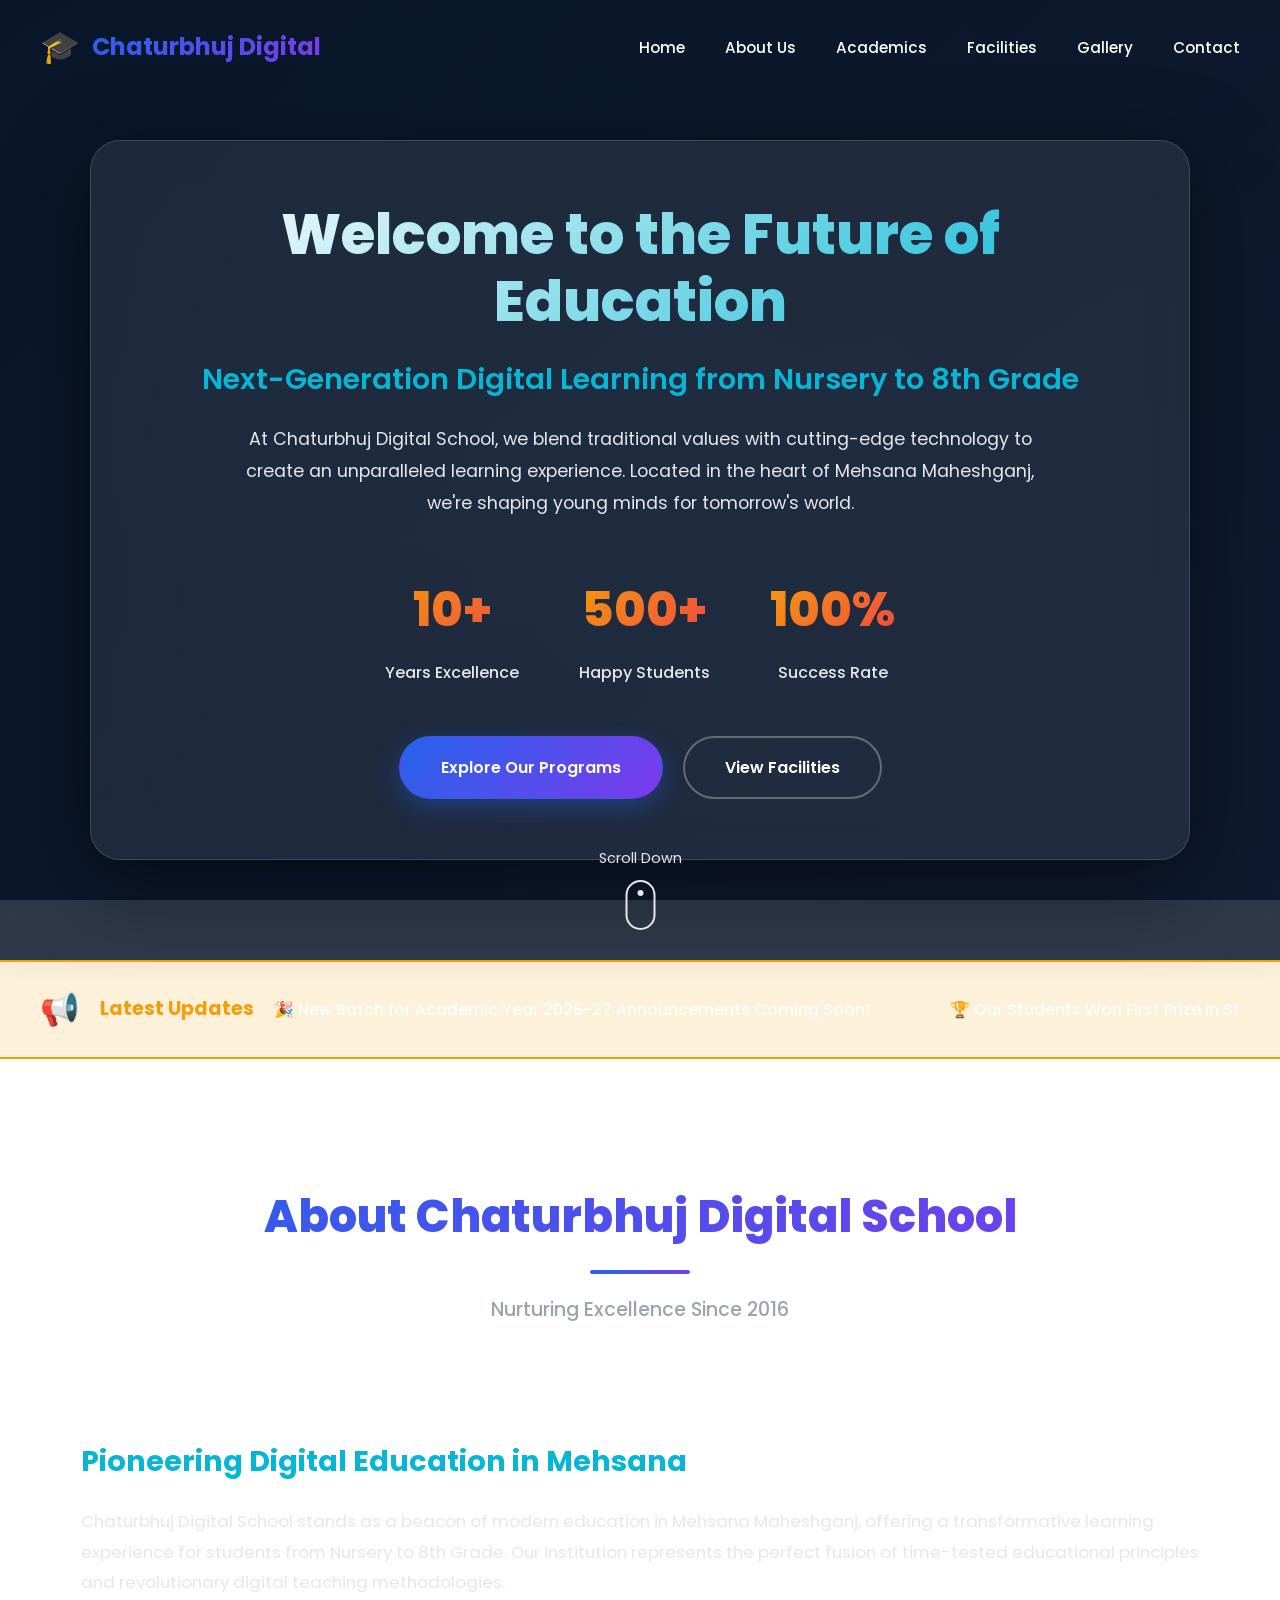
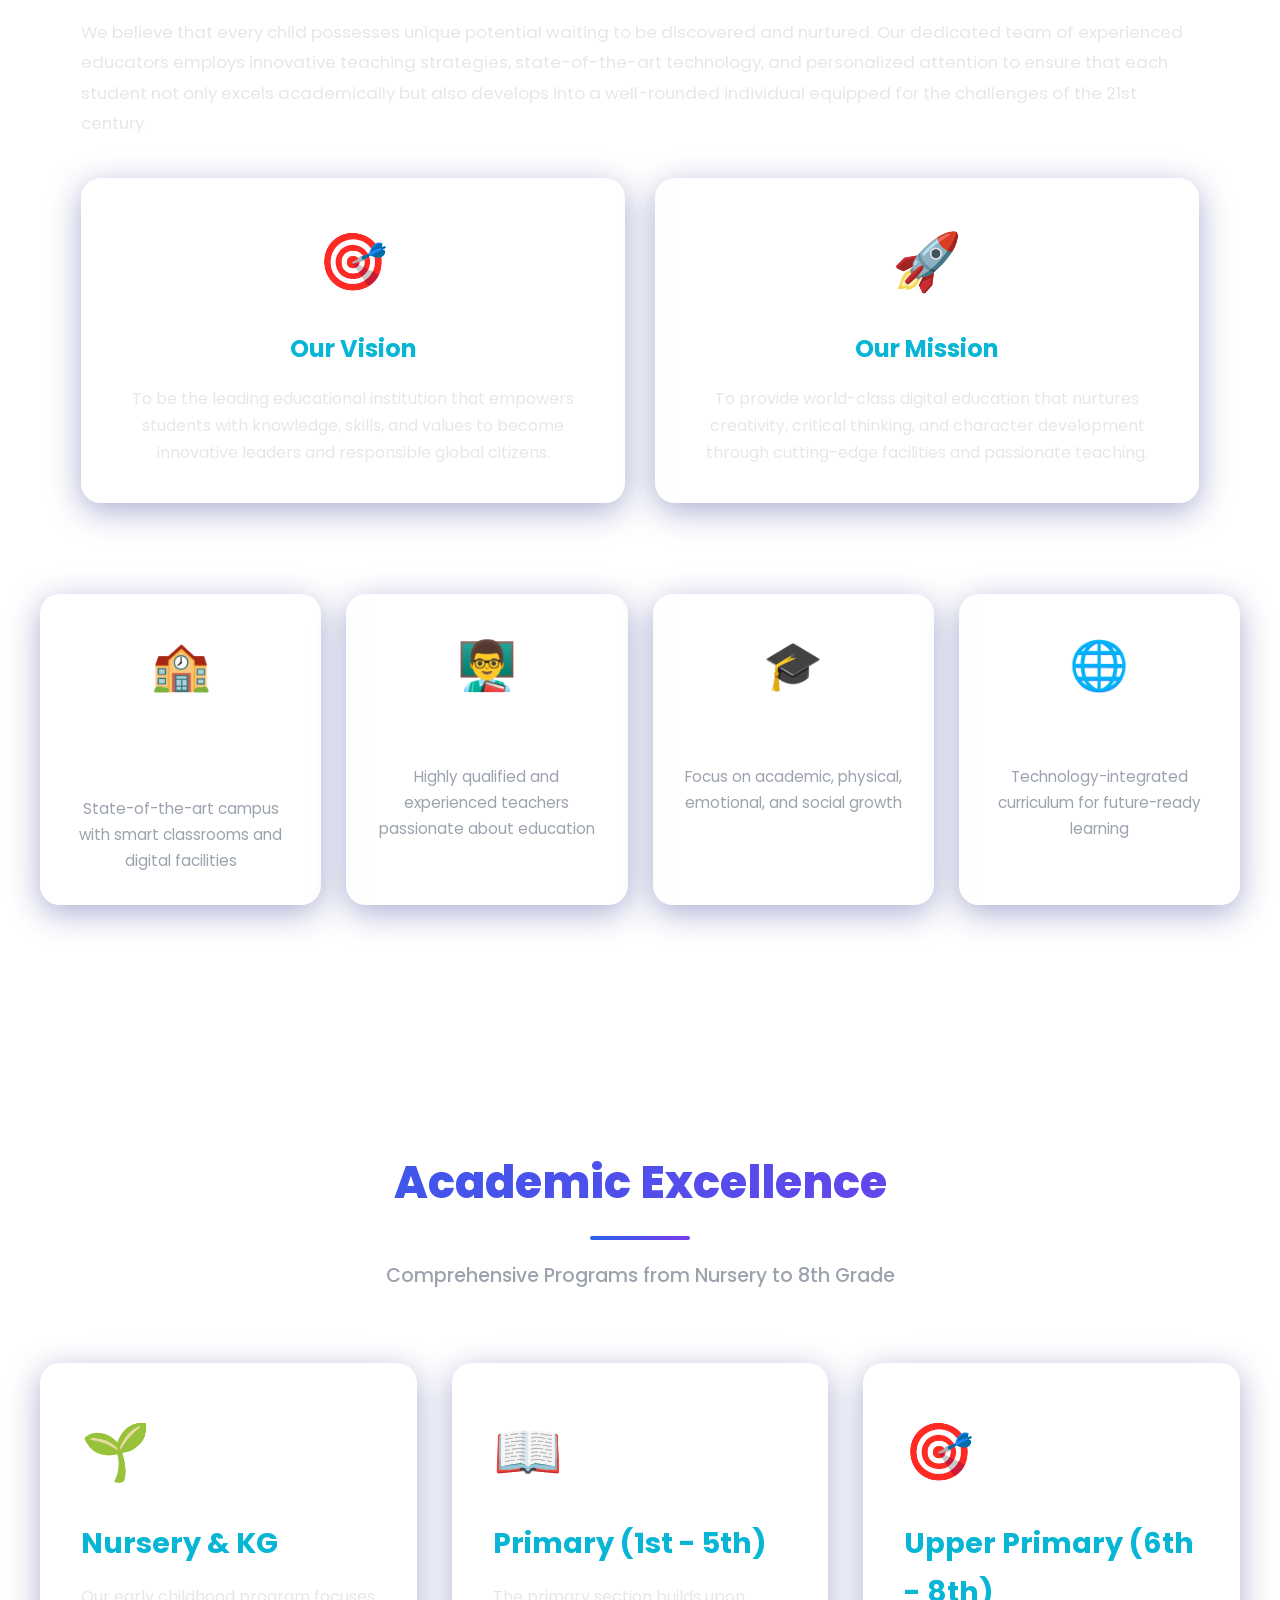
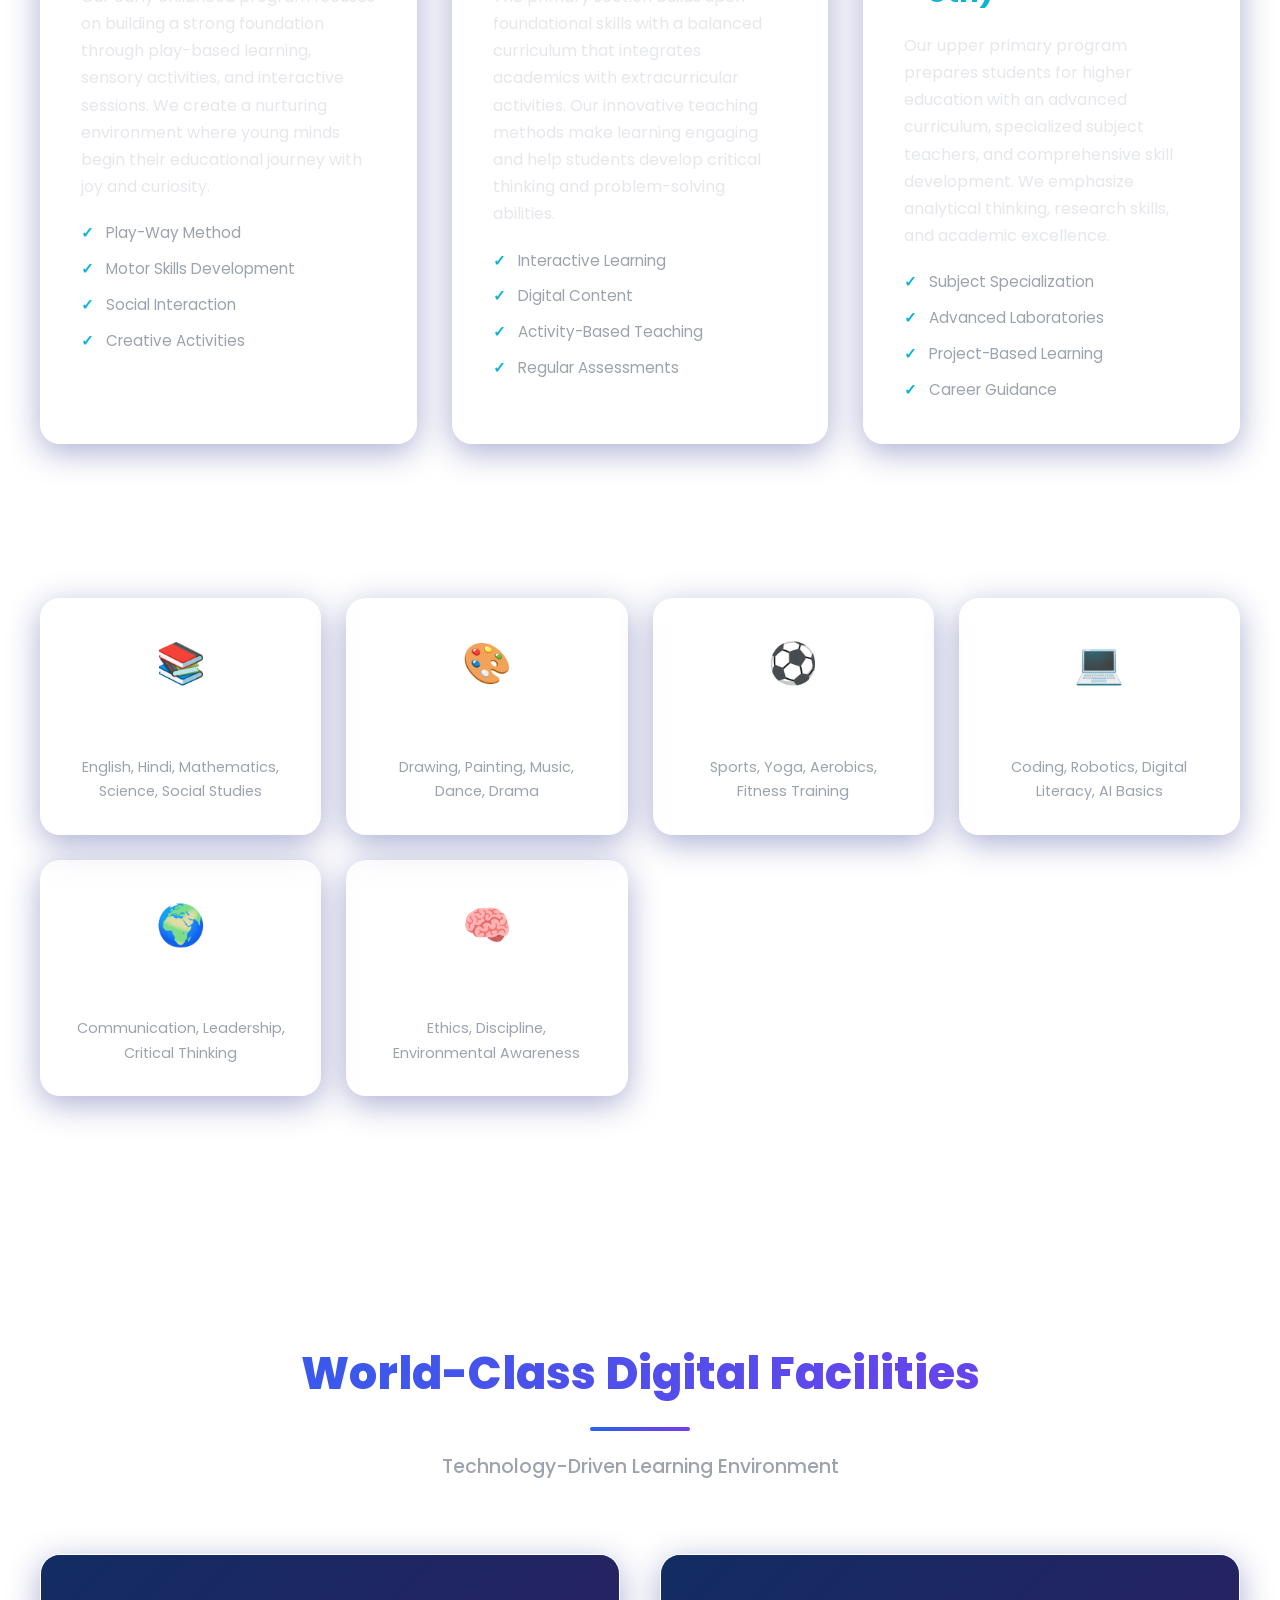
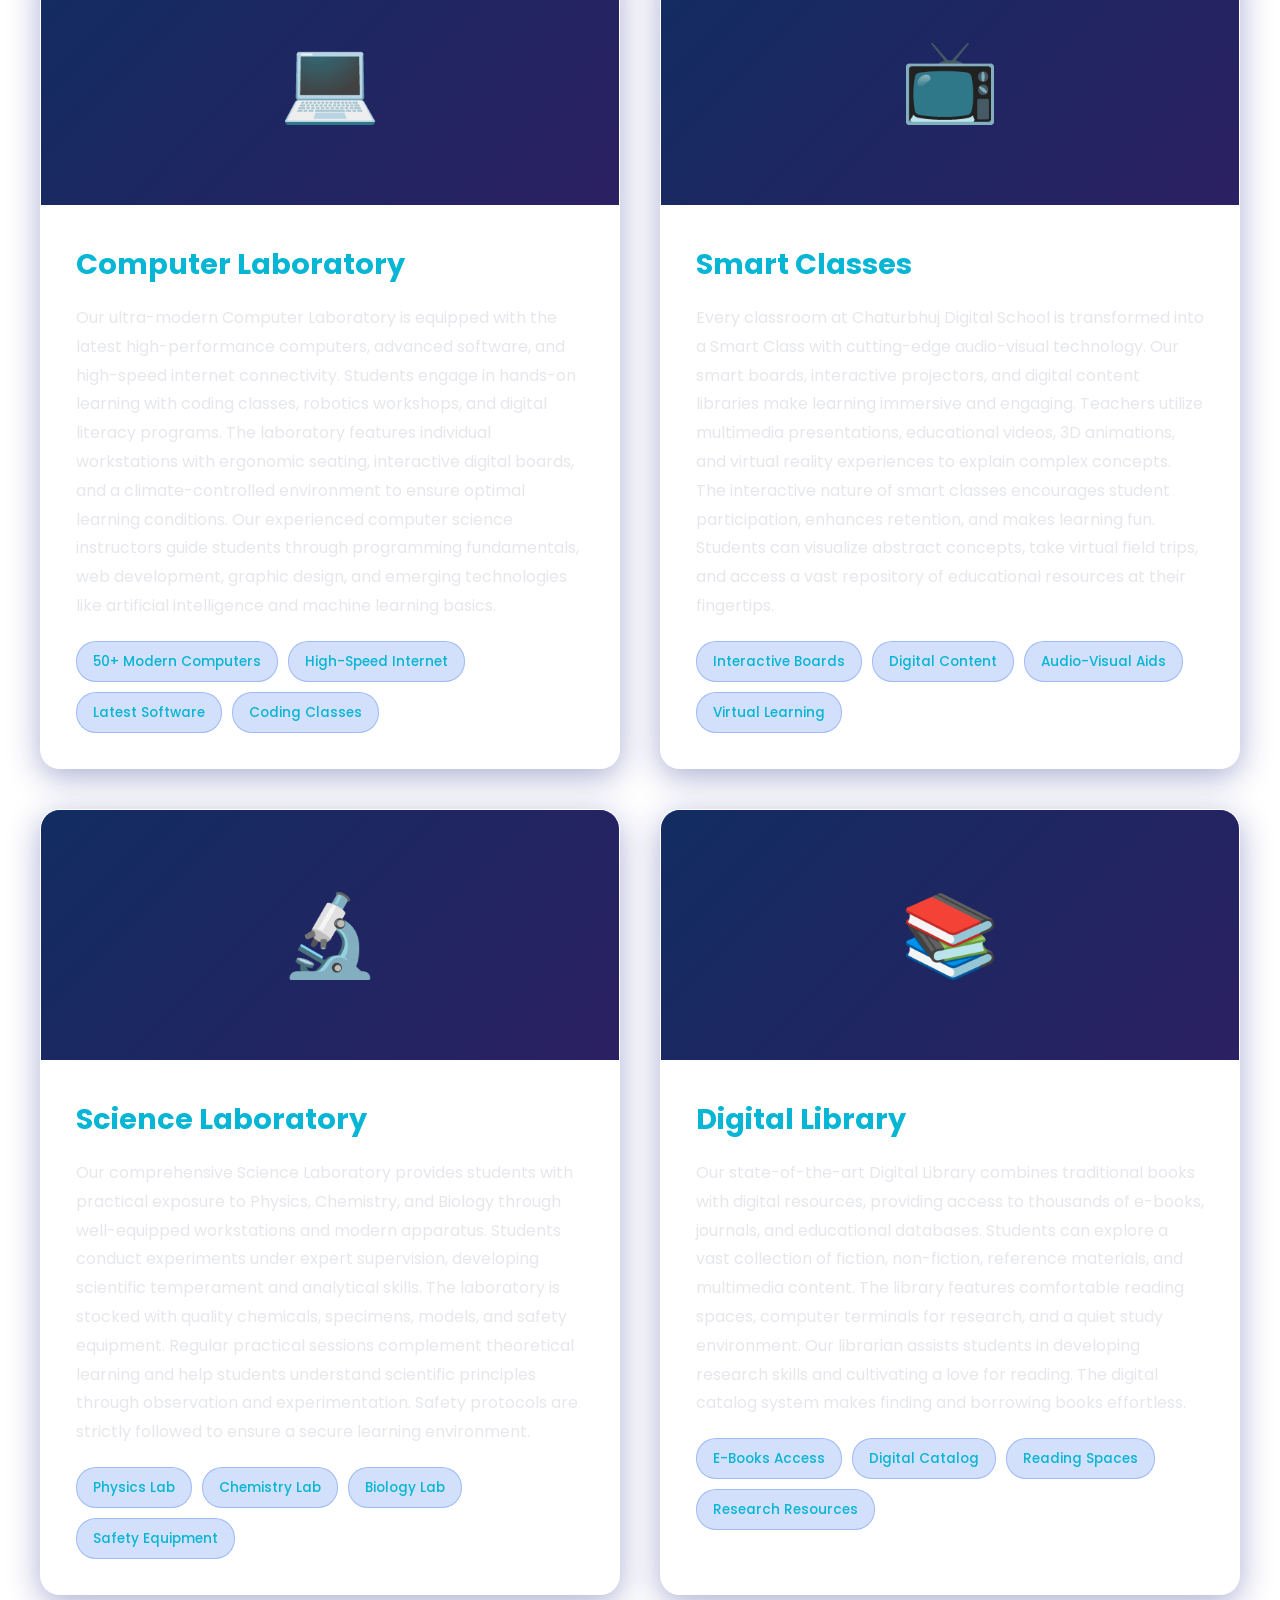
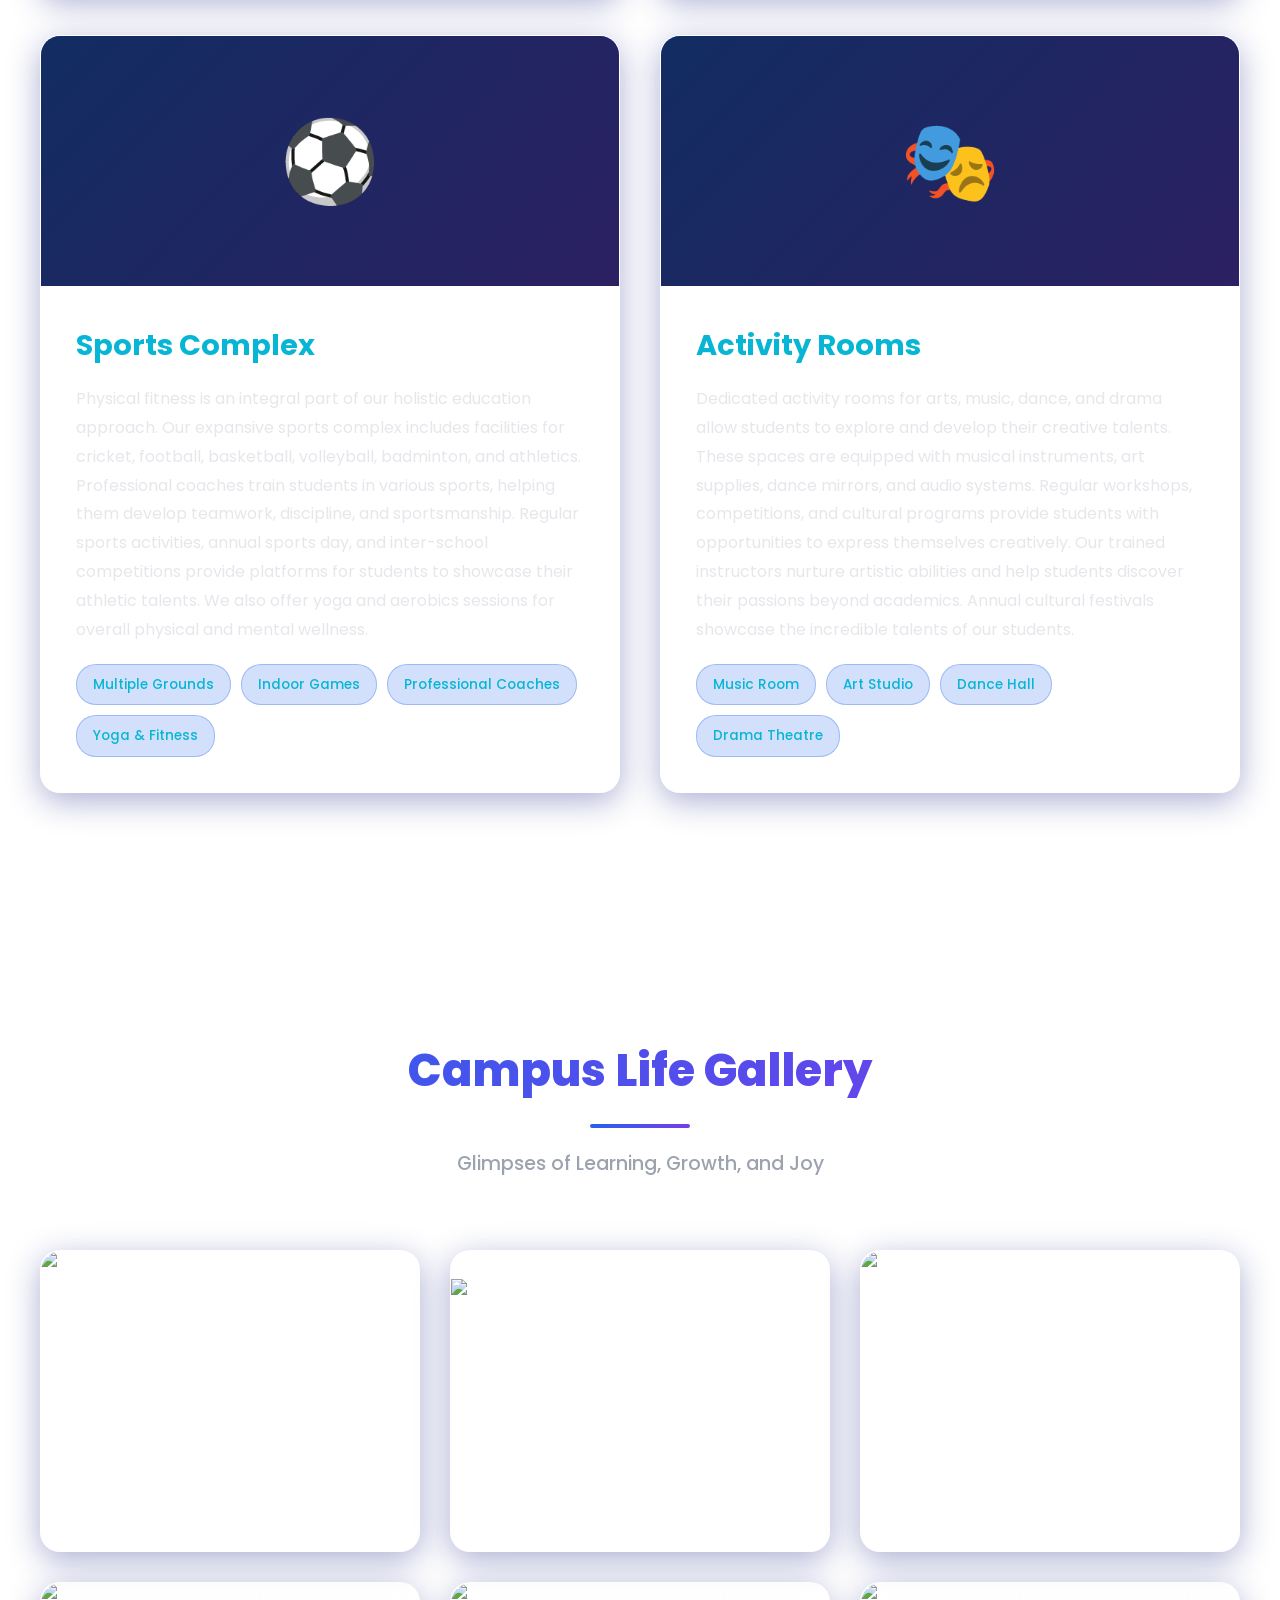
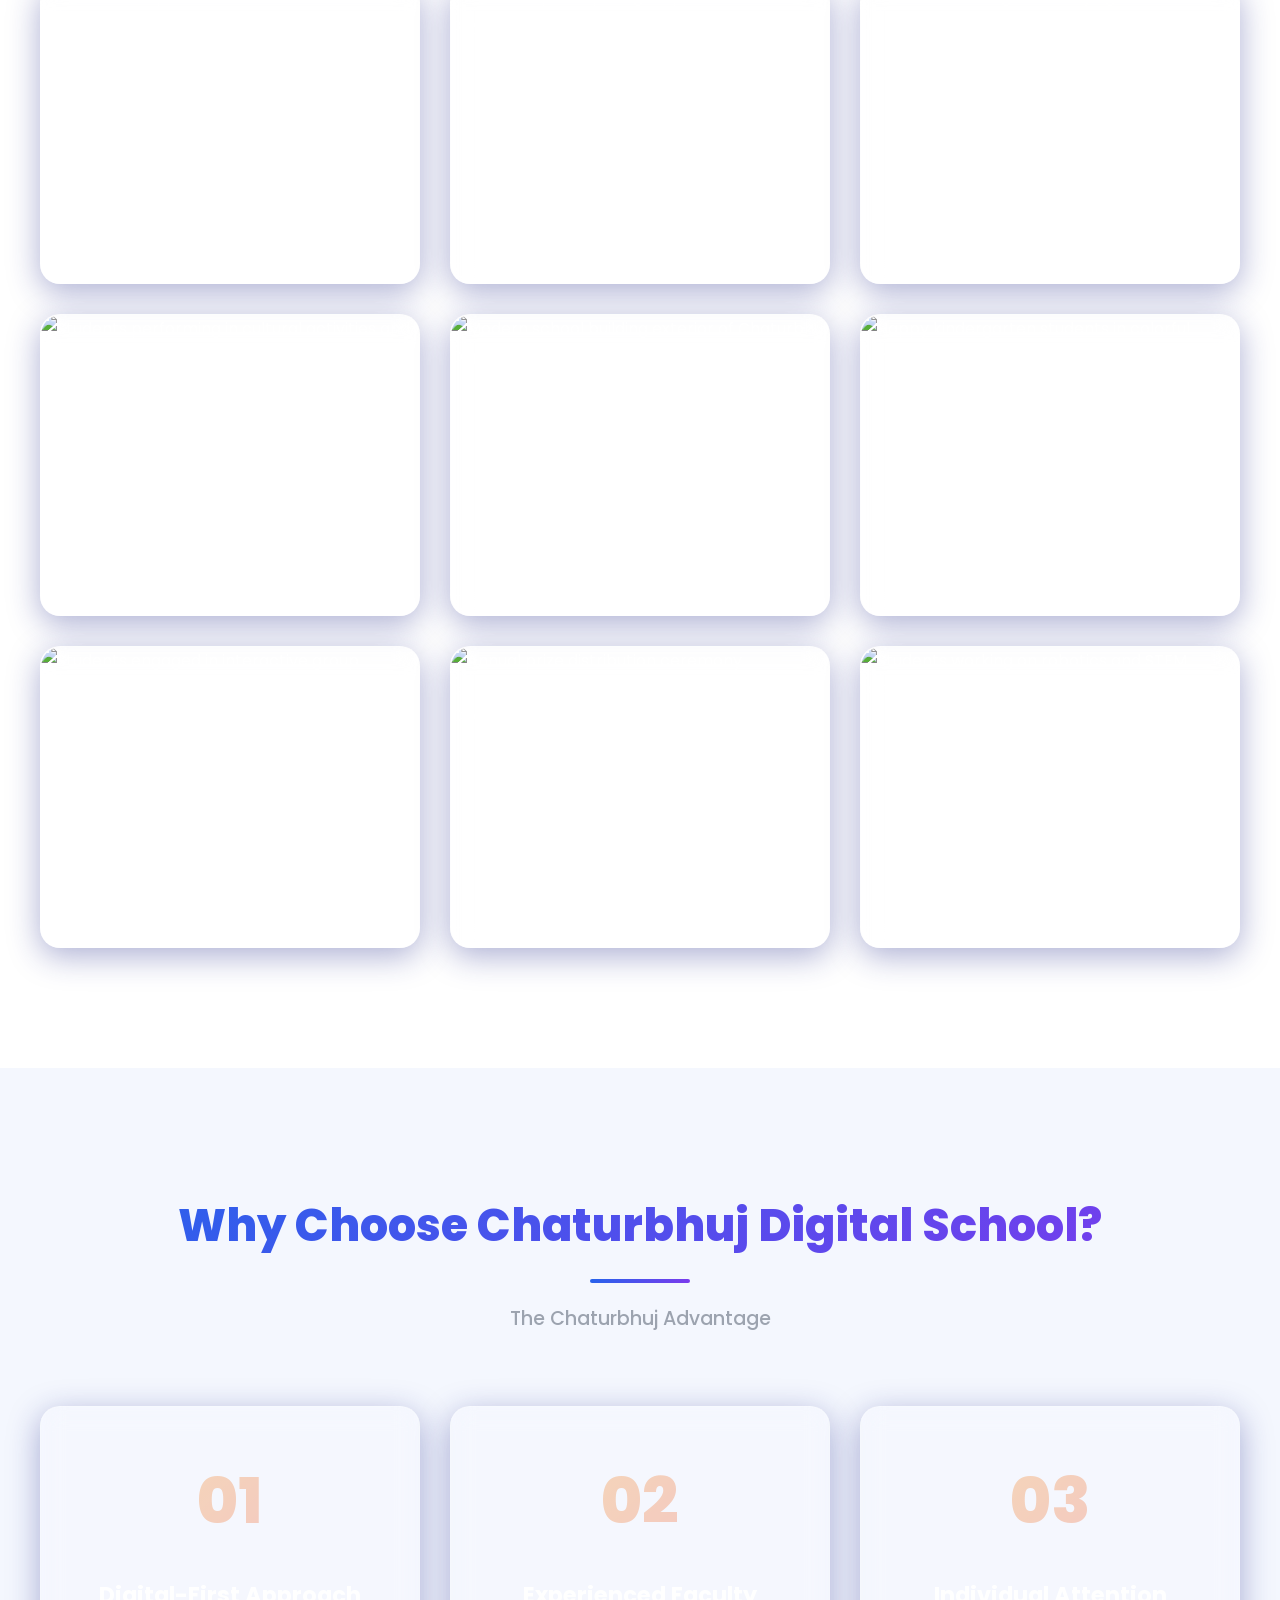
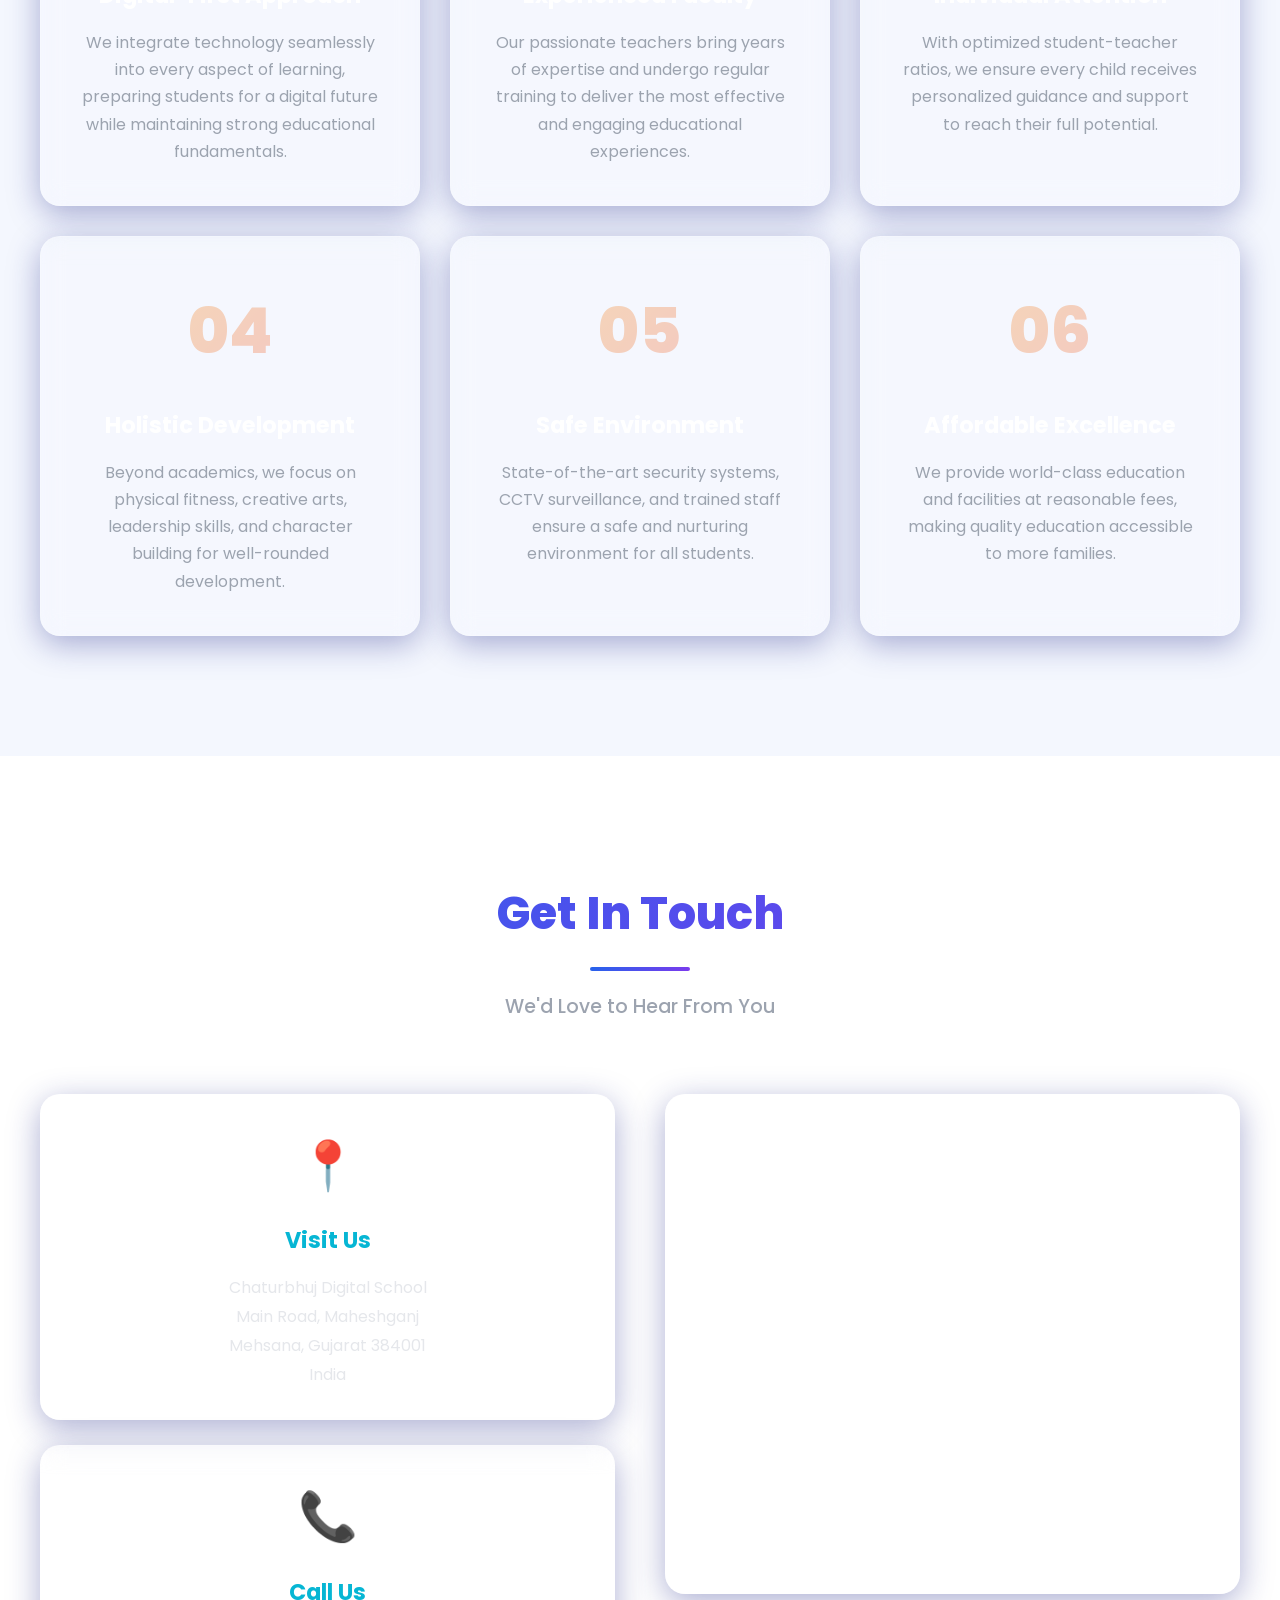
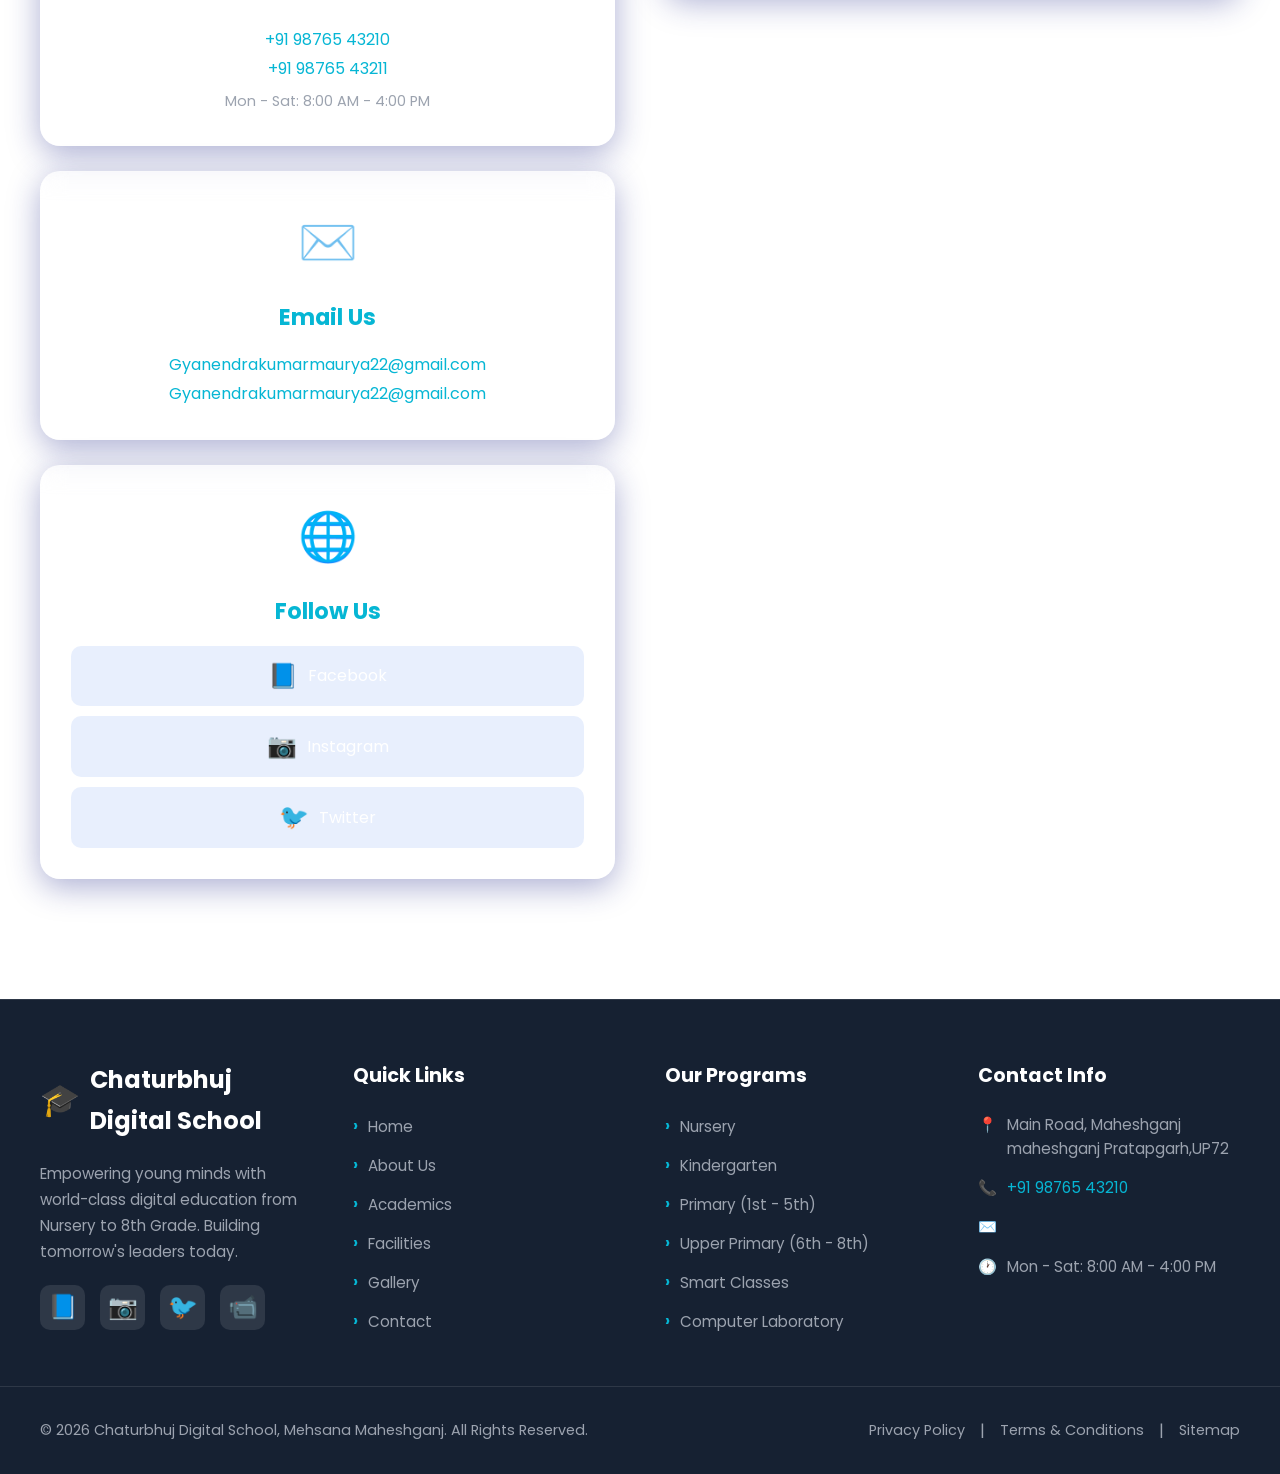
==== index.html @ 66360d22 "Change image sources in gallery section Updated image sources in the gallery section to new URLs." ====
<!DOCTYPE html>
<html lang="en">
<head>
    <meta charset="UTF-8">
    <meta name="viewport" content="width=device-width, initial-scale=1.0">
    <meta http-equiv="X-UA-Compatible" content="IE=edge">
    
    <!-- Primary Meta Tags -->
    <title>Chaturbhuj Digital School | Premier Digital Education Nursery to 8th Grade | Mehsana Maheshganj</title>
    <meta name="title" content="Chaturbhuj Digital School | Premier Digital Education Nursery to 8th Grade | Mehsana Maheshganj">
    <meta name="description" content="Chaturbhuj Digital School in Mehsana Maheshganj offers next-generation digital learning from Nursery to 8th Grade. Experience modern education with smart classes, advanced computer laboratory, and innovative teaching methods.">
    <meta name="keywords" content="Chaturbhuj Digital School, digital school Mehsana, best school Maheshganj, nursery to 8th grade, smart classes, computer laboratory, digital education, modern school, CBSE school Mehsana, primary education, elementary school">
    <meta name="robots" content="index, follow">
    <meta name="language" content="English">
    <meta name="author" content="Chaturbhuj Digital School">
    <meta name="revisit-after" content="7 days">
    
    <!-- Open Graph / Facebook -->
    <meta property="og:type" content="website">
    <meta property="og:url" content="https://chaturbhujdigitalschool.edu.in/">
    <meta property="og:title" content="Chaturbhuj Digital School | Premier Digital Education Nursery to 8th Grade">
    <meta property="og:description" content="Experience next-generation digital learning at Chaturbhuj Digital School, Mehsana Maheshganj. Modern education from Nursery to 8th Grade with smart classes and advanced facilities.">
    <meta property="og:image" content="https://chaturbhujdigitalschool.edu.in/og-image.jpg">
    <meta property="og:locale" content="en_IN">
    <meta property="og:site_name" content="Chaturbhuj Digital School">
    
    <!-- Twitter -->
    <meta property="twitter:card" content="summary_large_image">
    <meta property="twitter:url" content="https://chaturbhujdigitalschool.edu.in/">
    <meta property="twitter:title" content="Chaturbhuj Digital School | Premier Digital Education Nursery to 8th Grade">
    <meta property="twitter:description" content="Experience next-generation digital learning at Chaturbhuj Digital School, Mehsana Maheshganj. Modern education from Nursery to 8th Grade.">
    <meta property="twitter:image" content="https://chaturbhujdigitalschool.edu.in/twitter-image.jpg">
    
    <!-- Canonical URL -->
    <link rel="canonical" href="https://chaturbhujdigitalschool.edu.in/">
    
    <!-- Favicon -->
    <link rel="icon" type="image/png" href="favicon.png">
    
    <!-- Preconnect for Performance -->
    <link rel="preconnect" href="https://fonts.googleapis.com">
    <link rel="preconnect" href="https://fonts.gstatic.com" crossorigin>
    
    <!-- Google Fonts - Poppins -->
    <link href="https://fonts.googleapis.com/css2?family=Poppins:wght@300;400;500;600;700;800&display=swap" rel="stylesheet">
    
    <!-- Stylesheet -->
    <link rel="stylesheet" href="style.css">
    
    <!-- JSON-LD Schema Markup -->
    <script type="application/ld+json">
    {
      "@context": "https://schema.org",
      "@type": "EducationalOrganization",
      "name": "Chaturbhuj Digital School",
      "alternateName": "Chaturbhuj Digital",
      "url": "https://chaturbhujdigitalschool.edu.in",
      "logo": "https://chaturbhujdigitalschool.edu.in/logo.png",
      "description": "Premier digital school offering modern education from Nursery to 8th Grade with advanced facilities including smart classes and computer laboratory",
      "address": {
        "@type": "PostalAddress",
        "streetAddress": "Main Road",
        "addressLocality": "Maheshganj",
        "addressRegion": "Mehsana",
        "postalCode": "384001",
        "addressCountry": "IN"
      },
      "geo": {
        "@type": "GeoCoordinates",
        "latitude": "23.5880",
        "longitude": "72.3693"
      },
      "telephone": "+91-9876543210",
      "email": "info@chaturbhujdigitalschool.edu.in",
      "sameAs": [
        "https://www.facebook.com/chaturbhujdigital",
        "https://twitter.com/chaturbhujdigital",
        "https://www.instagram.com/chaturbhujdigital"
      ],
      "priceRange": "₹₹",
      "hasOfferCatalog": {
        "@type": "OfferCatalog",
        "name": "Educational Programs",
        "itemListElement": [
          {
            "@type": "Offer",
            "itemOffered": {
              "@type": "Course",
              "name": "Nursery to 8th Grade Education",
              "description": "Comprehensive digital learning program",
              "provider": {
                "@type": "EducationalOrganization",
                "name": "Chaturbhuj Digital School"
              }
            }
          }
        ]
      },
      "amenityFeature": [
        {
          "@type": "LocationFeatureSpecification",
          "name": "Computer Laboratory",
          "value": true
        },
        {
          "@type": "LocationFeatureSpecification",
          "name": "Smart Classes",
          "value": true
        },
        {
          "@type": "LocationFeatureSpecification",
          "name": "Digital Library",
          "value": true
        }
      ]
    }
    </script>
</head>
<body>
    
    <!-- Navigation Bar -->
    <header>
        <nav id="navbar" class="navbar" role="navigation" aria-label="Main Navigation">
            <div class="nav-container">
                <div class="logo">
                    <a href="#home" aria-label="Chaturbhuj Digital School Home">
                        <span class="logo-icon">🎓</span>
                        <span class="logo-text">Chaturbhuj Digital</span>
                    </a>
                </div>
                <ul class="nav-menu" role="menubar">
                    <li role="none"><a href="#home" role="menuitem">Home</a></li>
                    <li role="none"><a href="#about" role="menuitem">About Us</a></li>
                    <li role="none"><a href="#academics" role="menuitem">Academics</a></li>
                    <li role="none"><a href="#facilities" role="menuitem">Facilities</a></li>
                    <li role="none"><a href="#gallery" role="menuitem">Gallery</a></li>
                    <li role="none"><a href="#contact" role="menuitem">Contact</a></li>
                </ul>
                <button class="mobile-menu-toggle" aria-label="Toggle Mobile Menu" aria-expanded="false">
                    <span class="hamburger"></span>
                    <span class="hamburger"></span>
                    <span class="hamburger"></span>
                </button>
            </div>
        </nav>
    </header>

    <!-- Main Content -->
    <main>
        
        <!-- Hero Section -->
        <section id="home" class="hero-section" aria-labelledby="hero-heading">
            <div class="hero-overlay"></div>
            <div class="hero-content">
                <div class="hero-glass-box fade-in-up">
                    <h1 id="hero-heading" class="hero-title">Welcome to the Future of Education</h1>
                    <p class="hero-subtitle">Next-Generation Digital Learning from Nursery to 8th Grade</p>
                    <p class="hero-description">At Chaturbhuj Digital School, we blend traditional values with cutting-edge technology to create an unparalleled learning experience. Located in the heart of Mehsana Maheshganj, we're shaping young minds for tomorrow's world.</p>
                    <div class="hero-stats">
                        <div class="stat-item">
                            <div class="stat-number">10+</div>
                            <div class="stat-label">Years Excellence</div>
                        </div>
                        <div class="stat-item">
                            <div class="stat-number">500+</div>
                            <div class="stat-label">Happy Students</div>
                        </div>
                        <div class="stat-item">
                            <div class="stat-number">100%</div>
                            <div class="stat-label">Success Rate</div>
                        </div>
                    </div>
                    <div class="hero-cta">
                        <a href="#academics" class="btn-primary">Explore Our Programs</a>
                        <a href="#facilities" class="btn-secondary">View Facilities</a>
                    </div>
                </div>
            </div>
            <div class="scroll-indicator" aria-hidden="true">
                <span>Scroll Down</span>
                <div class="scroll-arrow"></div>
            </div>
        </section>

        <!-- Notice Board -->
        <section class="notice-board" aria-labelledby="notice-heading">
            <div class="notice-container">
                <div class="notice-icon" aria-hidden="true">📢</div>
                <h2 id="notice-heading" class="notice-title">Latest Updates</h2>
                <div class="notice-ticker">
                    <div class="ticker-content">
                        <span class="ticker-item">🎉 New Batch for Academic Year 2026-27 Announcements Coming Soon!</span>
                        <span class="ticker-item">🏆 Our Students Won First Prize in State-Level Science Exhibition</span>
                        <span class="ticker-item">💻 Upgraded Computer Laboratory with Latest Technology Now Open</span>
                        <span class="ticker-item">📚 Annual Sports Day Scheduled for March 2026 - Get Ready!</span>
                        <span class="ticker-item">🌟 Introduction of Advanced Robotics Classes for Grades 6-8</span>
                        <span class="ticker-item">🎨 Art & Craft Competition Results Announced - Congratulations to All Winners!</span>
                        <span class="ticker-item">🎉 New Batch for Academic Year 2026-27 Announcements Coming Soon!</span>
                        <span class="ticker-item">🏆 Our Students Won First Prize in State-Level Science Exhibition</span>
                    </div>
                </div>
            </div>
        </section>

        <!-- About Section -->
        <section id="about" class="about-section fade-in-up" aria-labelledby="about-heading">
            <div class="container">
                <div class="section-header">
                    <h2 id="about-heading" class="section-title">About Chaturbhuj Digital School</h2>
                    <div class="title-underline"></div>
                    <p class="section-subtitle">Nurturing Excellence Since 2016</p>
                </div>
                <div class="about-content">
                    <div class="about-text">
                        <h3 class="about-subtitle">Pioneering Digital Education in Mehsana</h3>
                        <p class="about-description">Chaturbhuj Digital School stands as a beacon of modern education in Mehsana Maheshganj, offering a transformative learning experience for students from Nursery to 8th Grade. Our institution represents the perfect fusion of time-tested educational principles and revolutionary digital teaching methodologies.</p>
                        <p class="about-description">We believe that every child possesses unique potential waiting to be discovered and nurtured. Our dedicated team of experienced educators employs innovative teaching strategies, state-of-the-art technology, and personalized attention to ensure that each student not only excels academically but also develops into a well-rounded individual equipped for the challenges of the 21st century.</p>
                        <div class="vision-mission">
                            <div class="vm-card glass-card">
                                <div class="vm-icon" aria-hidden="true">🎯</div>
                                <h4>Our Vision</h4>
                                <p>To be the leading educational institution that empowers students with knowledge, skills, and values to become innovative leaders and responsible global citizens.</p>
                            </div>
                            <div class="vm-card glass-card">
                                <div class="vm-icon" aria-hidden="true">🚀</div>
                                <h4>Our Mission</h4>
                                <p>To provide world-class digital education that nurtures creativity, critical thinking, and character development through cutting-edge facilities and passionate teaching.</p>
                            </div>
                        </div>
                    </div>
                    <div class="about-highlights">
                        <div class="highlight-card glass-card">
                            <div class="highlight-icon">🏫</div>
                            <h4>Modern Infrastructure</h4>
                            <p>State-of-the-art campus with smart classrooms and digital facilities</p>
                        </div>
                        <div class="highlight-card glass-card">
                            <div class="highlight-icon">👨‍🏫</div>
                            <h4>Expert Faculty</h4>
                            <p>Highly qualified and experienced teachers passionate about education</p>
                        </div>
                        <div class="highlight-card glass-card">
                            <div class="highlight-icon">🎓</div>
                            <h4>Holistic Development</h4>
                            <p>Focus on academic, physical, emotional, and social growth</p>
                        </div>
                        <div class="highlight-card glass-card">
                            <div class="highlight-icon">🌐</div>
                            <h4>Digital First</h4>
                            <p>Technology-integrated curriculum for future-ready learning</p>
                        </div>
                    </div>
                </div>
            </div>
        </section>

        <!-- Academics Section -->
        <section id="academics" class="academics-section fade-in-up" aria-labelledby="academics-heading">
            <div class="container">
                <div class="section-header">
                    <h2 id="academics-heading" class="section-title">Academic Excellence</h2>
                    <div class="title-underline"></div>
                    <p class="section-subtitle">Comprehensive Programs from Nursery to 8th Grade</p>
                </div>
                <div class="academics-grid">
                    <article class="academic-card glass-card">
                        <div class="card-icon" aria-hidden="true">🌱</div>
                        <h3 class="card-title">Nursery & KG</h3>
                        <p class="card-description">Our early childhood program focuses on building a strong foundation through play-based learning, sensory activities, and interactive sessions. We create a nurturing environment where young minds begin their educational journey with joy and curiosity.</p>
                        <ul class="card-features">
                            <li>Play-Way Method</li>
                            <li>Motor Skills Development</li>
                            <li>Social Interaction</li>
                            <li>Creative Activities</li>
                        </ul>
                    </article>
                    <article class="academic-card glass-card">
                        <div class="card-icon" aria-hidden="true">📖</div>
                        <h3 class="card-title">Primary (1st - 5th)</h3>
                        <p class="card-description">The primary section builds upon foundational skills with a balanced curriculum that integrates academics with extracurricular activities. Our innovative teaching methods make learning engaging and help students develop critical thinking and problem-solving abilities.</p>
                        <ul class="card-features">
                            <li>Interactive Learning</li>
                            <li>Digital Content</li>
                            <li>Activity-Based Teaching</li>
                            <li>Regular Assessments</li>
                        </ul>
                    </article>
                    <article class="academic-card glass-card">
                        <div class="card-icon" aria-hidden="true">🎯</div>
                        <h3 class="card-title">Upper Primary (6th - 8th)</h3>
                        <p class="card-description">Our upper primary program prepares students for higher education with an advanced curriculum, specialized subject teachers, and comprehensive skill development. We emphasize analytical thinking, research skills, and academic excellence.</p>
                        <ul class="card-features">
                            <li>Subject Specialization</li>
                            <li>Advanced Laboratories</li>
                            <li>Project-Based Learning</li>
                            <li>Career Guidance</li>
                        </ul>
                    </article>
                </div>
                <div class="curriculum-highlights">
                    <h3 class="curriculum-title">Our Curriculum Framework</h3>
                    <div class="curriculum-grid">
                        <div class="curriculum-item glass-card">
                            <span class="curriculum-icon">📚</span>
                            <h4>Core Subjects</h4>
                            <p>English, Hindi, Mathematics, Science, Social Studies</p>
                        </div>
                        <div class="curriculum-item glass-card">
                            <span class="curriculum-icon">🎨</span>
                            <h4>Arts & Crafts</h4>
                            <p>Drawing, Painting, Music, Dance, Drama</p>
                        </div>
                        <div class="curriculum-item glass-card">
                            <span class="curriculum-icon">⚽</span>
                            <h4>Physical Education</h4>
                            <p>Sports, Yoga, Aerobics, Fitness Training</p>
                        </div>
                        <div class="curriculum-item glass-card">
                            <span class="curriculum-icon">💻</span>
                            <h4>Computer Science</h4>
                            <p>Coding, Robotics, Digital Literacy, AI Basics</p>
                        </div>
                        <div class="curriculum-item glass-card">
                            <span class="curriculum-icon">🌍</span>
                            <h4>Life Skills</h4>
                            <p>Communication, Leadership, Critical Thinking</p>
                        </div>
                        <div class="curriculum-item glass-card">
                            <span class="curriculum-icon">🧠</span>
                            <h4>Moral Values</h4>
                            <p>Ethics, Discipline, Environmental Awareness</p>
                        </div>
                    </div>
                </div>
            </div>
        </section>

        <!-- Facilities Section -->
        <section id="facilities" class="facilities-section fade-in-up" aria-labelledby="facilities-heading">
            <div class="container">
                <div class="section-header">
                    <h2 id="facilities-heading" class="section-title">World-Class Digital Facilities</h2>
                    <div class="title-underline"></div>
                    <p class="section-subtitle">Technology-Driven Learning Environment</p>
                </div>
                <div class="facilities-grid">
                    <article class="facility-card glass-card">
                        <div class="facility-image">
                            <div class="facility-overlay">
                                <span class="facility-icon">💻</span>
                            </div>
                        </div>
                        <div class="facility-content">
                            <h3 class="facility-title">Computer Laboratory</h3>
                            <p class="facility-description">Our ultra-modern Computer Laboratory is equipped with the latest high-performance computers, advanced software, and high-speed internet connectivity. Students engage in hands-on learning with coding classes, robotics workshops, and digital literacy programs. The laboratory features individual workstations with ergonomic seating, interactive digital boards, and a climate-controlled environment to ensure optimal learning conditions. Our experienced computer science instructors guide students through programming fundamentals, web development, graphic design, and emerging technologies like artificial intelligence and machine learning basics.</p>
                            <div class="facility-features">
                                <span class="feature-tag">50+ Modern Computers</span>
                                <span class="feature-tag">High-Speed Internet</span>
                                <span class="feature-tag">Latest Software</span>
                                <span class="feature-tag">Coding Classes</span>
                            </div>
                        </div>
                    </article>
                    <article class="facility-card glass-card">
                        <div class="facility-image">
                            <div class="facility-overlay">
                                <span class="facility-icon">📺</span>
                            </div>
                        </div>
                        <div class="facility-content">
                            <h3 class="facility-title">Smart Classes</h3>
                            <p class="facility-description">Every classroom at Chaturbhuj Digital School is transformed into a Smart Class with cutting-edge audio-visual technology. Our smart boards, interactive projectors, and digital content libraries make learning immersive and engaging. Teachers utilize multimedia presentations, educational videos, 3D animations, and virtual reality experiences to explain complex concepts. The interactive nature of smart classes encourages student participation, enhances retention, and makes learning fun. Students can visualize abstract concepts, take virtual field trips, and access a vast repository of educational resources at their fingertips.</p>
                            <div class="facility-features">
                                <span class="feature-tag">Interactive Boards</span>
                                <span class="feature-tag">Digital Content</span>
                                <span class="feature-tag">Audio-Visual Aids</span>
                                <span class="feature-tag">Virtual Learning</span>
                            </div>
                        </div>
                    </article>
                    <article class="facility-card glass-card">
                        <div class="facility-image">
                            <div class="facility-overlay">
                                <span class="facility-icon">🔬</span>
                            </div>
                        </div>
                        <div class="facility-content">
                            <h3 class="facility-title">Science Laboratory</h3>
                            <p class="facility-description">Our comprehensive Science Laboratory provides students with practical exposure to Physics, Chemistry, and Biology through well-equipped workstations and modern apparatus. Students conduct experiments under expert supervision, developing scientific temperament and analytical skills. The laboratory is stocked with quality chemicals, specimens, models, and safety equipment. Regular practical sessions complement theoretical learning and help students understand scientific principles through observation and experimentation. Safety protocols are strictly followed to ensure a secure learning environment.</p>
                            <div class="facility-features">
                                <span class="feature-tag">Physics Lab</span>
                                <span class="feature-tag">Chemistry Lab</span>
                                <span class="feature-tag">Biology Lab</span>
                                <span class="feature-tag">Safety Equipment</span>
                            </div>
                        </div>
                    </article>
                    <article class="facility-card glass-card">
                        <div class="facility-image">
                            <div class="facility-overlay">
                                <span class="facility-icon">📚</span>
                            </div>
                        </div>
                        <div class="facility-content">
                            <h3 class="facility-title">Digital Library</h3>
                            <p class="facility-description">Our state-of-the-art Digital Library combines traditional books with digital resources, providing access to thousands of e-books, journals, and educational databases. Students can explore a vast collection of fiction, non-fiction, reference materials, and multimedia content. The library features comfortable reading spaces, computer terminals for research, and a quiet study environment. Our librarian assists students in developing research skills and cultivating a love for reading. The digital catalog system makes finding and borrowing books effortless.</p>
                            <div class="facility-features">
                                <span class="feature-tag">E-Books Access</span>
                                <span class="feature-tag">Digital Catalog</span>
                                <span class="feature-tag">Reading Spaces</span>
                                <span class="feature-tag">Research Resources</span>
                            </div>
                        </div>
                    </article>
                    <article class="facility-card glass-card">
                        <div class="facility-image">
                            <div class="facility-overlay">
                                <span class="facility-icon">⚽</span>
                            </div>
                        </div>
                        <div class="facility-content">
                            <h3 class="facility-title">Sports Complex</h3>
                            <p class="facility-description">Physical fitness is an integral part of our holistic education approach. Our expansive sports complex includes facilities for cricket, football, basketball, volleyball, badminton, and athletics. Professional coaches train students in various sports, helping them develop teamwork, discipline, and sportsmanship. Regular sports activities, annual sports day, and inter-school competitions provide platforms for students to showcase their athletic talents. We also offer yoga and aerobics sessions for overall physical and mental wellness.</p>
                            <div class="facility-features">
                                <span class="feature-tag">Multiple Grounds</span>
                                <span class="feature-tag">Indoor Games</span>
                                <span class="feature-tag">Professional Coaches</span>
                                <span class="feature-tag">Yoga & Fitness</span>
                            </div>
                        </div>
                    </article>
                    <article class="facility-card glass-card">
                        <div class="facility-image">
                            <div class="facility-overlay">
                                <span class="facility-icon">🎭</span>
                            </div>
                        </div>
                        <div class="facility-content">
                            <h3 class="facility-title">Activity Rooms</h3>
                            <p class="facility-description">Dedicated activity rooms for arts, music, dance, and drama allow students to explore and develop their creative talents. These spaces are equipped with musical instruments, art supplies, dance mirrors, and audio systems. Regular workshops, competitions, and cultural programs provide students with opportunities to express themselves creatively. Our trained instructors nurture artistic abilities and help students discover their passions beyond academics. Annual cultural festivals showcase the incredible talents of our students.</p>
                            <div class="facility-features">
                                <span class="feature-tag">Music Room</span>
                                <span class="feature-tag">Art Studio</span>
                                <span class="feature-tag">Dance Hall</span>
                                <span class="feature-tag">Drama Theatre</span>
                            </div>
                        </div>
                    </article>
                </div>
            </div>
        </section>

        <!-- Gallery Section -->
        <section id="gallery" class="gallery-section fade-in-up" aria-labelledby="gallery-heading">
            <div class="container">
                <div class="section-header">
                    <h2 id="gallery-heading" class="section-title">Campus Life Gallery</h2>
                    <div class="title-underline"></div>
                    <p class="section-subtitle">Glimpses of Learning, Growth, and Joy</p>
                </div>
                <div class="gallery-grid">
                    <figure class="gallery-item glass-card">
                        <div class="gallery-image">
                            <img src="https://maps.app.goo.gl/DfeEhMdkmRQgzk2d7" alt="Students collaborating in modern smart classroom with interactive digital board at Chaturbhuj Digital School" loading="lazy">
                            <div class="gallery-overlay">
                                <span class="overlay-icon">🔍</span>
                                <p class="overlay-text">Smart Classroom Learning</p>
                            </div>
                        </div>
                    </figure>
                    <figure class="gallery-item glass-card">
                        <div class="gallery-image">https://maps.app.goo.gl/ZHMoD5jXWugMfZbTA                            <img src="" alt="Students working on computers in advanced computer laboratory with latest technology at Chaturbhuj Digital School" loading="lazy">
                            <div class="gallery-overlay">
                                <span class="overlay-icon">🔍</span>
                                <p class="overlay-text">Computer Laboratory</p>
                            </div>
                        </div>
                    </figure>
                    <figure class="gallery-item glass-card">
                        <div class="gallery-image">
                            <img src="https://images.unsplash.com/photo-1427504494785-3a9ca7044f45?w=800&h=600&fit=crop" alt="Students conducting science experiments in well-equipped laboratory at Chaturbhuj Digital School" loading="lazy">
                            <div class="gallery-overlay">
                                <span class="overlay-icon">🔍</span>
                                <p class="overlay-text">Science Experiments</p>
                            </div>
                        </div>
                    </figure>
                    <figure class="gallery-item glass-card">
                        <div class="gallery-image">
                            <img src="https://images.unsplash.com/photo-1523050854058-8df90110c9f1?w=800&h=600&fit=crop" alt="Vibrant campus outdoor area with students engaged in activities at Chaturbhuj Digital School Mehsana" loading="lazy">
                            <div class="gallery-overlay">
                                <span class="overlay-icon">🔍</span>
                                <p class="overlay-text">Campus Outdoors</p>
                            </div>
                        </div>
                    </figure>
                    <figure class="gallery-item glass-card">
                        <div class="gallery-image">
                            <img src="https://images.unsplash.com/photo-1554774853-aae0a22c8aa4?w=800&h=600&fit=crop" alt="Students participating in sports activities and physical education at Chaturbhuj Digital School" loading="lazy">
                            <div class="gallery-overlay">
                                <span class="overlay-icon">🔍</span>
                                <p class="overlay-text">Sports Activities</p>
                            </div>
                        </div>
                    </figure>
                    <figure class="gallery-item glass-card">
                        <div class="gallery-image">
                            <img src="https://images.unsplash.com/photo-1509062522246-3755977927d7?w=800&h=600&fit=crop" alt="Students reading and studying in modern digital library at Chaturbhuj Digital School" loading="lazy">
                            <div class="gallery-overlay">
                                <span class="overlay-icon">🔍</span>
                                <p class="overlay-text">Digital Library</p>
                            </div>
                        </div>
                    </figure>
                    <figure class="gallery-item glass-card">
                        <div class="gallery-image">
                            <img src="https://images.unsplash.com/photo-1544531586-fde5298cdd40?w=800&h=600&fit=crop" alt="Students performing in cultural activities and creative arts at Chaturbhuj Digital School" loading="lazy">
                            <div class="gallery-overlay">
                                <span class="overlay-icon">🔍</span>
                                <p class="overlay-text">Cultural Events</p>
                            </div>
                        </div>
                    </figure>
                    <figure class="gallery-item glass-card">
                        <div class="gallery-image">
                            <img src="https://images.unsplash.com/photo-1497633762265-9d179a990aa6?w=800&h=600&fit=crop" alt="Modern school building exterior of Chaturbhuj Digital School in Mehsana Maheshganj" loading="lazy">
                            <div class="gallery-overlay">
                                <span class="overlay-icon">🔍</span>
                                <p class="overlay-text">School Campus</p>
                            </div>
                        </div>
                    </figure>
                    <figure class="gallery-item glass-card">
                        <div class="gallery-image">
                            <img src="https://images.unsplash.com/photo-1546410531-bb4caa6b424d?w=800&h=600&fit=crop" alt="Happy kindergarten students in colorful nursery classroom at Chaturbhuj Digital School" loading="lazy">
                            <div class="gallery-overlay">
                                <span class="overlay-icon">🔍</span>
                                <p class="overlay-text">Nursery & KG</p>
                            </div>
                        </div>
                    </figure>
                    <figure class="gallery-item glass-card">
                        <div class="gallery-image">
                            <img src="https://images.unsplash.com/photo-1524178232363-1fb2b075b655?w=800&h=600&fit=crop" alt="Students engaged in interactive group learning activities at Chaturbhuj Digital School" loading="lazy">
                            <div class="gallery-overlay">
                                <span class="overlay-icon">🔍</span>
                                <p class="overlay-text">Group Activities</p>
                            </div>
                        </div>
                    </figure>
                    <figure class="gallery-item glass-card">
                        <div class="gallery-image">
                            <img src="https://images.unsplash.com/photo-1516534775068-ba3e7458af70?w=800&h=600&fit=crop" alt="Annual prize distribution ceremony celebrating student achievements at Chaturbhuj Digital School" loading="lazy">
                            <div class="gallery-overlay">
                                <span class="overlay-icon">🔍</span>
                                <p class="overlay-text">Prize Distribution</p>
                            </div>
                        </div>
                    </figure>
                    <figure class="gallery-item glass-card">
                        <div class="gallery-image">
                            <img src="https://images.unsplash.com/photo-1577896851231-70ef18881754?w=800&h=600&fit=crop" alt="Students working on robotics and STEM projects at Chaturbhuj Digital School" loading="lazy">
                            <div class="gallery-overlay">
                                <span class="overlay-icon">🔍</span>
                                <p class="overlay-text">Robotics Class</p>
                            </div>
                        </div>
                    </figure>
                </div>
            </div>
        </section>

        <!-- Why Choose Us Section -->
        <section class="why-choose-section fade-in-up" aria-labelledby="why-choose-heading">
            <div class="container">
                <div class="section-header">
                    <h2 id="why-choose-heading" class="section-title">Why Choose Chaturbhuj Digital School?</h2>
                    <div class="title-underline"></div>
                    <p class="section-subtitle">The Chaturbhuj Advantage</p>
                </div>
                <div class="why-choose-grid">
                    <div class="why-card glass-card">
                        <div class="why-number">01</div>
                        <h3 class="why-title">Digital-First Approach</h3>
                        <p class="why-description">We integrate technology seamlessly into every aspect of learning, preparing students for a digital future while maintaining strong educational fundamentals.</p>
                    </div>
                    <div class="why-card glass-card">
                        <div class="why-number">02</div>
                        <h3 class="why-title">Experienced Faculty</h3>
                        <p class="why-description">Our passionate teachers bring years of expertise and undergo regular training to deliver the most effective and engaging educational experiences.</p>
                    </div>
                    <div class="why-card glass-card">
                        <div class="why-number">03</div>
                        <h3 class="why-title">Individual Attention</h3>
                        <p class="why-description">With optimized student-teacher ratios, we ensure every child receives personalized guidance and support to reach their full potential.</p>
                    </div>
                    <div class="why-card glass-card">
                        <div class="why-number">04</div>
                        <h3 class="why-title">Holistic Development</h3>
                        <p class="why-description">Beyond academics, we focus on physical fitness, creative arts, leadership skills, and character building for well-rounded development.</p>
                    </div>
                    <div class="why-card glass-card">
                        <div class="why-number">05</div>
                        <h3 class="why-title">Safe Environment</h3>
                        <p class="why-description">State-of-the-art security systems, CCTV surveillance, and trained staff ensure a safe and nurturing environment for all students.</p>
                    </div>
                    <div class="why-card glass-card">
                        <div class="why-number">06</div>
                        <h3 class="why-title">Affordable Excellence</h3>
                        <p class="why-description">We provide world-class education and facilities at reasonable fees, making quality education accessible to more families.</p>
                    </div>
                </div>
            </div>
        </section>

        <!-- Contact Section -->
        <section id="contact" class="contact-section fade-in-up" aria-labelledby="contact-heading">
            <div class="container">
                <div class="section-header">
                    <h2 id="contact-heading" class="section-title">Get In Touch</h2>
                    <div class="title-underline"></div>
                    <p class="section-subtitle">We'd Love to Hear From You</p>
                </div>
                <div class="contact-grid">
                    <div class="contact-info">
                        <div class="info-card glass-card">
                            <div class="info-icon" aria-hidden="true">📍</div>
                            <h3 class="info-title">Visit Us</h3>
                            <p class="info-text">Chaturbhuj Digital School<br>Main Road, Maheshganj<br>Mehsana, Gujarat 384001<br>India</p>
                        </div>
                        <div class="info-card glass-card">
                            <div class="info-icon" aria-hidden="true">📞</div>
                            <h3 class="info-title">Call Us</h3>
                            <p class="info-text">
                                <a href="tel:+919876543210">+91 98765 43210</a><br>
                                <a href="tel:+919876543211">+91 98765 43211</a><br>
                                <span class="info-hours">Mon - Sat: 8:00 AM - 4:00 PM</span>
                            </p>
                        </div>
                        <div class="info-card glass-card">
                            <div class="info-icon" aria-hidden="true">✉️</div>
                            <h3 class="info-title">Email Us</h3>
                            <p class="info-text">
                                <a href="mailto:Gyanendrakumarmaurya22@gmail.com">Gyanendrakumarmaurya22@gmail.com</a><br>
                                <a href="mailto:Gyanendrakumarmaurya22@gmail.com">Gyanendrakumarmaurya22@gmail.com</a>
                            </p>
                        </div>
                        <div class="info-card glass-card">
                            <div class="info-icon" aria-hidden="true">🌐</div>
                            <h3 class="info-title">Follow Us</h3>
                            <div class="social-links">
                                <a href="https://facebook.com/chaturbhujdigital" target="_blank" rel="noopener noreferrer" aria-label="Visit our Facebook page" class="social-link">
                                    <span class="social-icon">📘</span> Facebook
                                </a>
                                <a href="https://instagram.com/chaturbhujdigital" target="_blank" rel="noopener noreferrer" aria-label="Visit our Instagram page" class="social-link">
                                    <span class="social-icon">📷</span> Instagram
                                </a>
                                <a href="https://twitter.com/chaturbhujdigital" target="_blank" rel="noopener noreferrer" aria-label="Visit our Twitter page" class="social-link">
                                    <span class="social-icon">🐦</span> Twitter
                                </a>
                            </div>
                        </div>
                    </div>
                    <div class="contact-map">
                        <div class="map-container glass-card">
                            <iframe src="https://maps.app.goo.gl/vuBTNYsGTa4S6xL18" width="100%" height="100%" style="border:0;" allowfullscreen="" loading="lazy" referrerpolicy="no-referrer-when-downgrade" title="Chaturbhuj Digital School Location Map - Mehsana Maheshganj" aria-label="Google Map showing location of Chaturbhuj Digital School in Mehsana Maheshganj"></iframe>
                        </div>
                    </div>
                </div>
            </div>
        </section>

    </main>

    <!-- Footer -->
    <footer class="footer" role="contentinfo">
        <div class="footer-content">
            <div class="footer-grid">
                <div class="footer-column">
                    <h3 class="footer-title">
                        <span class="footer-logo-icon">🎓</span>
                        Chaturbhuj Digital School
                    </h3>
                    <p class="footer-description">Empowering young minds with world-class digital education from Nursery to 8th Grade. Building tomorrow's leaders today.</p>
                    <div class="footer-social">
                        <a href="https://facebook.com/chaturbhujdigital" target="_blank" rel="noopener noreferrer" aria-label="Facebook" class="social-icon-link">📘</a>
                        <a href="https://instagram.com/chaturbhujdigital" target="_blank" rel="noopener noreferrer" aria-label="Instagram" class="social-icon-link">📷</a>
                        <a href="https://twitter.com/chaturbhujdigital" target="_blank" rel="noopener noreferrer" aria-label="Twitter" class="social-icon-link">🐦</a>
                        <a href="https://youtube.com/chaturbhujdigital" target="_blank" rel="noopener noreferrer" aria-label="YouTube" class="social-icon-link">📹</a>
                    </div>
                </div>
                <div class="footer-column">
                    <h4 class="footer-heading">Quick Links</h4>
                    <ul class="footer-links">
                        <li><a href="#home">Home</a></li>
                        <li><a href="#about">About Us</a></li>
                        <li><a href="#academics">Academics</a></li>
                        <li><a href="#facilities">Facilities</a></li>
                        <li><a href="#gallery">Gallery</a></li>
                        <li><a href="#contact">Contact</a></li>
                    </ul>
                </div>
                <div class="footer-column">
                    <h4 class="footer-heading">Our Programs</h4>
                    <ul class="footer-links">
                        <li><a href="#academics">Nursery</a></li>
                        <li><a href="#academics">Kindergarten</a></li>
                        <li><a href="#academics">Primary (1st - 5th)</a></li>
                        <li><a href="#academics">Upper Primary (6th - 8th)</a></li>
                        <li><a href="#facilities">Smart Classes</a></li>
                        <li><a href="#facilities">Computer Laboratory</a></li>
                    </ul>
                </div>
                <div class="footer-column">
                    <h4 class="footer-heading">Contact Info</h4>
                    <ul class="footer-contact">
                        <li>
                            <span class="contact-icon">📍</span>
                            Main Road, Maheshganj<br> maheshganj Pratapgarh,UP72
                        </li>
                        <li>
                            <span class="contact-icon">📞</span>
                            <a href="tel:+919876543210">+91 98765 43210</a>
                        </li>
                        <li>
                            <span class="contact-icon">✉️</span>
                            <a href="mailto:Gyanendrakumarmaurya22@gmail.com"></a>
                        </li>
                        <li>
                            <span class="contact-icon">🕐</span>
                            Mon - Sat: 8:00 AM - 4:00 PM
                        </li>
                    </ul>
                </div>
            </div>
        </div>
        <div class="footer-bottom">
            <div class="footer-bottom-content">
    <p class="copyright">&copy; 2026 Chaturbhuj Digital School, Mehsana Maheshganj. All Rights Reserved.</p>
                <div class="footer-bottom-links">
                    <a href="#privacy">Privacy Policy</a>
                    <span class="separator">|</span>
                    <a href="#terms">Terms & Conditions</a>
                    <span class="separator">|</span>
                    <a href="#sitemap">Sitemap</a>
                </div>
            </div>
        </div>
    </footer>

    <!-- Back to Top Button -->
    <button id="backToTop" class="back-to-top" aria-label="Back to top">
        <span class="arrow-up">↑</span>
    </button>

    <!-- JavaScript -->
    <script src="script.js"></script>

</body>
    </html
---- style.css ----
/* ===================================
   CHATURBHUJ DIGITAL SCHOOL - PREMIUM CSS
   Ultra-Modern Glassmorphism Design
   =================================== */

/* === ROOT VARIABLES === */
:root {
    /* Color Palette - Premium Digital School Theme */
    --primary-navy: #0a1628;
    --secondary-navy: #1a2642;
    --accent-blue: #2563eb;
    --accent-cyan: #06b6d4;
    --accent-purple: #7c3aed;
    --accent-gold: #f59e0b;
    --text-white: #ffffff;
    --text-light: #e5e7eb;
    --text-gray: #9ca3af;
    --glass-bg: rgba(255, 255, 255, 0.1);
    --glass-border: rgba(255, 255, 255, 0.2);
    --overlay-dark: rgba(10, 22, 40, 0.85);
    --gradient-primary: linear-gradient(135deg, #2563eb 0%, #7c3aed 100%);
    --gradient-secondary: linear-gradient(135deg, #06b6d4 0%, #2563eb 100%);
    --gradient-gold: linear-gradient(135deg, #f59e0b 0%, #ef4444 100%);
    
    /* Spacing */
    --container-width: 1400px;
    --section-padding: 120px;
    --card-padding: 30px;
    
    /* Typography */
    --font-primary: 'Poppins', sans-serif;
    
    /* Effects */
    --transition-smooth: all 0.4s cubic-bezier(0.4, 0, 0.2, 1);
    --shadow-glass: 0 8px 32px 0 rgba(31, 38, 135, 0.37);
    --shadow-elevated: 0 20px 60px rgba(0, 0, 0, 0.3);
    --blur-amount: 12px;
}

/* === GLOBAL RESET & BASE STYLES === */
* {
    margin: 0;
    padding: 0;
    box-sizing: border-box;
}

html {
    scroll-behavior: smooth;
    font-size: 16px;
}

body {
    font-family: var(--font-primary);
    background: linear-gradient(135deg, #0a1628 0%, #1a2642 50%, #2d3a5a 100%);
    background-attachment: fixed;
    color: var(--text-white);
    line-height: 1.7;
    overflow-x: hidden;
    position: relative;
}

body::before {
    content: '';
    position: fixed;
    top: 0;
    left: 0;
    width: 100%;
    height: 100%;
    background-image: 
        radial-gradient(circle at 20% 50%, rgba(37, 99, 235, 0.1) 0%, transparent 50%),
        radial-gradient(circle at 80% 80%, rgba(124, 58, 237, 0.1) 0%, transparent 50%),
        radial-gradient(circle at 40% 20%, rgba(6, 182, 212, 0.1) 0%, transparent 50%);
    pointer-events: none;
    z-index: 0;
}

img {
    max-width: 100%;
    height: auto;
    display: block;
}

a {
    text-decoration: none;
    color: inherit;
    transition: var(--transition-smooth);
}

ul {
    list-style: none;
}

.container {
    max-width: var(--container-width);
    margin: 0 auto;
    padding: 0 40px;
    position: relative;
    z-index: 1;
}

/* === GLASS CARD EFFECT === */
.glass-card {
    background: var(--glass-bg);
    backdrop-filter: blur(var(--blur-amount));
    -webkit-backdrop-filter: blur(var(--blur-amount));
    border: 1px solid var(--glass-border);
    border-radius: 20px;
    box-shadow: var(--shadow-glass);
    transition: var(--transition-smooth);
}

.glass-card:hover {
    transform: translateY(-8px);
    box-shadow: var(--shadow-elevated);
    border-color: rgba(255, 255, 255, 0.3);
}

/* === NAVIGATION BAR === */
.navbar {
    position: fixed;
    top: 0;
    left: 0;
    width: 100%;
    z-index: 1000;
    padding: 20px 0;
    transition: var(--transition-smooth);
}

.navbar.scrolled {
    background: rgba(10, 22, 40, 0.95);
    backdrop-filter: blur(20px);
    -webkit-backdrop-filter: blur(20px);
    padding: 15px 0;
    box-shadow: 0 4px 30px rgba(0, 0, 0, 0.3);
}

.nav-container {
    max-width: var(--container-width);
    margin: 0 auto;
    padding: 0 40px;
    display: flex;
    justify-content: space-between;
    align-items: center;
}

.logo a {
    display: flex;
    align-items: center;
    gap: 12px;
    font-size: 1.5rem;
    font-weight: 700;
}

.logo-icon {
    font-size: 2rem;
    animation: float 3s ease-in-out infinite;
}

@keyframes float {
    0%, 100% { transform: translateY(0); }
    50% { transform: translateY(-10px); }
}

.logo-text {
    background: var(--gradient-primary);
    -webkit-background-clip: text;
    -webkit-text-fill-color: transparent;
    background-clip: text;
}

.nav-menu {
    display: flex;
    gap: 40px;
    align-items: center;
}

.nav-menu a {
    font-size: 0.95rem;
    font-weight: 500;
    position: relative;
    padding: 8px 0;
}

.nav-menu a::after {
    content: '';
    position: absolute;
    bottom: 0;
    left: 0;
    width: 0;
    height: 2px;
    background: var(--gradient-primary);
    transition: width 0.3s ease;
}

.nav-menu a:hover::after {
    width: 100%;
}

.mobile-menu-toggle {
    display: none;
    flex-direction: column;
    gap: 5px;
    background: transparent;
    border: none;
    cursor: pointer;
    padding: 8px;
}

.hamburger {
    width: 28px;
    height: 3px;
    background: var(--text-white);
    border-radius: 3px;
    transition: var(--transition-smooth);
}

/* === HERO SECTION === */
.hero-section {
    min-height: 100vh;
    display: flex;
    align-items: center;
    justify-content: center;
    position: relative;
    background-image: url('https://images.unsplash.com/photo-1427504494785-3a9ca7044f45?w=1920&h=1080&fit=crop');
    background-size: cover;
    background-position: center;
    background-attachment: fixed;
    padding: 140px 40px 100px;
}

.hero-overlay {
    position: absolute;
    top: 0;
    left: 0;
    width: 100%;
    height: 100%;
    background: var(--overlay-dark);
    z-index: 1;
}

.hero-content {
    position: relative;
    z-index: 2;
    max-width: var(--container-width);
    margin: 0 auto;
    width: 100%;
}

.hero-glass-box {
    background: rgba(255, 255, 255, 0.08);
    backdrop-filter: blur(20px);
    -webkit-backdrop-filter: blur(20px);
    border: 1px solid rgba(255, 255, 255, 0.15);
    border-radius: 30px;
    padding: 60px;
    box-shadow: 0 20px 80px rgba(0, 0, 0, 0.5);
    text-align: center;
    max-width: 1100px;
    margin: 0 auto;
}

.hero-title {
    font-size: 3.5rem;
    font-weight: 800;
    margin-bottom: 20px;
    background: linear-gradient(135deg, #ffffff 0%, #06b6d4 100%);
    -webkit-background-clip: text;
    -webkit-text-fill-color: transparent;
    background-clip: text;
    line-height: 1.2;
}

.hero-subtitle {
    font-size: 1.8rem;
    font-weight: 600;
    color: var(--accent-cyan);
    margin-bottom: 20px;
}

.hero-description {
    font-size: 1.1rem;
    color: var(--text-light);
    max-width: 800px;
    margin: 0 auto 40px;
    line-height: 1.8;
}

.hero-stats {
    display: flex;
    justify-content: center;
    gap: 60px;
    margin: 50px 0;
    flex-wrap: wrap;
}

.stat-item {
    text-align: center;
}

.stat-number {
    font-size: 3rem;
    font-weight: 800;
    background: var(--gradient-gold);
    -webkit-background-clip: text;
    -webkit-text-fill-color: transparent;
    background-clip: text;
    margin-bottom: 8px;
}

.stat-label {
    font-size: 1rem;
    color: var(--text-light);
    font-weight: 500;
}

.hero-cta {
    display: flex;
    gap: 20px;
    justify-content: center;
    flex-wrap: wrap;
    margin-top: 40px;
}

.btn-primary, .btn-secondary {
    padding: 16px 40px;
    border-radius: 50px;
    font-weight: 600;
    font-size: 1rem;
    cursor: pointer;
    border: 2px solid transparent;
    transition: var(--transition-smooth);
    display: inline-block;
}

.btn-primary {
    background: var(--gradient-primary);
    color: var(--text-white);
    box-shadow: 0 8px 25px rgba(37, 99, 235, 0.4);
}

.btn-primary:hover {
    transform: translateY(-3px);
    box-shadow: 0 12px 35px rgba(37, 99, 235, 0.6);
}

.btn-secondary {
    background: transparent;
    border: 2px solid rgba(255, 255, 255, 0.3);
    color: var(--text-white);
}

.btn-secondary:hover {
    background: rgba(255, 255, 255, 0.1);
    border-color: rgba(255, 255, 255, 0.5);
    transform: translateY(-3px);
}

.scroll-indicator {
    position: absolute;
    bottom: 30px;
    left: 50%;
    transform: translateX(-50%);
    text-align: center;
    z-index: 2;
    color: var(--text-light);
    font-size: 0.9rem;
    animation: bounce 2s infinite;
}

.scroll-arrow {
    width: 30px;
    height: 50px;
    border: 2px solid var(--text-light);
    border-radius: 20px;
    margin: 10px auto 0;
    position: relative;
}

.scroll-arrow::before {
    content: '';
    position: absolute;
    top: 8px;
    left: 50%;
    transform: translateX(-50%);
    width: 6px;
    height: 6px;
    background: var(--text-light);
    border-radius: 50%;
    animation: scroll 2s infinite;
}

@keyframes bounce {
    0%, 100% { transform: translateX(-50%) translateY(0); }
    50% { transform: translateX(-50%) translateY(-10px); }
}

@keyframes scroll {
    0% { top: 8px; opacity: 1; }
    100% { top: 30px; opacity: 0; }
}

/* === NOTICE BOARD === */
.notice-board {
    background: rgba(245, 158, 11, 0.15);
    backdrop-filter: blur(10px);
    -webkit-backdrop-filter: blur(10px);
    border-top: 2px solid var(--accent-gold);
    border-bottom: 2px solid var(--accent-gold);
    padding: 20px 0;
    position: relative;
    z-index: 10;
}

.notice-container {
    max-width: var(--container-width);
    margin: 0 auto;
    padding: 0 40px;
    display: flex;
    align-items: center;
    gap: 20px;
}

.notice-icon {
    font-size: 2rem;
    animation: pulse 2s infinite;
}

@keyframes pulse {
    0%, 100% { transform: scale(1); }
    50% { transform: scale(1.1); }
}

.notice-title {
    font-size: 1.2rem;
    font-weight: 700;
    color: var(--accent-gold);
    white-space: nowrap;
}

.notice-ticker {
    flex: 1;
    overflow: hidden;
    position: relative;
}

.ticker-content {
    display: flex;
    animation: ticker 45s linear infinite;
    gap: 80px;
}

.ticker-item {
    white-space: nowrap;
    font-size: 1rem;
    color: var(--text-white);
    font-weight: 500;
}

@keyframes ticker {
    0% { transform: translateX(0); }
    100% { transform: translateX(-50%); }
}

/* === SECTION STYLES === */
section {
    padding: var(--section-padding) 0;
    position: relative;
}

.section-header {
    text-align: center;
    margin-bottom: 70px;
}

.section-title {
    font-size: 2.8rem;
    font-weight: 800;
    margin-bottom: 15px;
    background: var(--gradient-primary);
    -webkit-background-clip: text;
    -webkit-text-fill-color: transparent;
    background-clip: text;
}

.title-underline {
    width: 100px;
    height: 4px;
    background: var(--gradient-primary);
    margin: 0 auto 20px;
    border-radius: 2px;
}

.section-subtitle {
    font-size: 1.2rem;
    color: var(--text-gray);
    font-weight: 500;
}

/* === ABOUT SECTION === */
.about-content {
    display: grid;
    grid-template-columns: 1fr;
    gap: 50px;
}

.about-text {
    padding: 40px;
    background: var(--glass-bg);
    backdrop-filter: blur(var(--blur-amount));
    -webkit-backdrop-filter: blur(var(--blur-amount));
    border: 1px solid var(--glass-border);
    border-radius: 20px;
}

.about-subtitle {
    font-size: 1.8rem;
    font-weight: 700;
    margin-bottom: 20px;
    color: var(--accent-cyan);
}

.about-description {
    font-size: 1.05rem;
    color: var(--text-light);
    margin-bottom: 20px;
    line-height: 1.8;
}

.vision-mission {
    display: grid;
    grid-template-columns: repeat(auto-fit, minmax(300px, 1fr));
    gap: 30px;
    margin-top: 40px;
}

.vm-card {
    padding: 35px;
    text-align: center;
}

.vm-icon {
    font-size: 3.5rem;
    margin-bottom: 20px;
    display: block;
}

.vm-card h4 {
    font-size: 1.5rem;
    font-weight: 700;
    margin-bottom: 15px;
    color: var(--accent-cyan);
}

.vm-card p {
    font-size: 1rem;
    color: var(--text-light);
    line-height: 1.7;
}

.about-highlights {
    display: grid;
    grid-template-columns: repeat(auto-fit, minmax(250px, 1fr));
    gap: 25px;
}

.highlight-card {
    padding: 30px;
    text-align: center;
}

.highlight-icon {
    font-size: 3rem;
    margin-bottom: 15px;
    display: block;
}

.highlight-card h4 {
    font-size: 1.2rem;
    font-weight: 700;
    margin-bottom: 10px;
    color: var(--text-white);
}

.highlight-card p {
    font-size: 0.95rem;
    color: var(--text-gray);
}

/* === ACADEMICS SECTION === */
.academics-grid {
    display: grid;
    grid-template-columns: repeat(auto-fit, minmax(350px, 1fr));
    gap: 35px;
    margin-bottom: 60px;
}

.academic-card {
    padding: 40px;
    position: relative;
    overflow: hidden;
}

.academic-card::before {
    content: '';
    position: absolute;
    top: 0;
    left: 0;
    width: 100%;
    height: 4px;
    background: var(--gradient-primary);
    transform: scaleX(0);
    transition: var(--transition-smooth);
}

.academic-card:hover::before {
    transform: scaleX(1);
}

.card-icon {
    font-size: 3.5rem;
    margin-bottom: 20px;
    display: block;
}

.card-title {
    font-size: 1.8rem;
    font-weight: 700;
    margin-bottom: 15px;
    color: var(--accent-cyan);
}

.card-description {
    font-size: 1rem;
    color: var(--text-light);
    margin-bottom: 20px;
    line-height: 1.7;
}

.card-features {
    display: flex;
    flex-direction: column;
    gap: 10px;
}

.card-features li {
    font-size: 0.95rem;
    color: var(--text-gray);
    padding-left: 25px;
    position: relative;
}

.card-features li::before {
    content: '✓';
    position: absolute;
    left: 0;
    color: var(--accent-cyan);
    font-weight: 700;
}

.curriculum-highlights {
    margin-top: 60px;
}

.curriculum-title {
    font-size: 2rem;
    font-weight: 700;
    text-align: center;
    margin-bottom: 40px;
    color: var(--text-white);
}

.curriculum-grid {
    display: grid;
    grid-template-columns: repeat(auto-fit, minmax(280px, 1fr));
    gap: 25px;
}

.curriculum-item {
    padding: 30px;
    text-align: center;
    position: relative;
}

.curriculum-icon {
    font-size: 2.5rem;
    margin-bottom: 15px;
    display: block;
}

.curriculum-item h4 {
    font-size: 1.2rem;
    font-weight: 700;
    margin-bottom: 10px;
    color: var(--text-white);
}

.curriculum-item p {
    font-size: 0.9rem;
    color: var(--text-gray);
}

/* === FACILITIES SECTION === */
.facilities-grid {
    display: grid;
    grid-template-columns: repeat(auto-fit, minmax(450px, 1fr));
    gap: 40px;
}

.facility-card {
    overflow: hidden;
    padding: 0;
}

.facility-image {
    height: 250px;
    background: linear-gradient(135deg, #2563eb 0%, #7c3aed 100%);
    position: relative;
    display: flex;
    align-items: center;
    justify-content: center;
}

.facility-overlay {
    position: absolute;
    top: 0;
    left: 0;
    width: 100%;
    height: 100%;
    background: rgba(10, 22, 40, 0.7);
    display: flex;
    align-items: center;
    justify-content: center;
}

.facility-icon {
    font-size: 5rem;
}

.facility-content {
    padding: 35px;
}

.facility-title {
    font-size: 1.8rem;
    font-weight: 700;
    margin-bottom: 15px;
    color: var(--accent-cyan);
}

.facility-description {
    font-size: 1rem;
    color: var(--text-light);
    margin-bottom: 20px;
    line-height: 1.8;
}

.facility-features {
    display: flex;
    flex-wrap: wrap;
    gap: 10px;
}

.feature-tag {
    padding: 8px 16px;
    background: rgba(37, 99, 235, 0.2);
    border: 1px solid rgba(37, 99, 235, 0.3);
    border-radius: 20px;
    font-size: 0.85rem;
    color: var(--accent-cyan);
    font-weight: 500;
}

/* === GALLERY SECTION === */
.gallery-grid {
    display: grid;
    grid-template-columns: repeat(auto-fill, minmax(320px, 1fr));
    gap: 30px;
}

.gallery-item {
    margin: 0;
    padding: 0;
    overflow: hidden;
    border-radius: 20px;
}

.gallery-image {
    position: relative;
    overflow: hidden;
    height: 300px;
    border-radius: 20px;
}

.gallery-image img {
    width: 100%;
    height: 100%;
    object-fit: cover;
    transition: var(--transition-smooth);
}

.gallery-overlay {
    position: absolute;
    top: 0;
    left: 0;
    width: 100%;
    height: 100%;
    background: var(--overlay-dark);
    display: flex;
    flex-direction: column;
    align-items: center;
    justify-content: center;
    opacity: 0;
    transition: var(--transition-smooth);
}

.gallery-item:hover .gallery-image img {
    transform: scale(1.1);
}

.gallery-item:hover .gallery-overlay {
    opacity: 1;
}

.overlay-icon {
    font-size: 3rem;
    margin-bottom: 15px;
}

.overlay-text {
    font-size: 1.2rem;
    font-weight: 600;
    color: var(--text-white);
}

/* === WHY CHOOSE SECTION === */
.why-choose-section {
    background: rgba(37, 99, 235, 0.05);
}

.why-choose-grid {
    display: grid;
    grid-template-columns: repeat(auto-fit, minmax(300px, 1fr));
    gap: 30px;
}

.why-card {
    padding: 40px;
    text-align: center;
    position: relative;
    overflow: hidden;
}

.why-number {
    font-size: 4rem;
    font-weight: 800;
    background: var(--gradient-gold);
    -webkit-background-clip: text;
    -webkit-text-fill-color: transparent;
    background-clip: text;
    margin-bottom: 20px;
    opacity: 0.3;
}

.why-title {
    font-size: 1.4rem;
    font-weight: 700;
    margin-bottom: 15px;
    color: var(--text-white);
}

.why-description {
    font-size: 1rem;
    color: var(--text-gray);
    line-height: 1.7;
}

/* === CONTACT SECTION === */
.contact-grid {
    display: grid;
    grid-template-columns: repeat(auto-fit, minmax(400px, 1fr));
    gap: 50px;
    align-items: start;
}

.contact-info {
    display: flex;
    flex-direction: column;
    gap: 25px;
}

.info-card {
    padding: 30px;
    text-align: center;
}

.info-icon {
    font-size: 3rem;
    margin-bottom: 15px;
    display: block;
}

.info-title {
    font-size: 1.4rem;
    font-weight: 700;
    margin-bottom: 15px;
    color: var(--accent-cyan);
}

.info-text {
    font-size: 1rem;
    color: var(--text-light);
    line-height: 1.8;
}

.info-text a {
    color: var(--accent-cyan);
}

.info-text a:hover {
    text-decoration: underline;
}

.info-hours {
    display: block;
    font-size: 0.9rem;
    color: var(--text-gray);
    margin-top: 5px;
}

.social-links {
    display: flex;
    flex-direction: column;
    gap: 10px;
    margin-top: 15px;
}

.social-link {
    display: flex;
    align-items: center;
    justify-content: center;
    gap: 10px;
    padding: 10px 20px;
    background: rgba(37, 99, 235, 0.1);
    border-radius: 10px;
    transition: var(--transition-smooth);
}

.social-link:hover {
    background: rgba(37, 99, 235, 0.2);
    transform: translateX(5px);
}

.social-icon {
    font-size: 1.5rem;
}

.contact-map {
    position: sticky;
    top: 100px;
}

.map-container {
    height: 500px;
    overflow: hidden;
    padding: 0;
}

.map-container iframe {
    border-radius: 20px;
}

/* === FOOTER === */
.footer {
    background: rgba(10, 22, 40, 0.95);
    backdrop-filter: blur(20px);
    -webkit-backdrop-filter: blur(20px);
    border-top: 1px solid rgba(255, 255, 255, 0.1);
    padding-top: 60px;
}

.footer-content {
    max-width: var(--container-width);
    margin: 0 auto;
    padding: 0 40px;
}

.footer-grid {
    display: grid;
    grid-template-columns: repeat(auto-fit, minmax(250px, 1fr));
    gap: 50px;
    margin-bottom: 50px;
}

.footer-column {
    display: flex;
    flex-direction: column;
}

.footer-title {
    font-size: 1.5rem;
    font-weight: 700;
    margin-bottom: 20px;
    display: flex;
    align-items: center;
    gap: 10px;
}

.footer-logo-icon {
    font-size: 2rem;
}

.footer-description {
    font-size: 0.95rem;
    color: var(--text-gray);
    line-height: 1.7;
    margin-bottom: 20px;
}

.footer-social {
    display: flex;
    gap: 15px;
}

.social-icon-link {
    width: 45px;
    height: 45px;
    background: rgba(255, 255, 255, 0.1);
    border-radius: 10px;
    display: flex;
    align-items: center;
    justify-content: center;
    font-size: 1.5rem;
    transition: var(--transition-smooth);
}

.social-icon-link:hover {
    background: var(--gradient-primary);
    transform: translateY(-3px);
}

.footer-heading {
    font-size: 1.2rem;
    font-weight: 700;
    margin-bottom: 20px;
    color: var(--text-white);
}

.footer-links {
    display: flex;
    flex-direction: column;
    gap: 12px;
}

.footer-links a {
    font-size: 0.95rem;
    color: var(--text-gray);
    transition: var(--transition-smooth);
    padding-left: 15px;
    position: relative;
}

.footer-links a::before {
    content: '›';
    position: absolute;
    left: 0;
    color: var(--accent-cyan);
    font-weight: 700;
}

.footer-links a:hover {
    color: var(--accent-cyan);
    padding-left: 20px;
}

.footer-contact {
    display: flex;
    flex-direction: column;
    gap: 15px;
}

.footer-contact li {
    font-size: 0.95rem;
    color: var(--text-gray);
    display: flex;
    gap: 10px;
    line-height: 1.6;
}

.contact-icon {
    color: var(--accent-cyan);
    flex-shrink: 0;
}

.footer-contact a {
    color: var(--accent-cyan);
}

.footer-contact a:hover {
    text-decoration: underline;
}

.footer-bottom {
    border-top: 1px solid rgba(255, 255, 255, 0.1);
    padding: 30px 0;
}

.footer-bottom-content {
    max-width: var(--container-width);
    margin: 0 auto;
    padding: 0 40px;
    display: flex;
    justify-content: space-between;
    align-items: center;
    flex-wrap: wrap;
    gap: 20px;
}

.copyright {
    font-size: 0.9rem;
    color: var(--text-gray);
}

.footer-bottom-links {
    display: flex;
    gap: 15px;
    align-items: center;
}

.footer-bottom-links a {
    font-size: 0.9rem;
    color: var(--text-gray);
}

.footer-bottom-links a:hover {
    color: var(--accent-cyan);
}

.separator {
    color: var(--text-gray);
}

/* === BACK TO TOP BUTTON === */
.back-to-top {
    position: fixed;
    bottom: 30px;
    right: 30px;
    width: 50px;
    height: 50px;
    background: var(--gradient-primary);
    border: none;
    border-radius: 50%;
    color: var(--text-white);
    font-size: 1.5rem;
    cursor: pointer;
    box-shadow: 0 8px 25px rgba(37, 99, 235, 0.4);
    opacity: 0;
    visibility: hidden;
    transition: var(--transition-smooth);
    z-index: 999;
}

.back-to-top.visible {
    opacity: 1;
    visibility: visible;
}

.back-to-top:hover {
    transform: translateY(-5px);
    box-shadow: 0 12px 35px rgba(37, 99, 235, 0.6);
}

.arrow-up {
    display: block;
    font-size: 1.5rem;
}

/* === SCROLL ANIMATIONS === */
.fade-in-up {
    opacity: 0;
    transform: translateY(50px);
    transition: opacity 0.8s ease, transform 0.8s ease;
}

.fade-in-up.visible {
    opacity: 1;
    transform: translateY(0);
}

/* === RESPONSIVE DESIGN === */

/* Tablets and Small Laptops */
@media (max-width: 1024px) {
    :root {
        --section-padding: 80px;
        --container-width: 100%;
    }
    
    .hero-title {
        font-size: 2.8rem;
    }
    
    .hero-subtitle {
        font-size: 1.5rem;
    }
    
    .hero-glass-box {
        padding: 50px 40px;
    }
    
    .section-title {
        font-size: 2.4rem;
    }
    
    .facilities-grid,
    .academics-grid {
        grid-template-columns: 1fr;
    }
    
    .contact-grid {
        grid-template-columns: 1fr;
    }
    
    .contact-map {
        position: static;
    }
}

/* Mobile Devices */
@media (max-width: 768px) {
    :root {
        --section-padding: 60px;
    }
    
    .container,
    .nav-container,
    .notice-container,
    .footer-content,
    .footer-bottom-content {
        padding: 0 20px;
    }
    
    .mobile-menu-toggle {
        display: flex;
    }
    
    .nav-menu {
        position: absolute;
        top: 100%;
        left: 0;
        width: 100%;
        background: rgba(10, 22, 40, 0.98);
        backdrop-filter: blur(20px);
        -webkit-backdrop-filter: blur(20px);
        flex-direction: column;
        gap: 0;
        padding: 20px 0;
        transform: translateY(-100%);
        opacity: 0;
        visibility: hidden;
        transition: var(--transition-smooth);
    }
    
    .nav-menu.active {
        transform: translateY(0);
        opacity: 1;
        visibility: visible;
    }
    
    .nav-menu li {
        width: 100%;
        text-align: center;
        padding: 15px 0;
        border-bottom: 1px solid rgba(255, 255, 255, 0.1);
    }
    
    .hero-section {
        padding: 120px 20px 80px;
    }
    
    .hero-glass-box {
        padding: 40px 25px;
    }
    
    .hero-title {
        font-size: 2rem;
    }
    
    .hero-subtitle {
        font-size: 1.2rem;
    }
    
    .hero-description {
        font-size: 1rem;
    }
    
    .hero-stats {
        gap: 30px;
    }
    
    .stat-number {
        font-size: 2.2rem;
    }
    
    .stat-label {
        font-size: 0.9rem;
    }
    
    .hero-cta {
        flex-direction: column;
        align-items: stretch;
    }
    
    .btn-primary,
    .btn-secondary {
        padding: 14px 30px;
        font-size: 0.95rem;
    }
    
    .notice-container {
        flex-direction: column;
        gap: 10px;
    }
    
    .section-title {
        font-size: 2rem;
    }
    
    .section-subtitle {
        font-size: 1rem;
    }
    
    .about-text {
        padding: 25px;
    }
    
    .about-subtitle {
        font-size: 1.5rem;
    }
    
    .vision-mission,
    .about-highlights,
    .curriculum-grid,
    .why-choose-grid,
    .gallery-grid {
        grid-template-columns: 1fr;
    }
    
    .academics-grid {
        grid-template-columns: 1fr;
    }
    
    .facilities-grid {
        grid-template-columns: 1fr;
    }
    
    .gallery-image {
        height: 250px;
    }
    
    .footer-grid {
        grid-template-columns: 1fr;
        gap: 40px;
    }
    
    .footer-bottom-content {
        flex-direction: column;
        text-align: center;
    }
    
    .back-to-top {
        width: 45px;
        height: 45px;
        bottom: 20px;
        right: 20px;
    }
}

/* Small Mobile Devices */
@media (max-width: 480px) {
    .hero-title {
        font-size: 1.6rem;
    }
    
    .hero-subtitle {
        font-size: 1rem;
    }
    
    .hero-description {
        font-size: 0.9rem;
    }
    
    .hero-stats {
        flex-direction: column;
        gap: 20px;
    }
    
    .section-title {
        font-size: 1.6rem;
    }
    
    .card-title,
    .facility-title {
        font-size: 1.4rem;
    }
    
    .facility-image {
        height: 200px;
    }
    
    .facility-icon {
        font-size: 3.5rem;
    }
    
    .map-container {
        height: 350px;
    }
}

/* Large Screens */
@media (min-width: 1600px) {
    :root {
        --container-width: 1600px;
    }
    
    .hero-title {
        font-size: 4rem;
    }
    
    .section-title {
        font-size: 3.2rem;
    }
}

/* Print Styles */
@media print {
    .navbar,
    .notice-board,
    .scroll-indicator,
    .back-to-top,
    .hero-cta {
        display: none;
    }
    
    body {
        background: white;
        color: black;
    }
    
    .glass-card {
        border: 1px solid #ccc;
        background: white;
    }
}

/* Accessibility - High Contrast Mode */
@media (prefers-contrast: high) {
    :root {
        --glass-bg: rgba(255, 255, 255, 0.2);
        --glass-border: rgba(255, 255, 255, 0.4);
    }
}

/* Accessibility - Reduced Motion */
@media (prefers-reduced-motion: reduce) {
    *,
    *::before,
    *::after {
        animation-duration: 0.01ms !important;
        animation-iteration-count: 1 !important;
        transition-duration: 0.01ms !important;
    }
   }
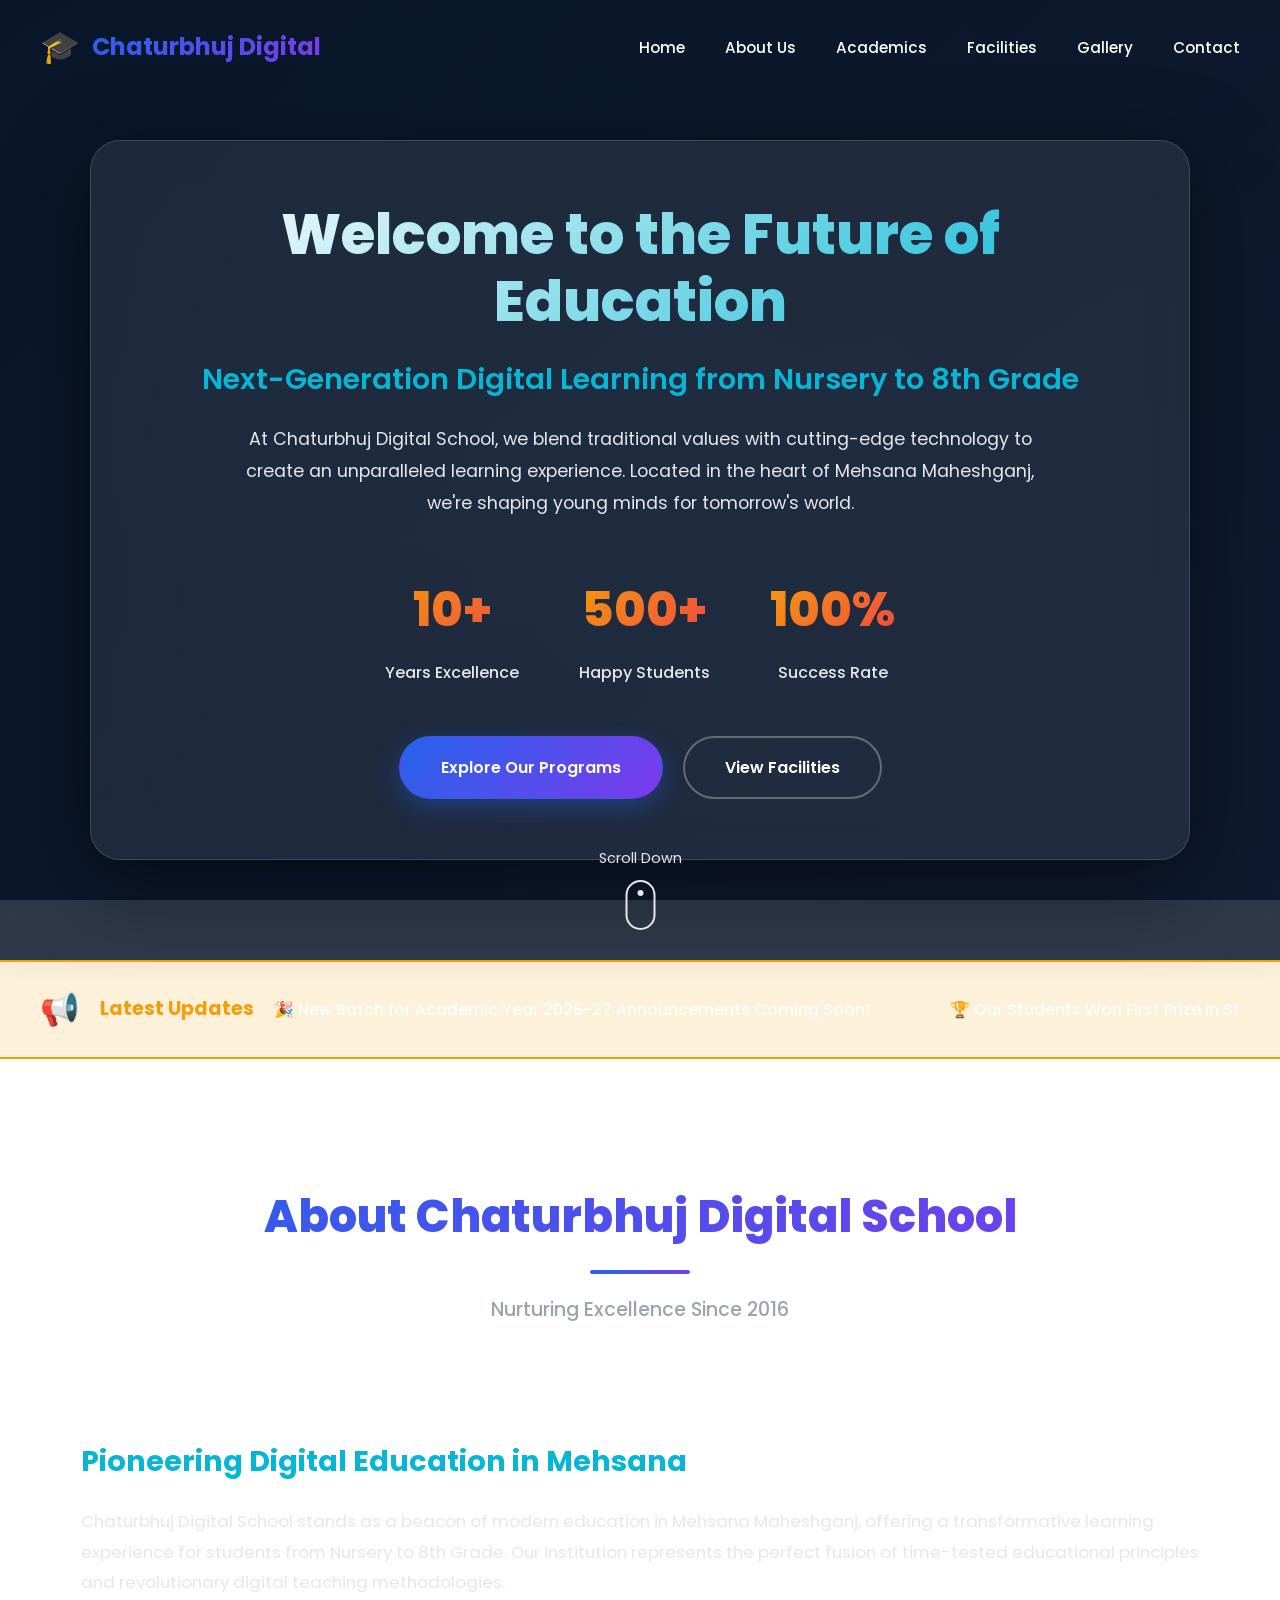
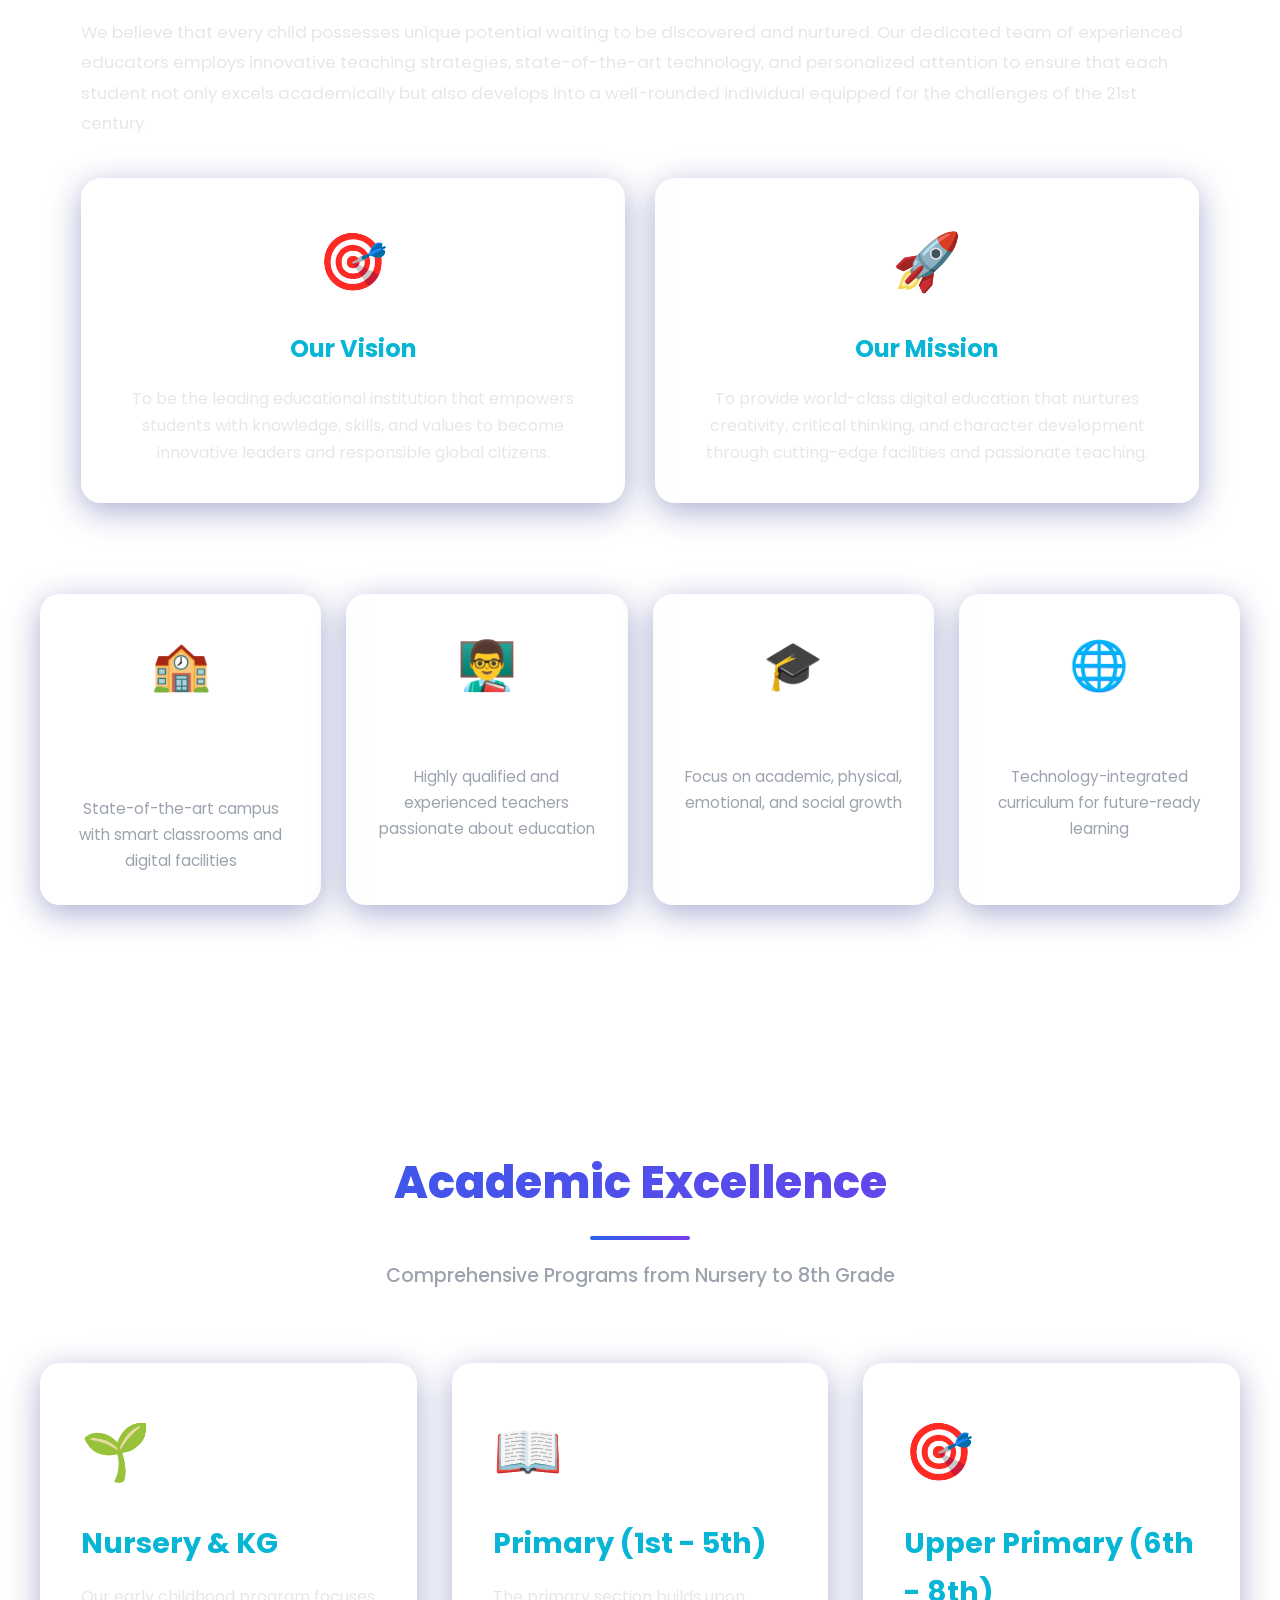
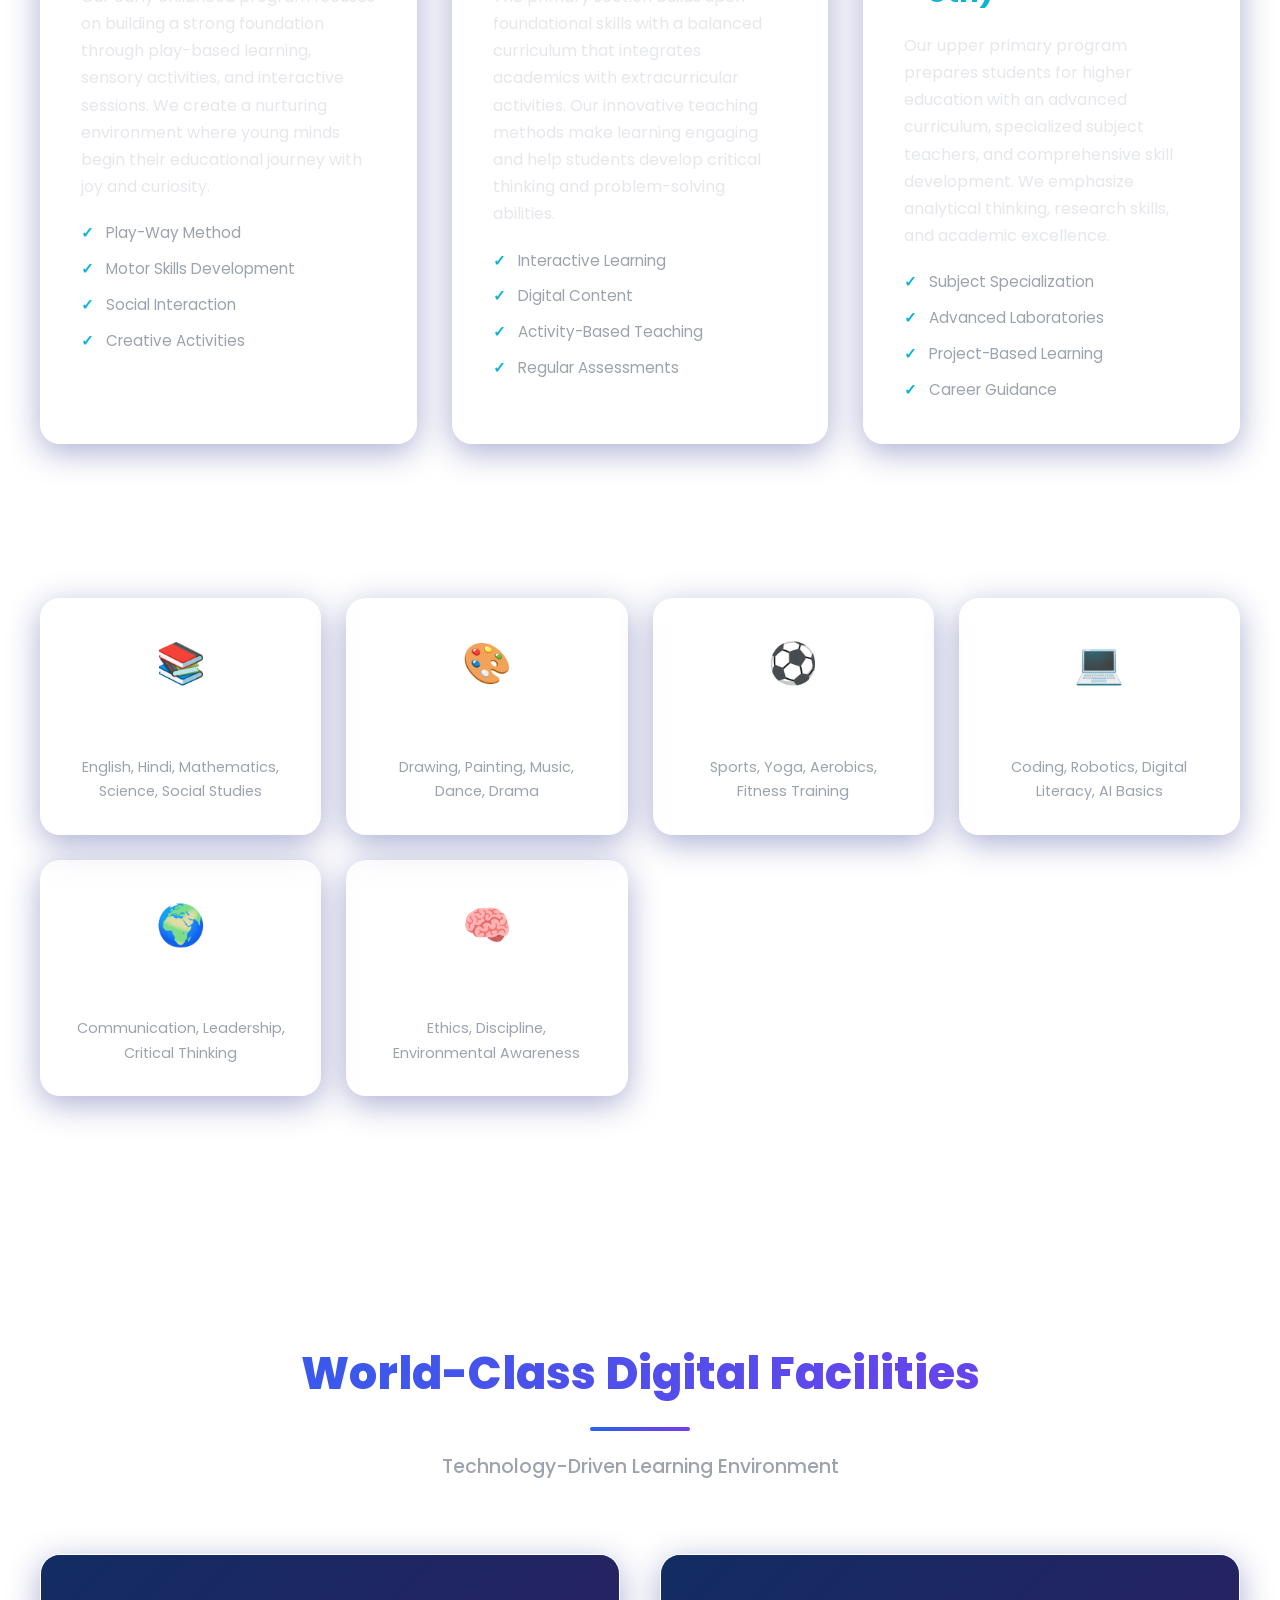
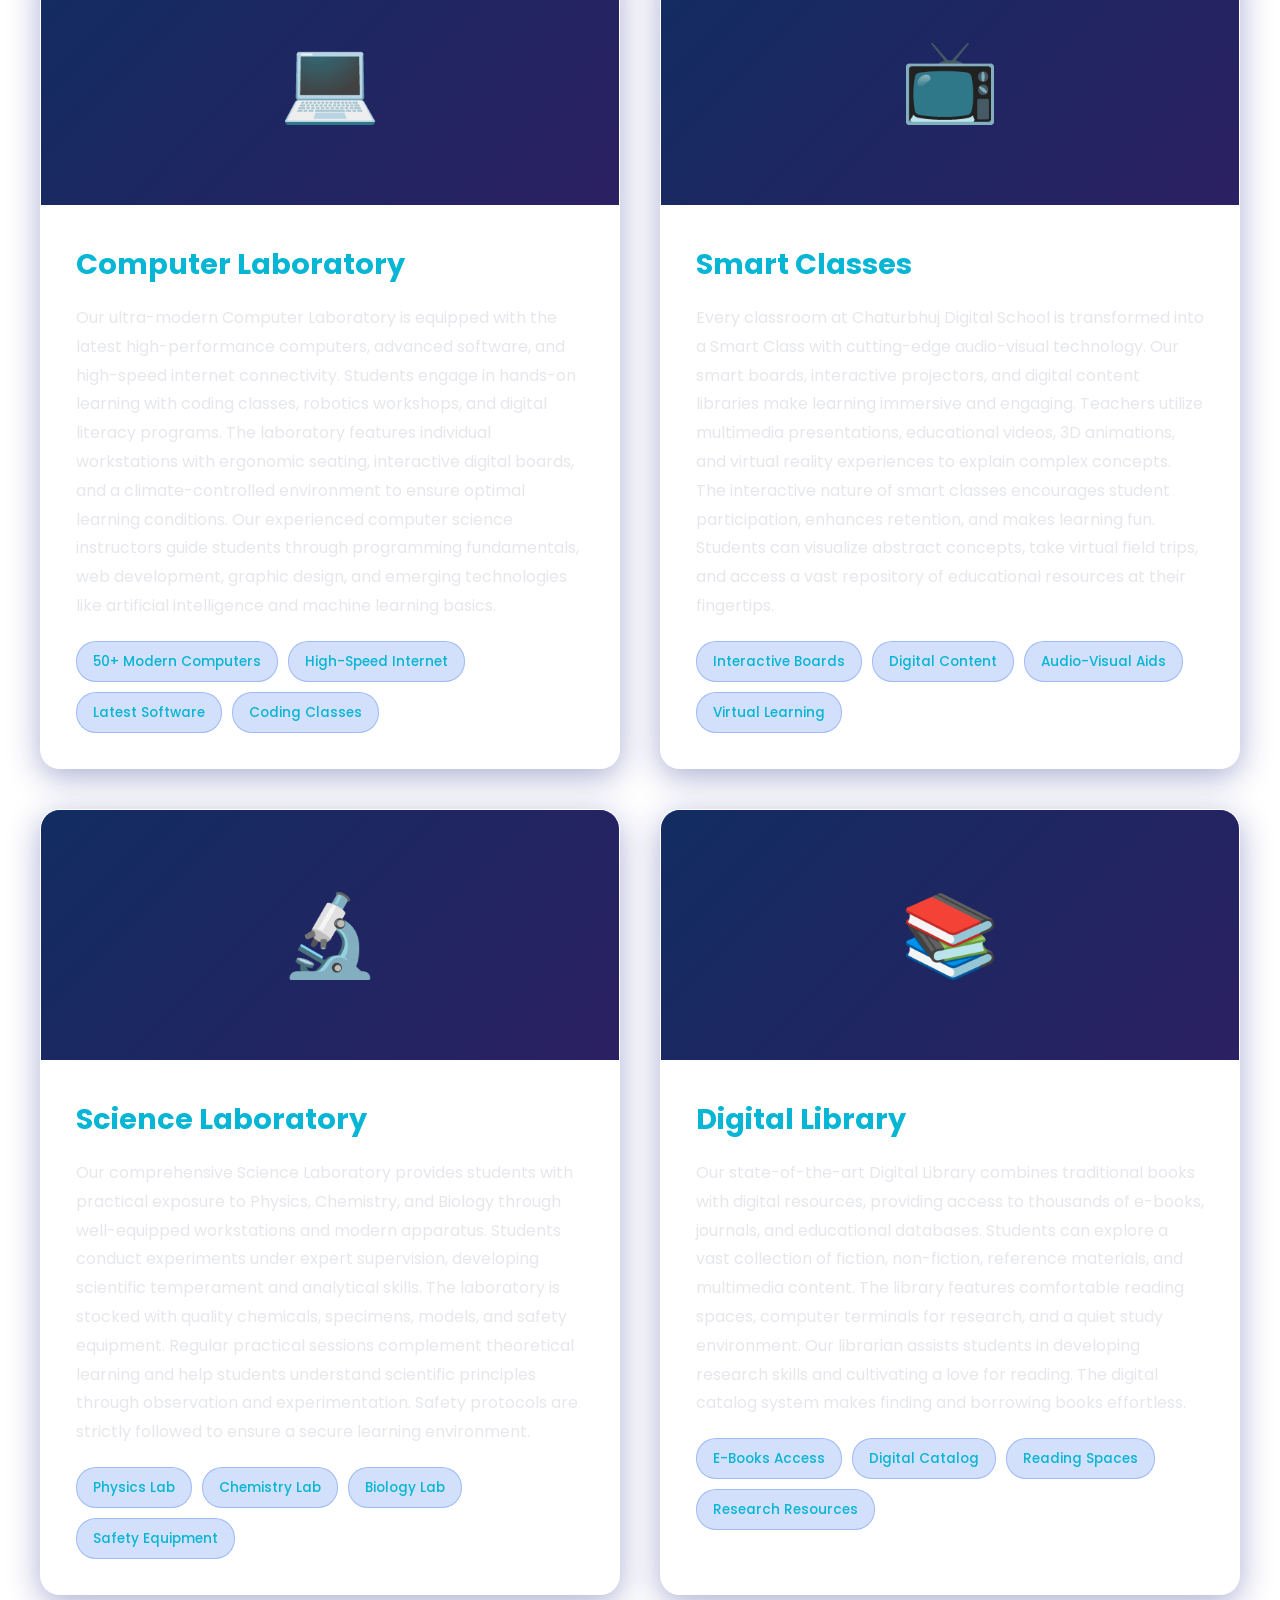
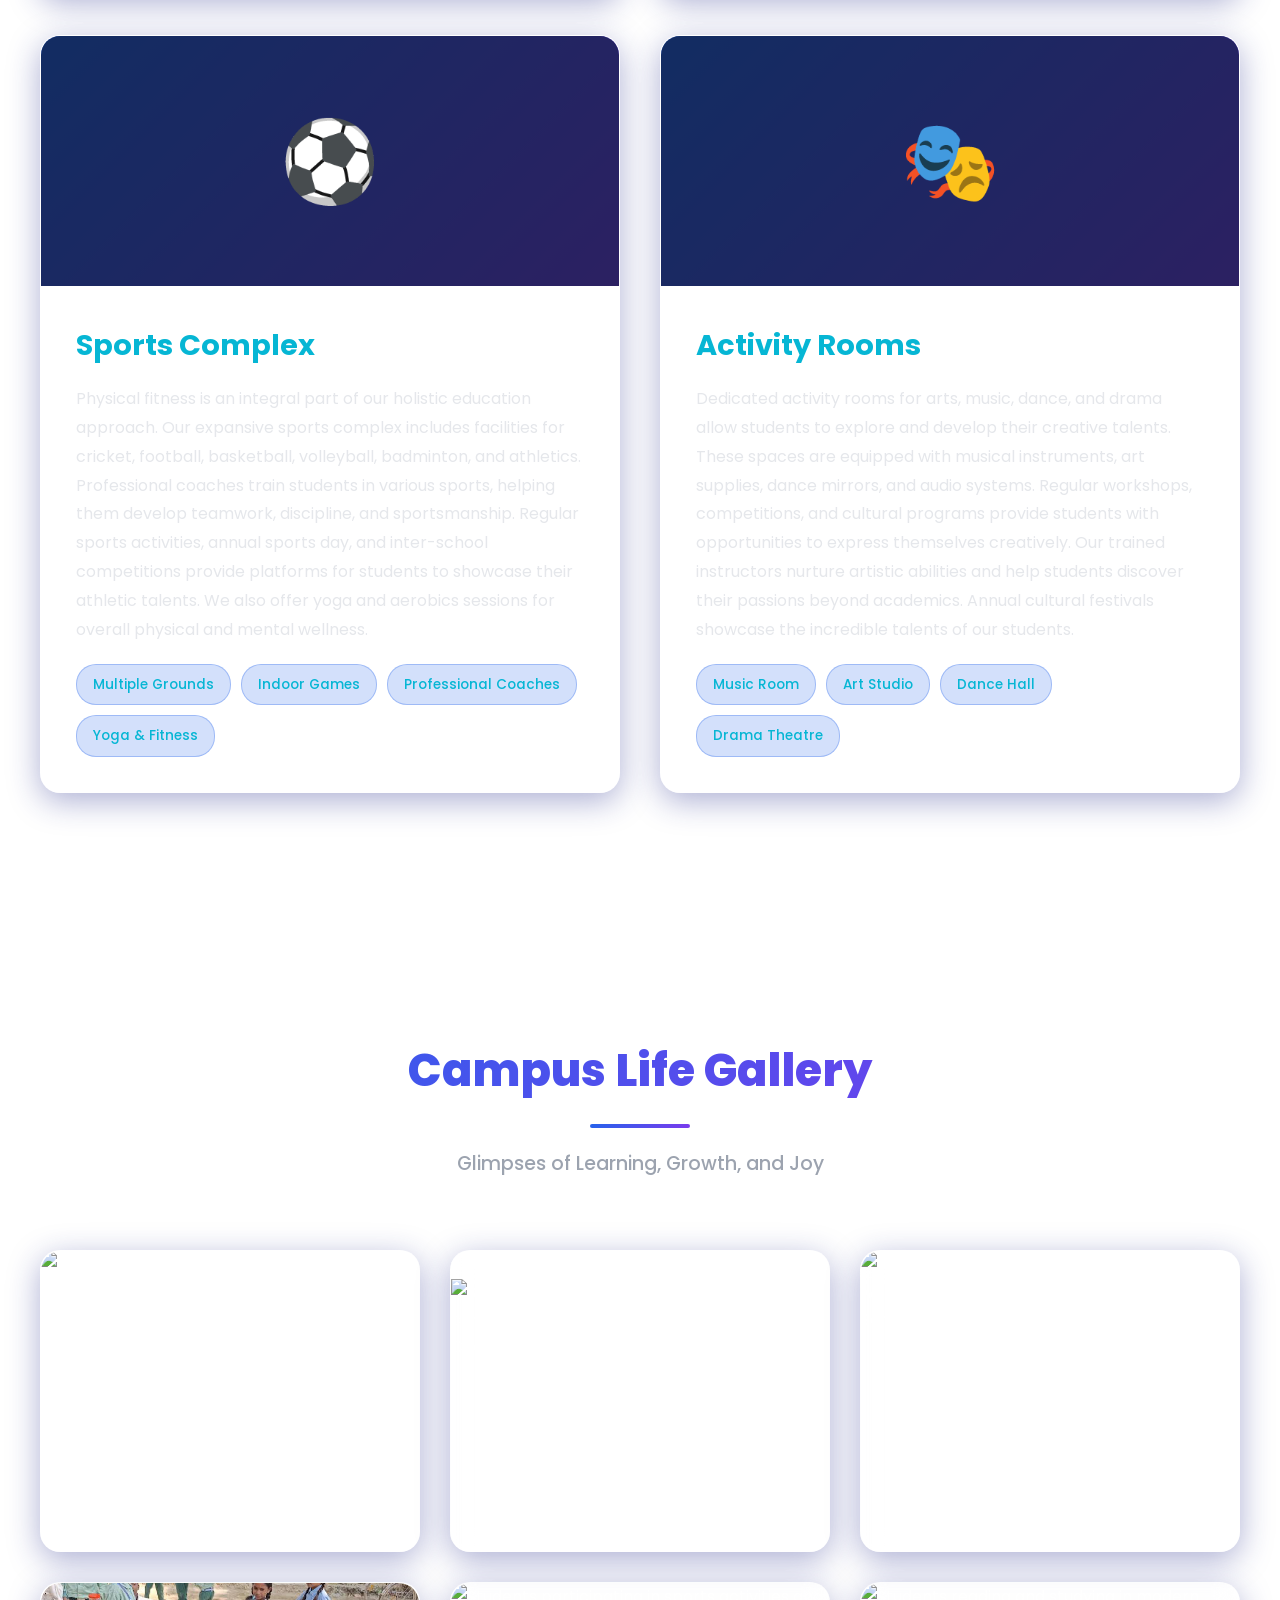
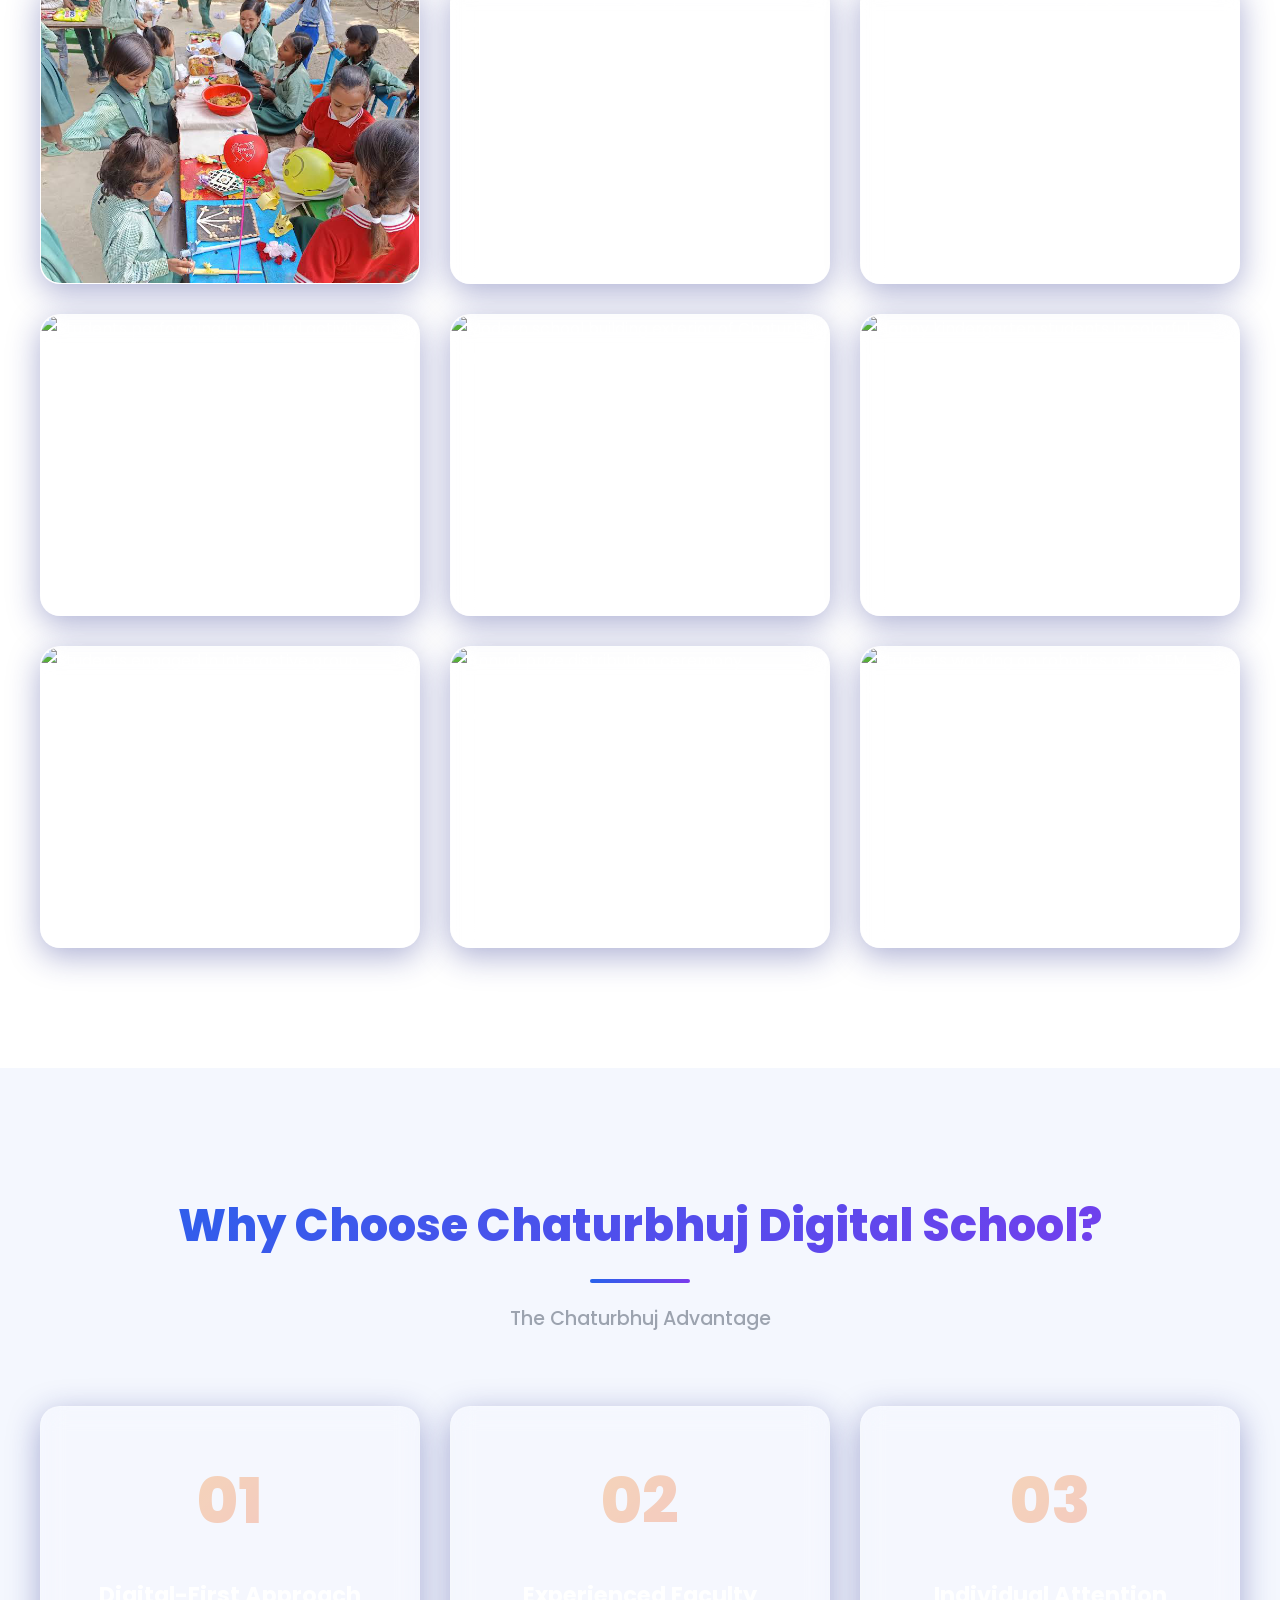
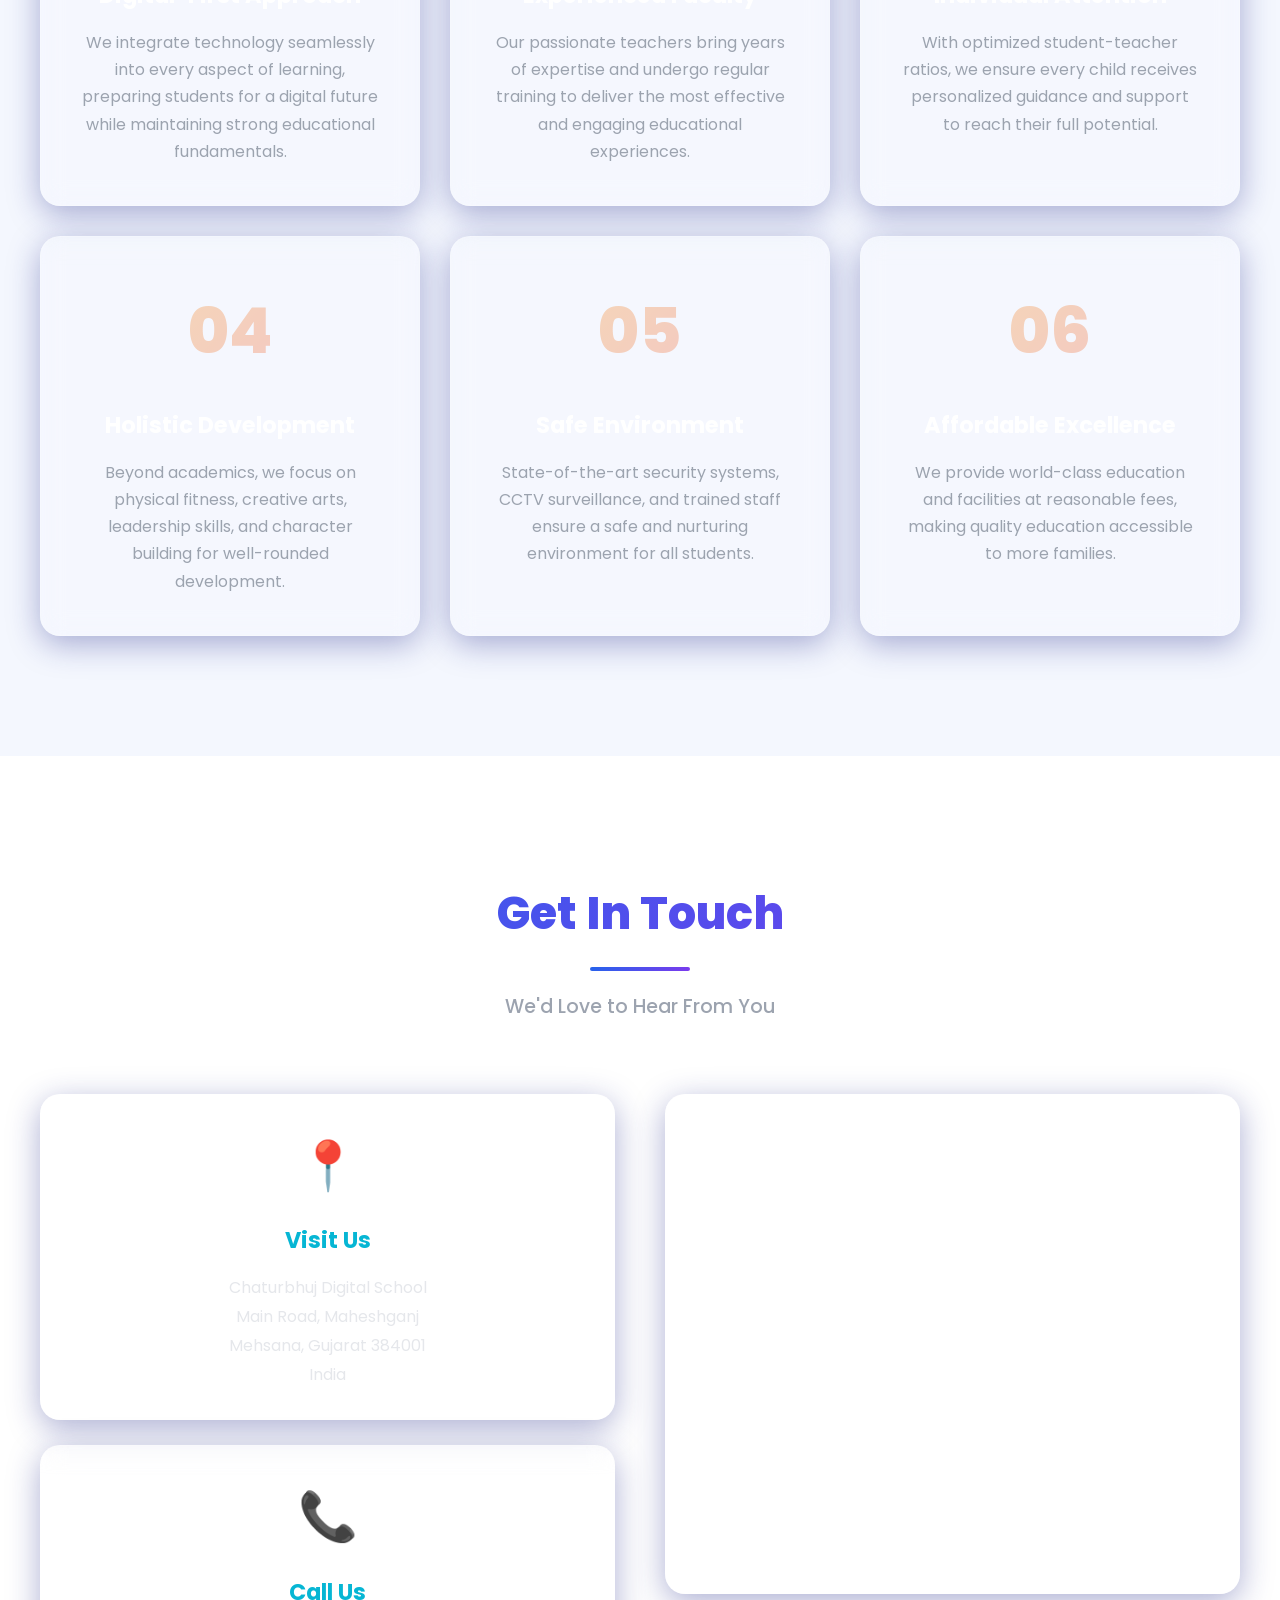
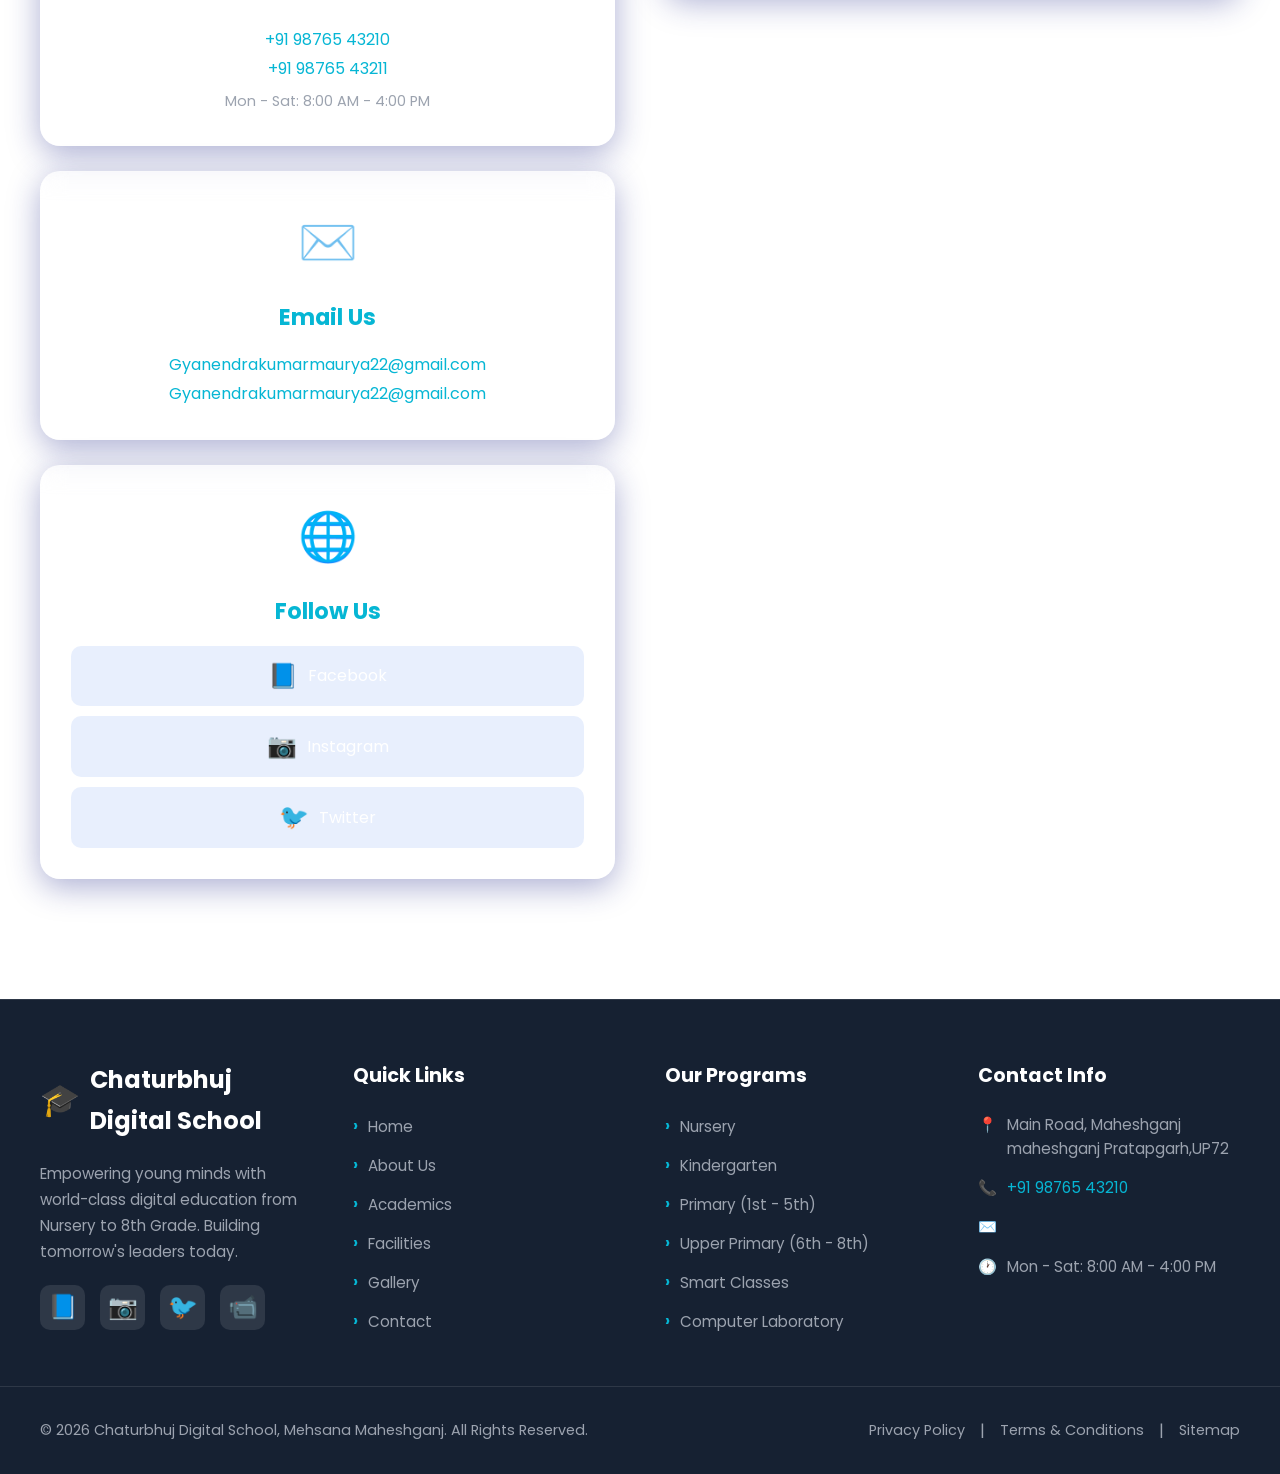
==== commit 19aa91bd: "Replace image source with placeholder" ====
--- a/index.html
+++ b/index.html
@@ -487,7 +487,7 @@
                     </figure>
                     <figure class="gallery-item glass-card">
                         <div class="gallery-image">
-                            <img src="https://images.unsplash.com/photo-1523050854058-8df90110c9f1?w=800&h=600&fit=crop" alt="Vibrant campus outdoor area with students engaged in activities at Chaturbhuj Digital School Mehsana" loading="lazy">
+                            <img src="1" alt="Vibrant campus outdoor area with students engaged in activities at Chaturbhuj Digital School Mehsana" loading="lazy">
                             <div class="gallery-overlay">
                                 <span class="overlay-icon">🔍</span>
                                 <p class="overlay-text">Campus Outdoors</p>
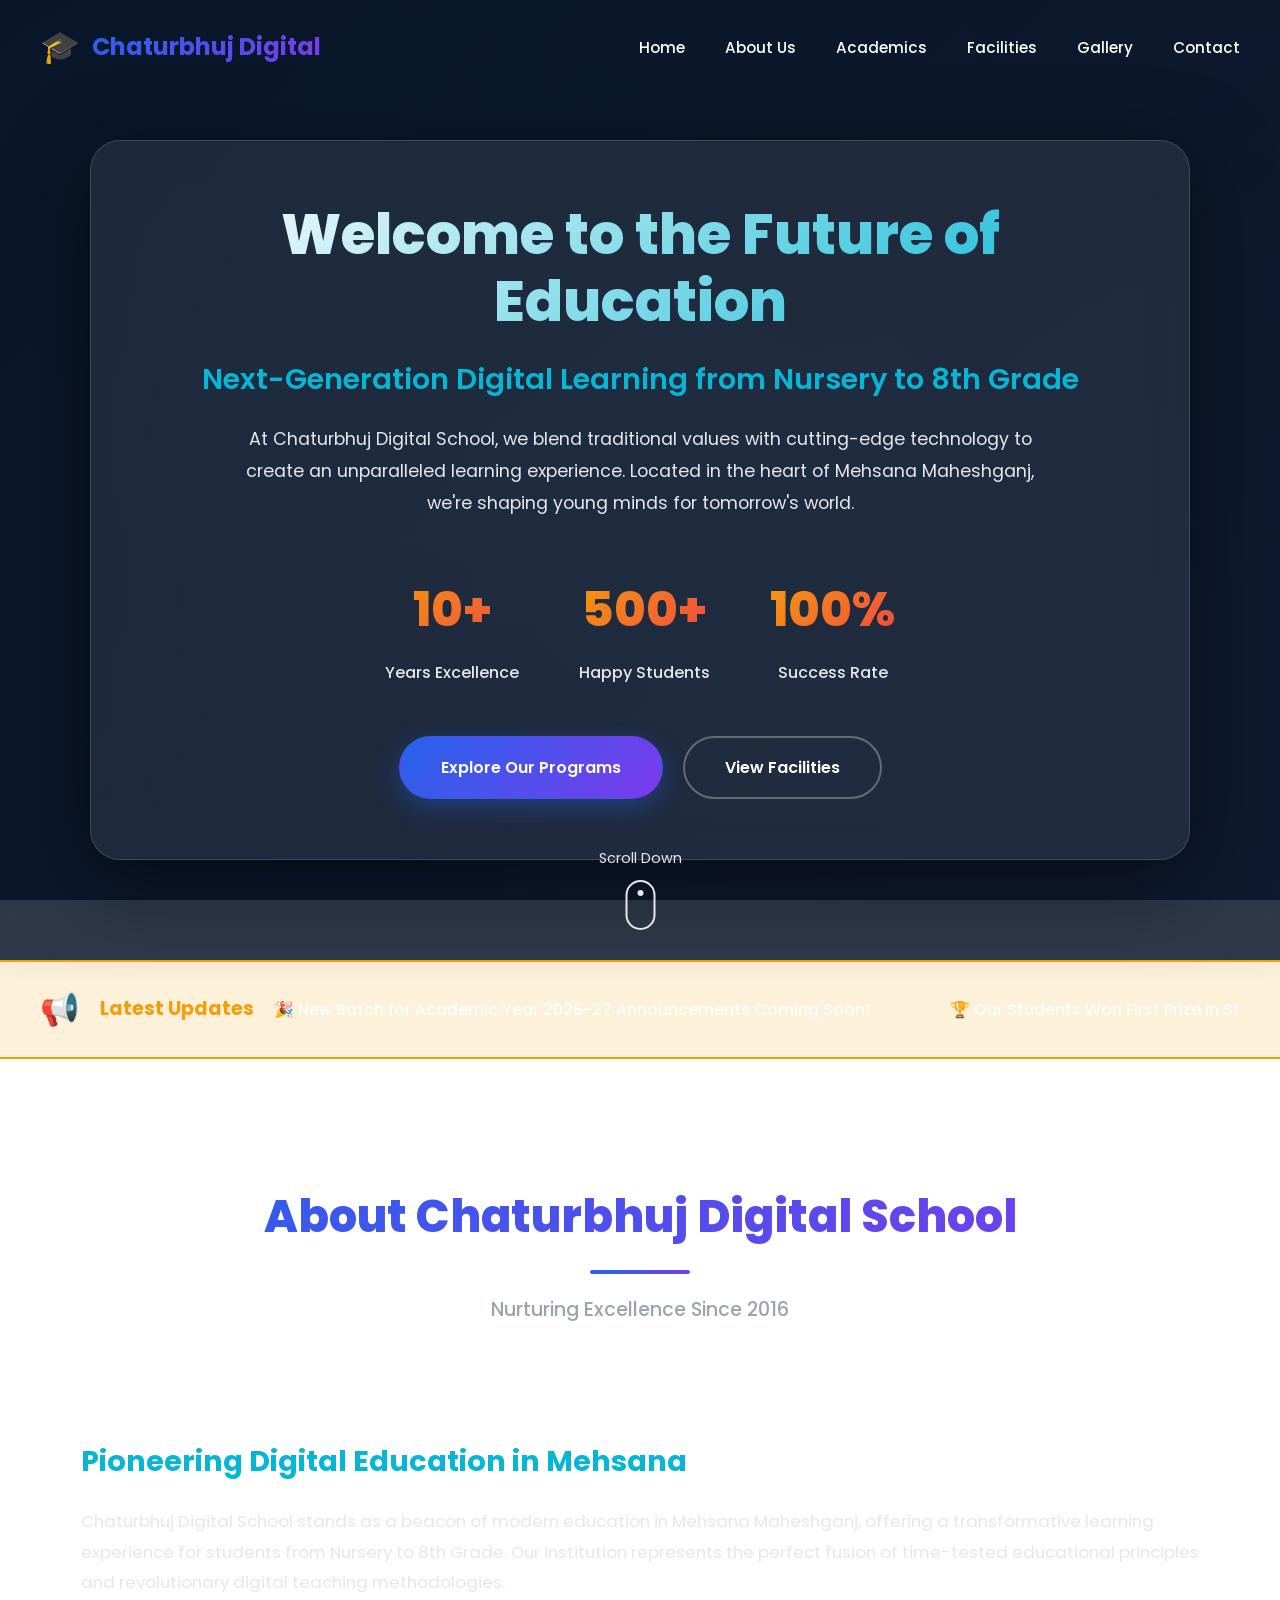
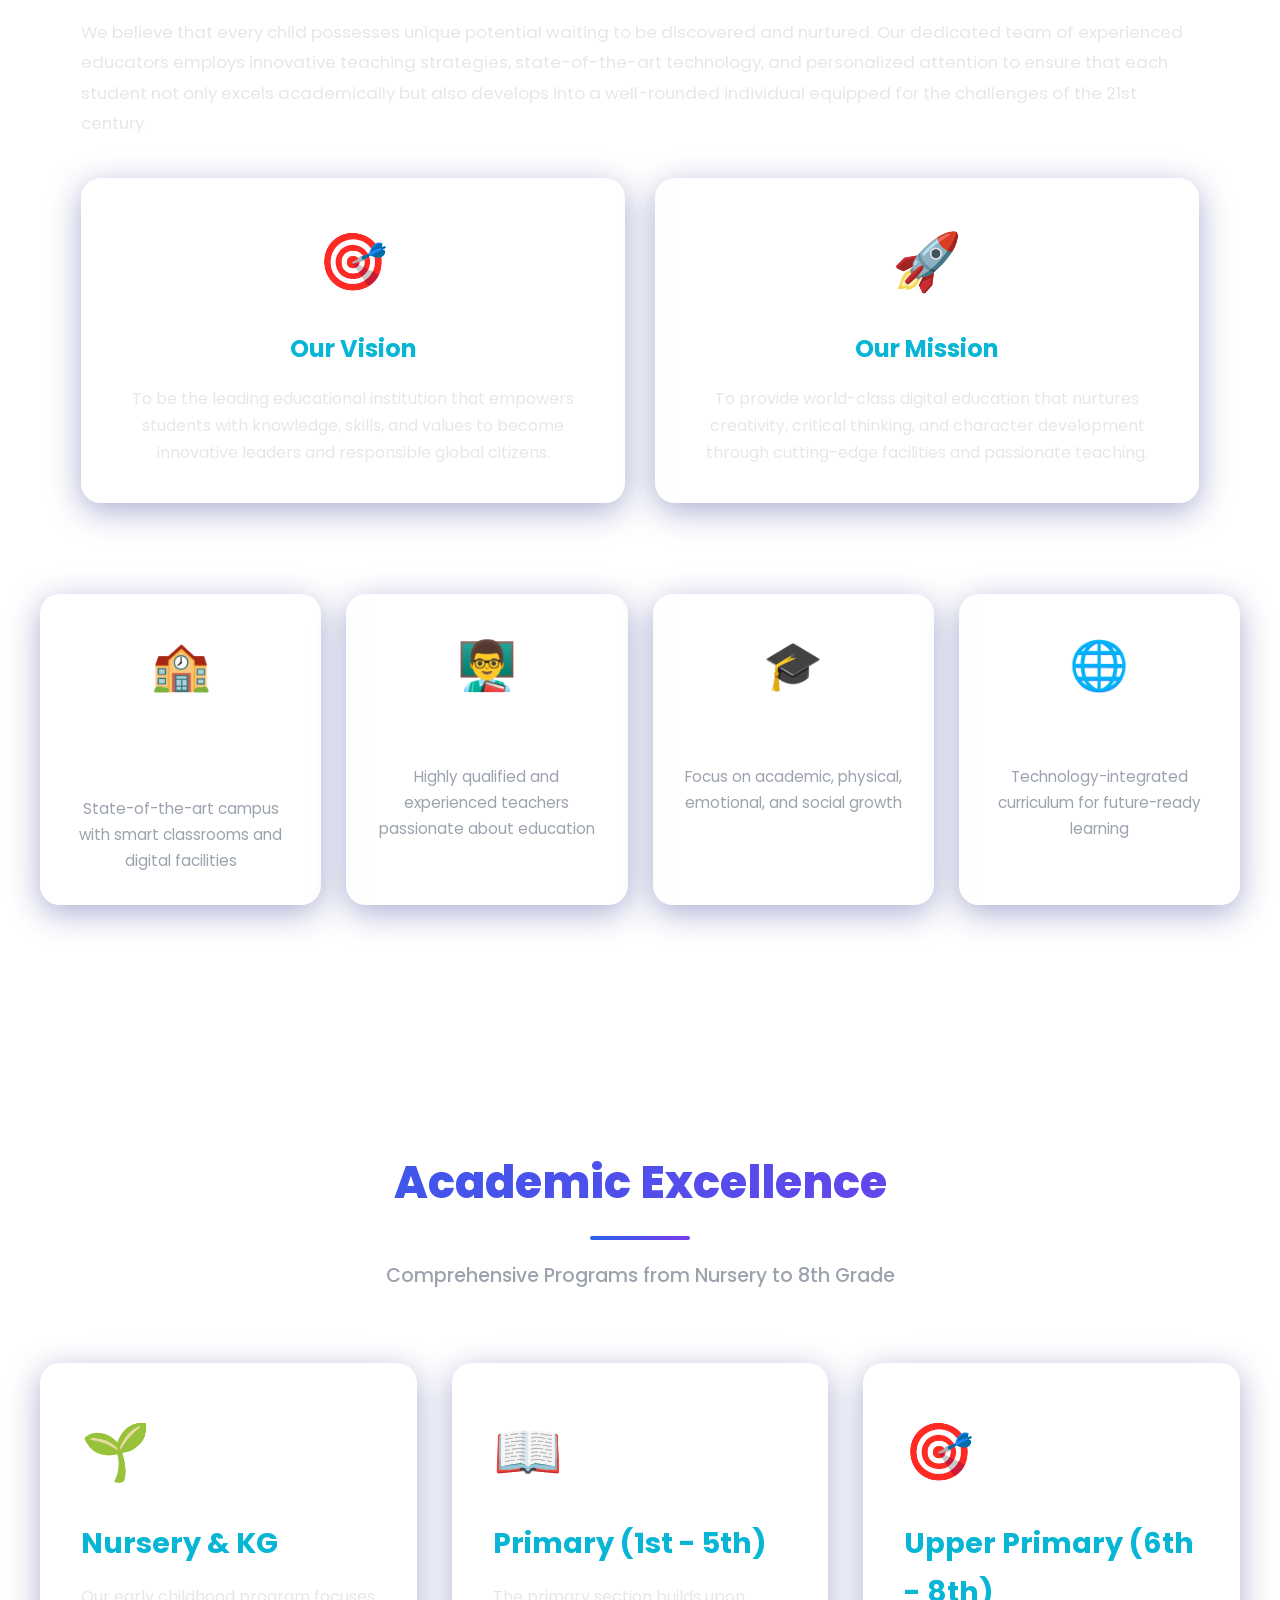
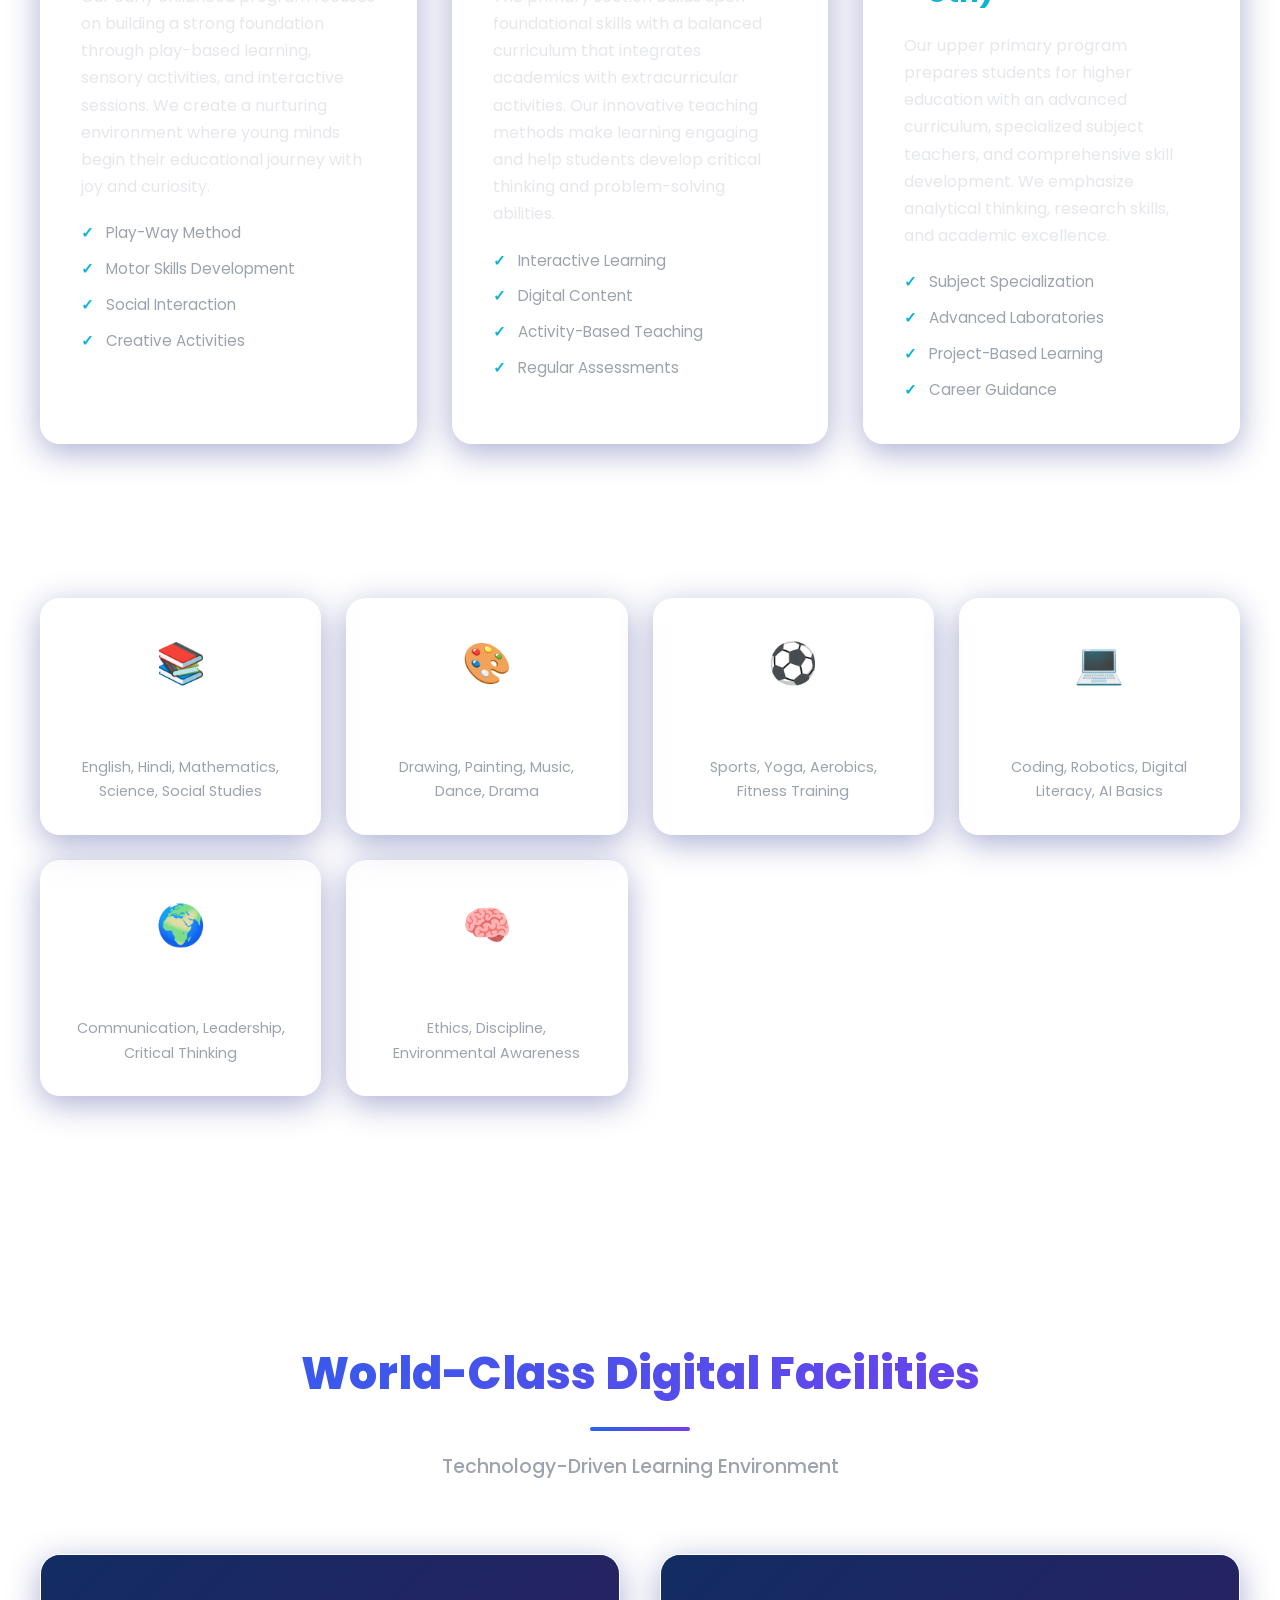
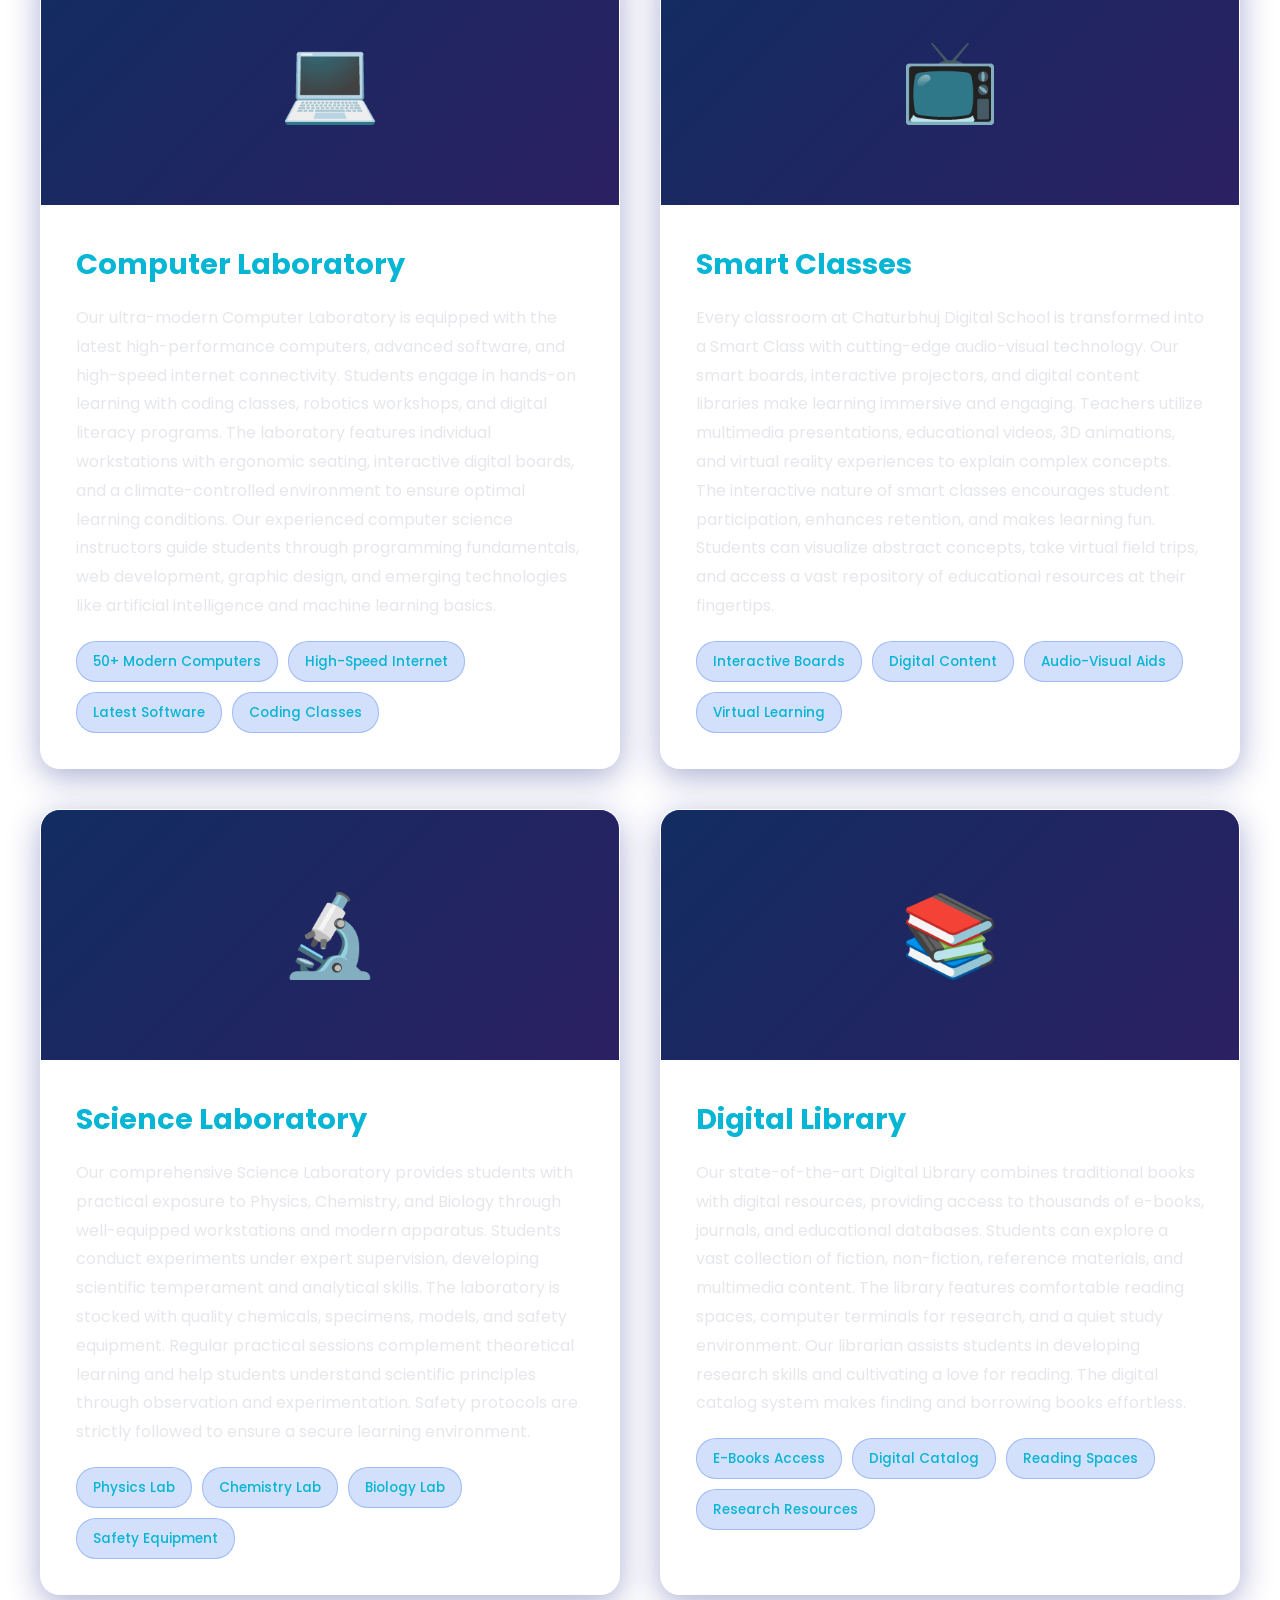
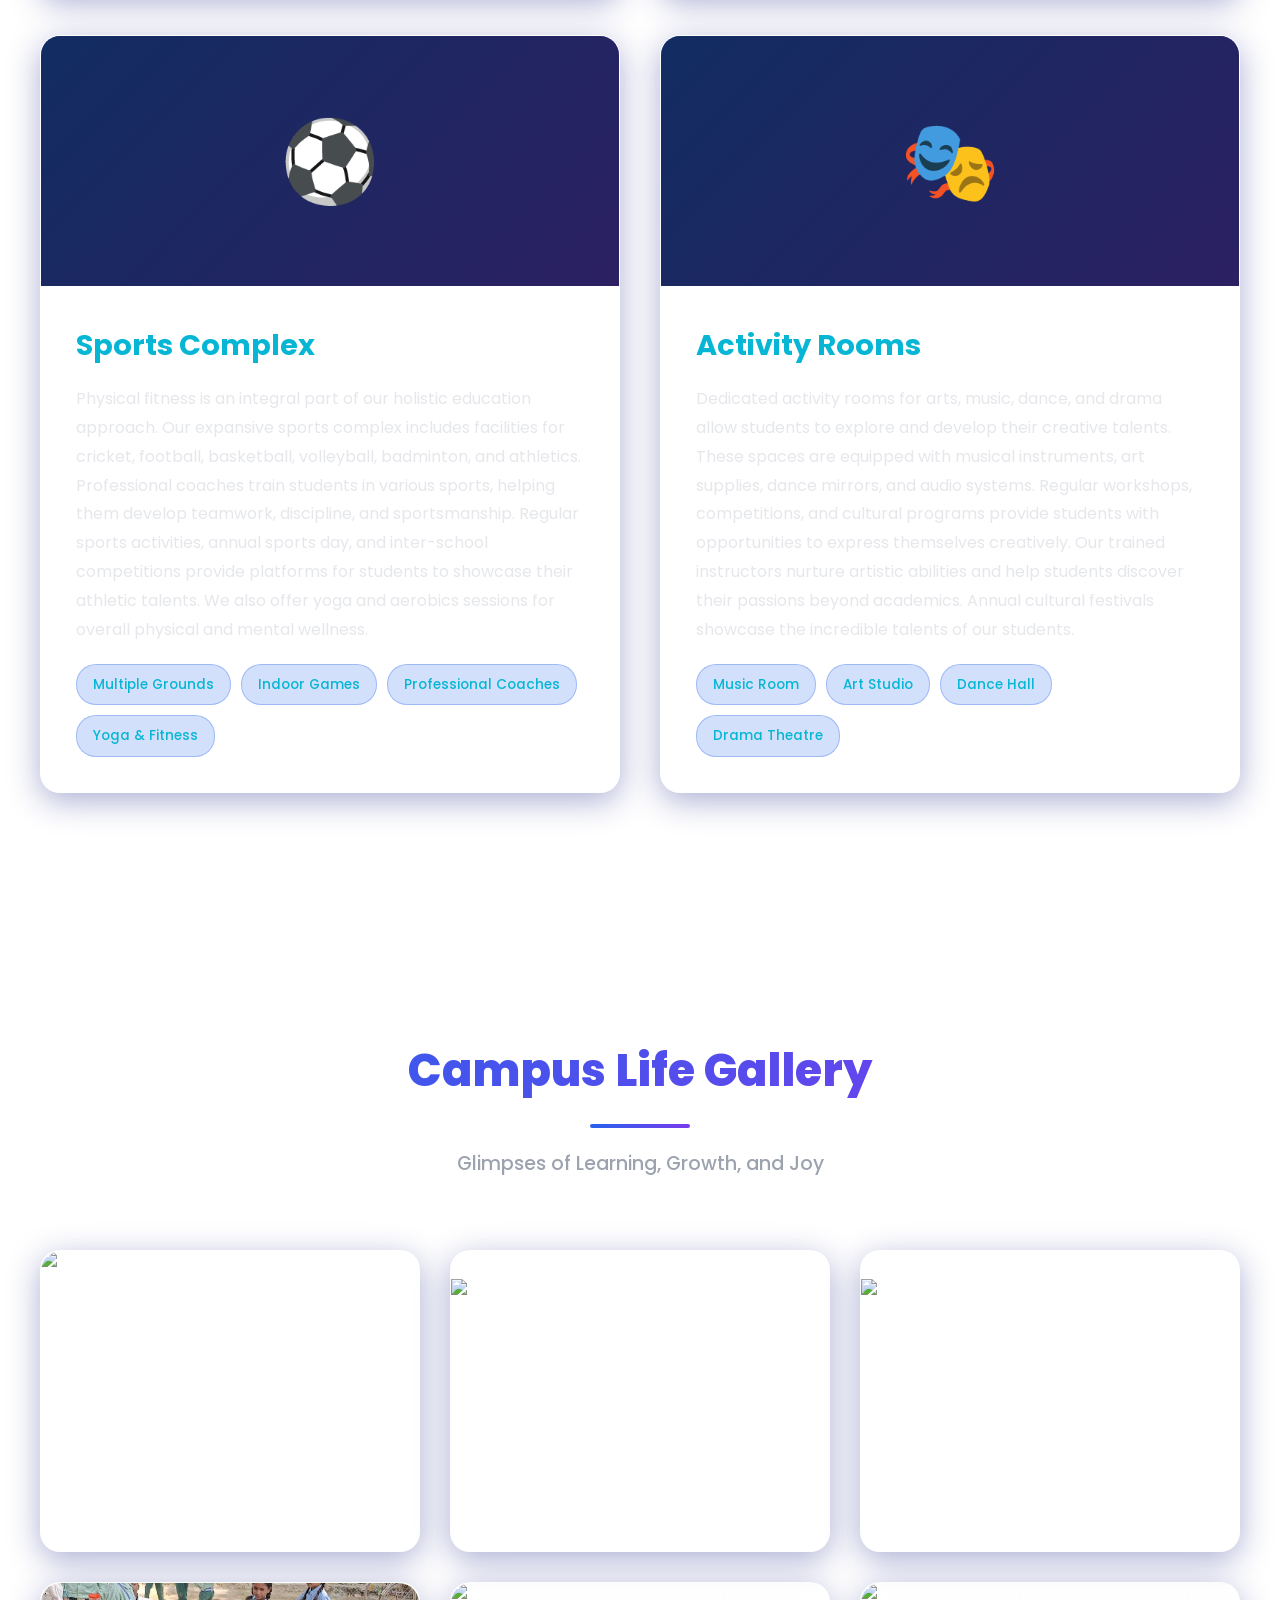
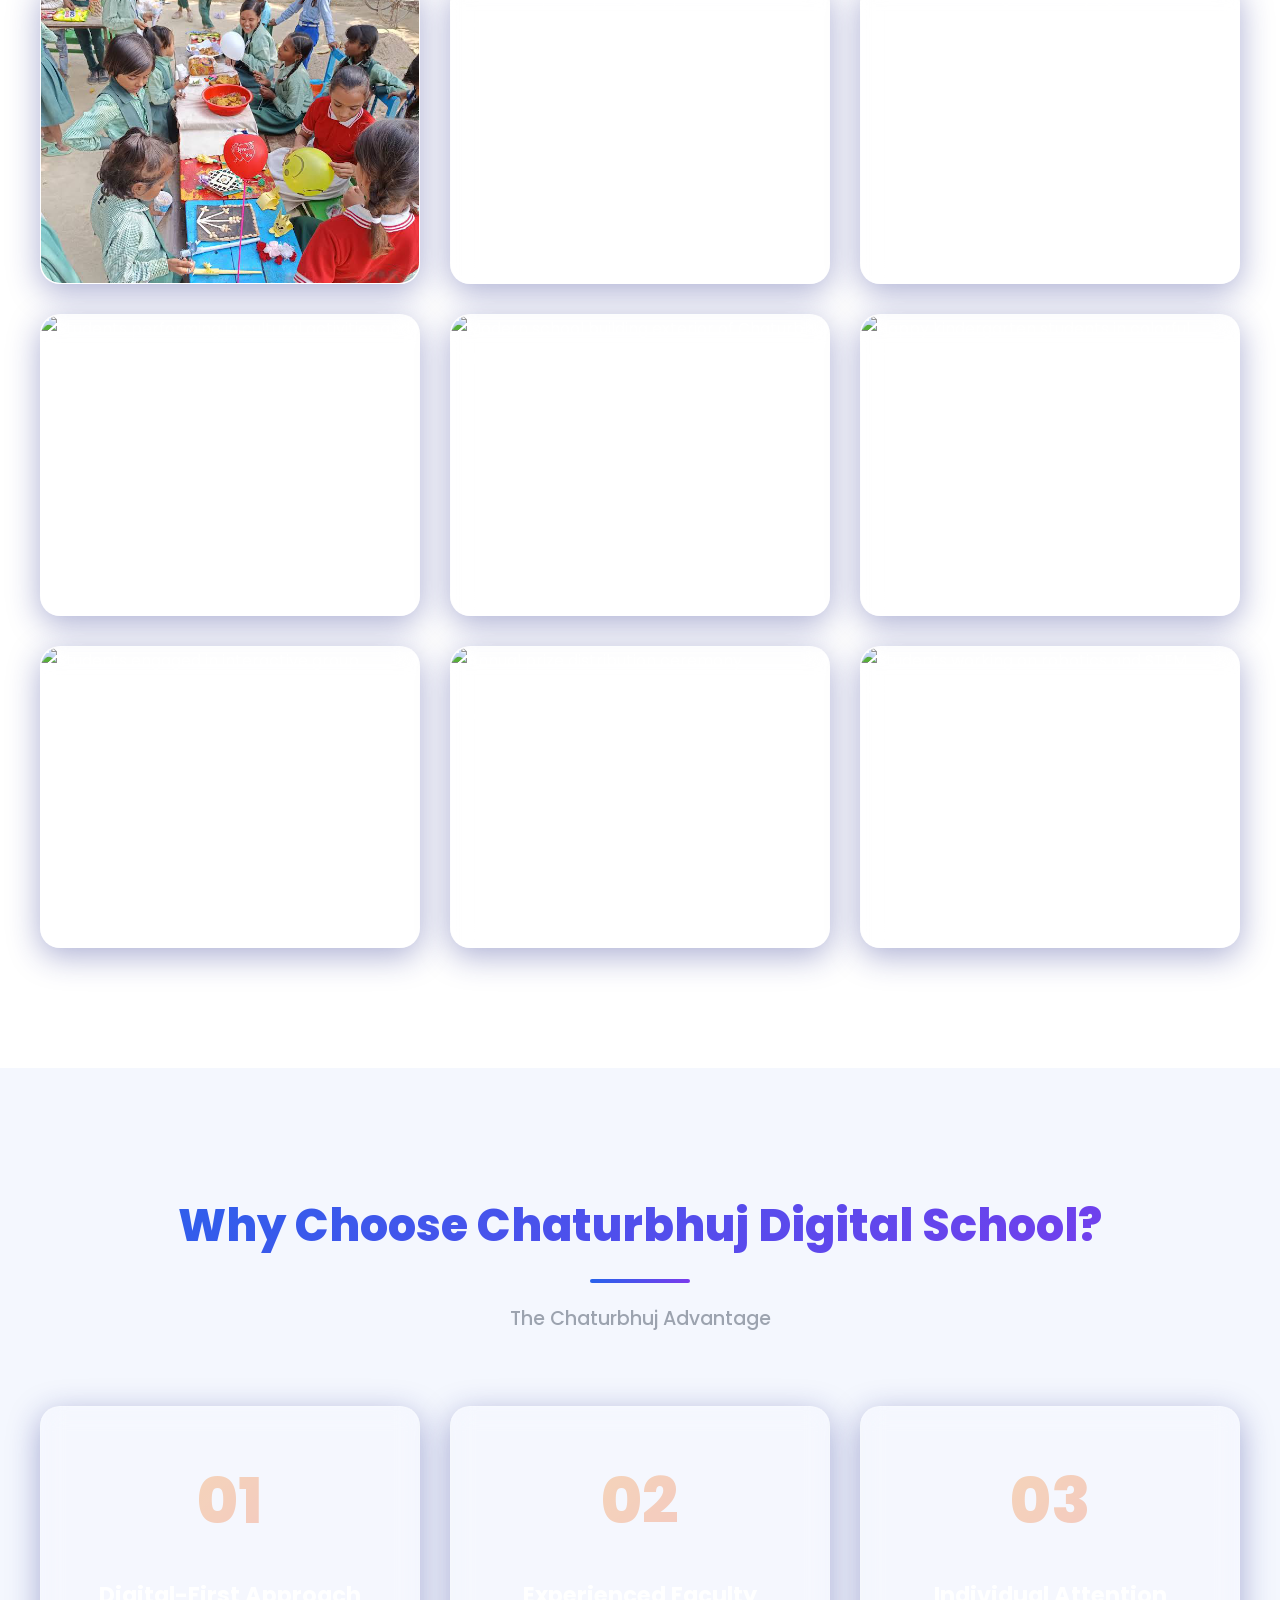
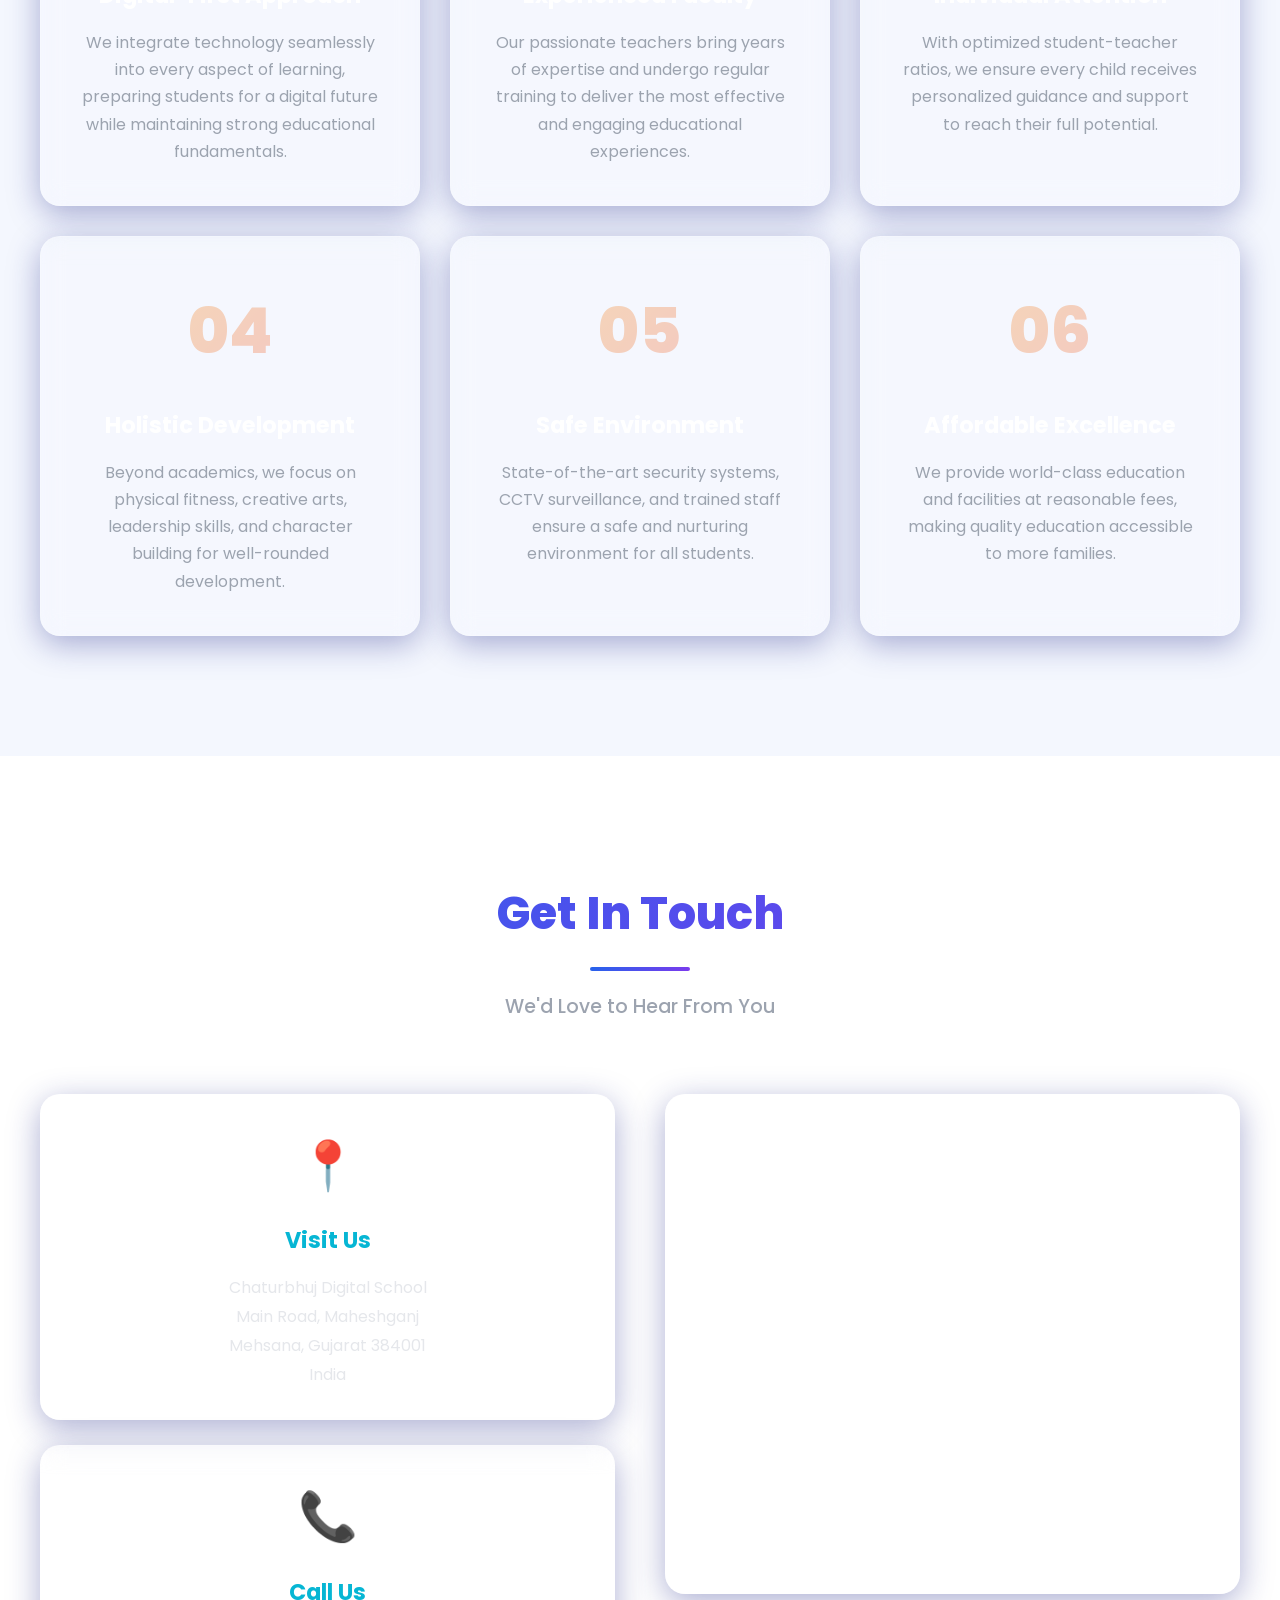
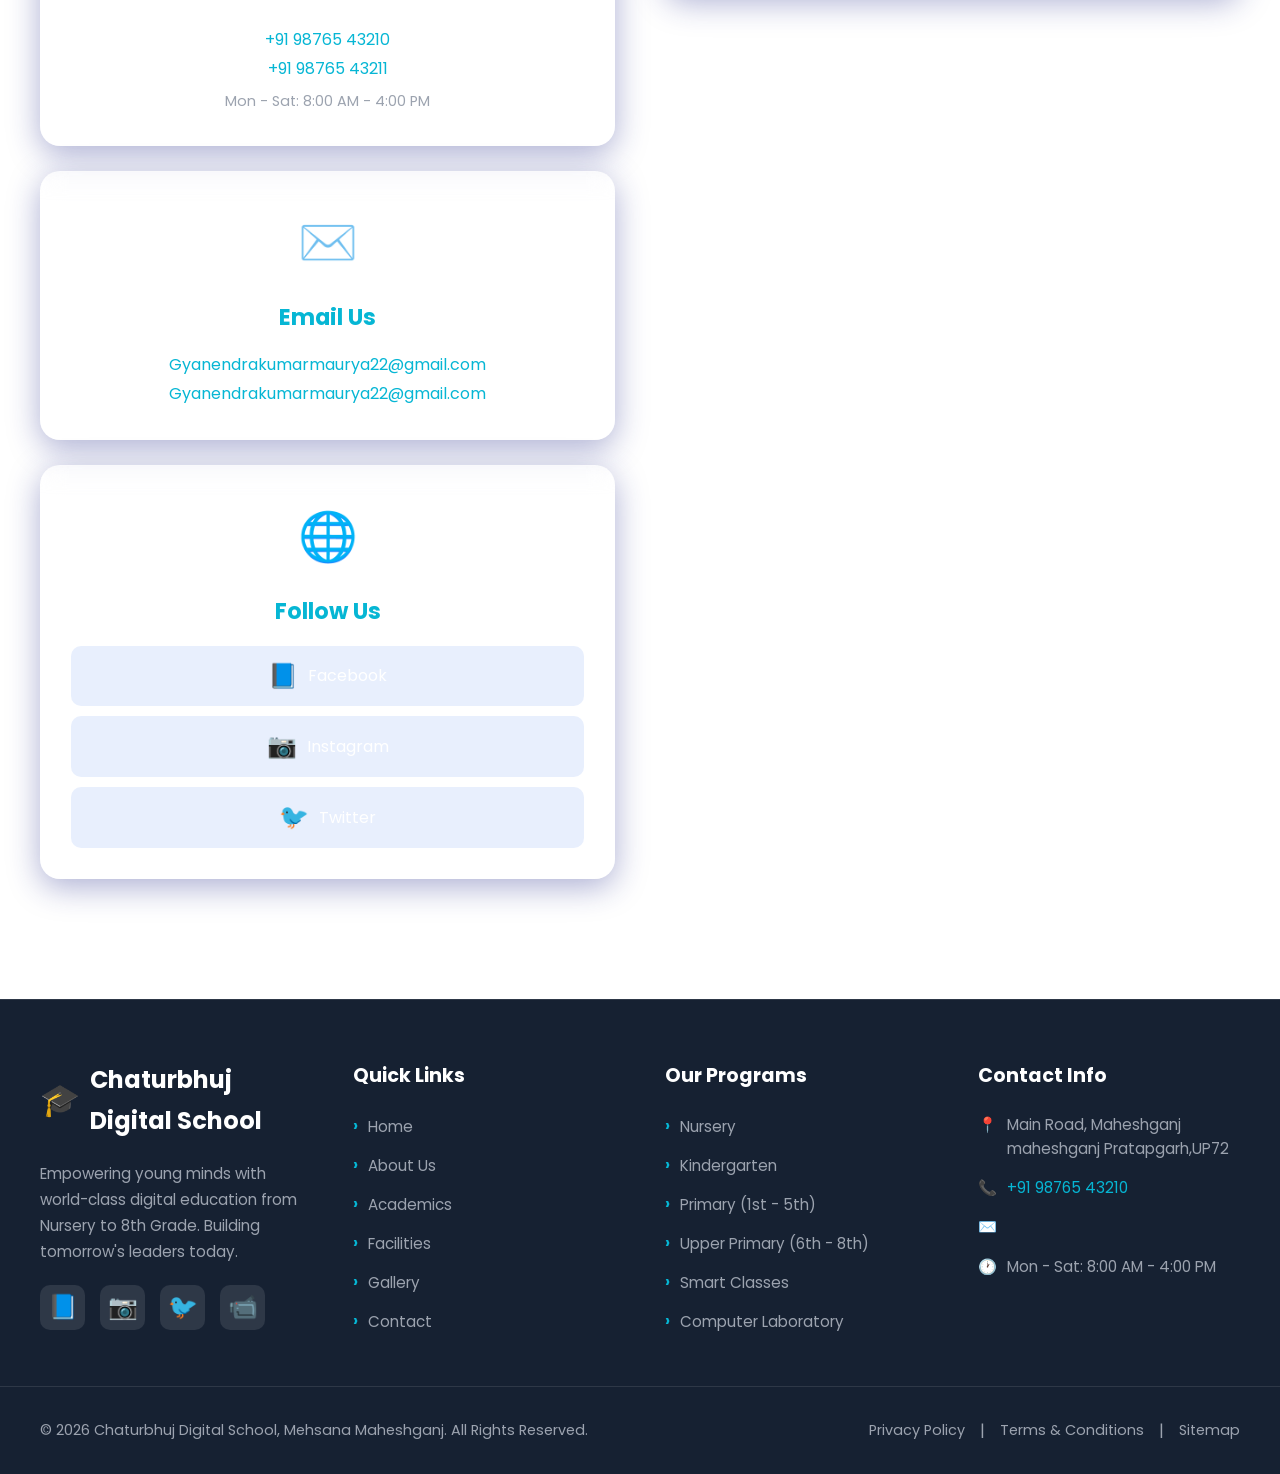
==== commit d48ae8cf: "Remove image source from gallery item" ====
--- a/index.html
+++ b/index.html
@@ -478,7 +478,7 @@
                     </figure>
                     <figure class="gallery-item glass-card">
                         <div class="gallery-image">
-                            <img src="https://images.unsplash.com/photo-1427504494785-3a9ca7044f45?w=800&h=600&fit=crop" alt="Students conducting science experiments in well-equipped laboratory at Chaturbhuj Digital School" loading="lazy">
+2                            <img src="" alt="Students conducting science experiments in well-equipped laboratory at Chaturbhuj Digital School" loading="lazy">
                             <div class="gallery-overlay">
                                 <span class="overlay-icon">🔍</span>
                                 <p class="overlay-text">Science Experiments</p>
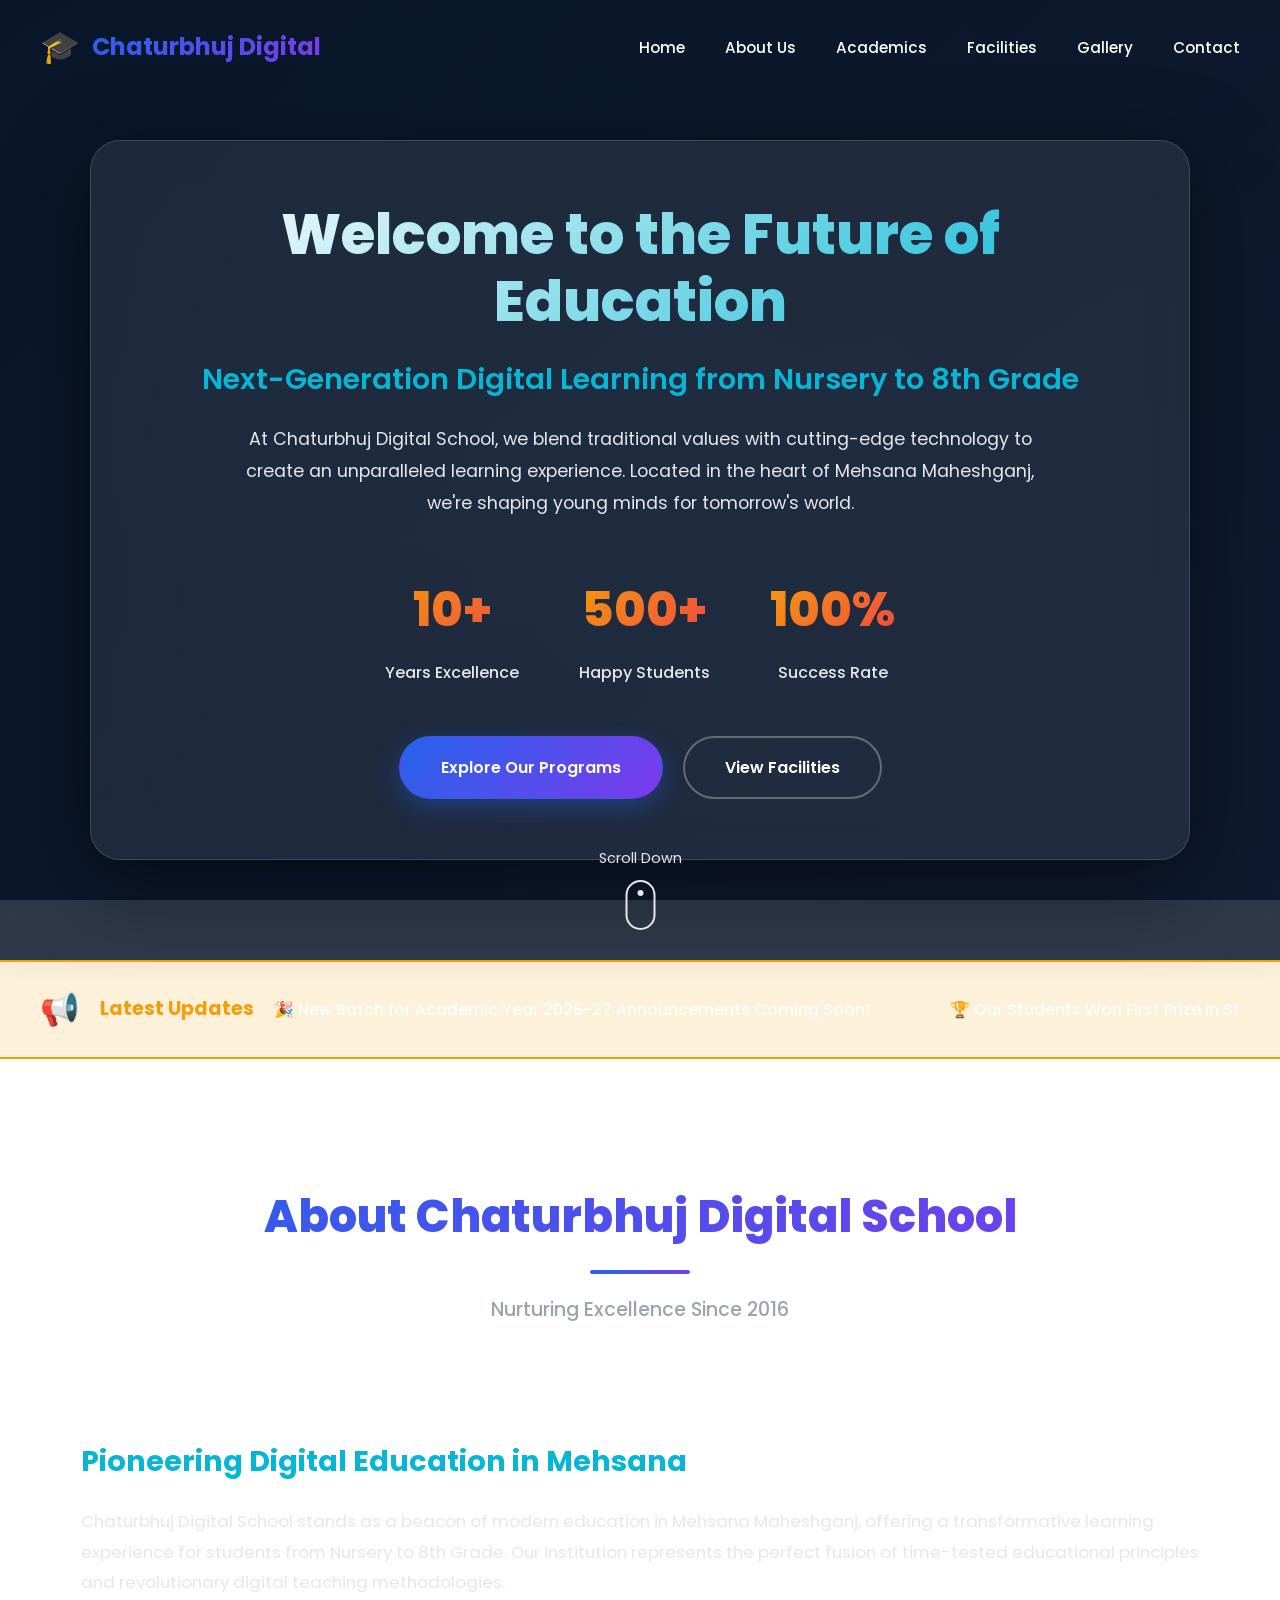
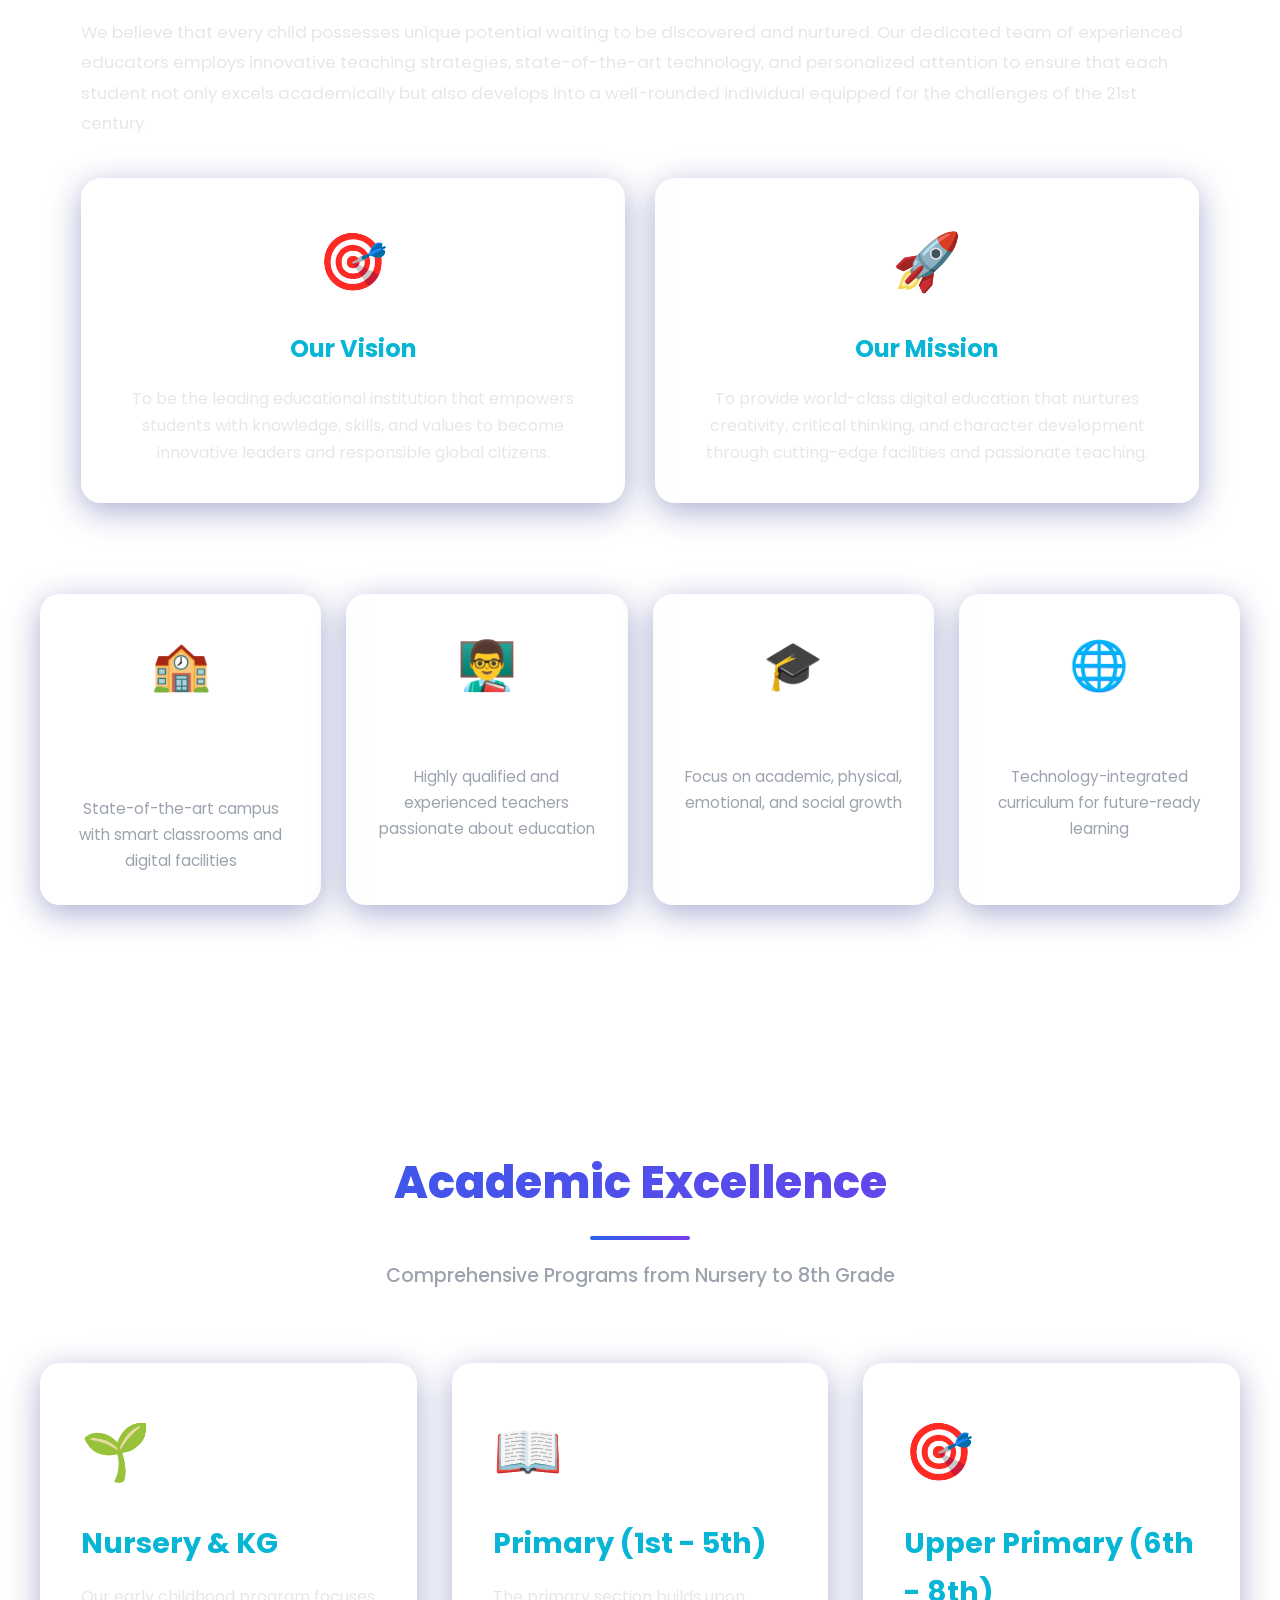
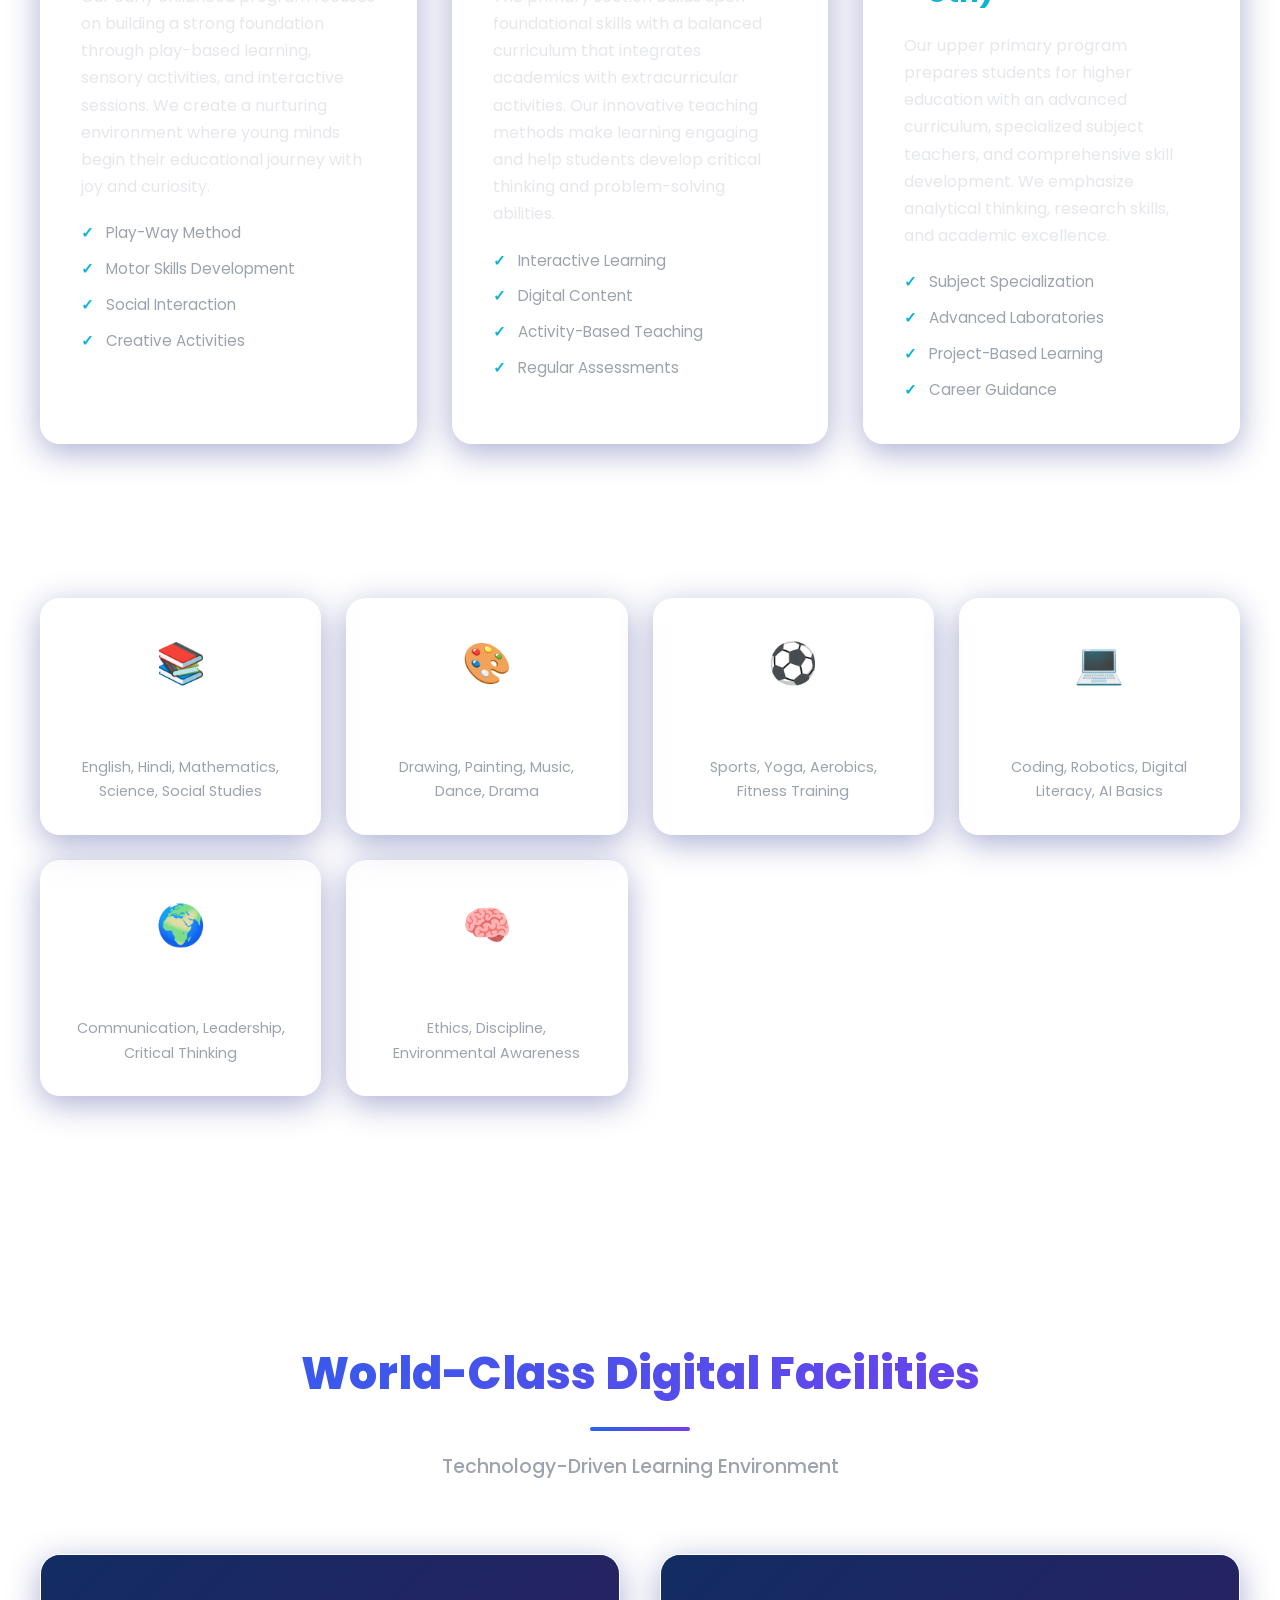
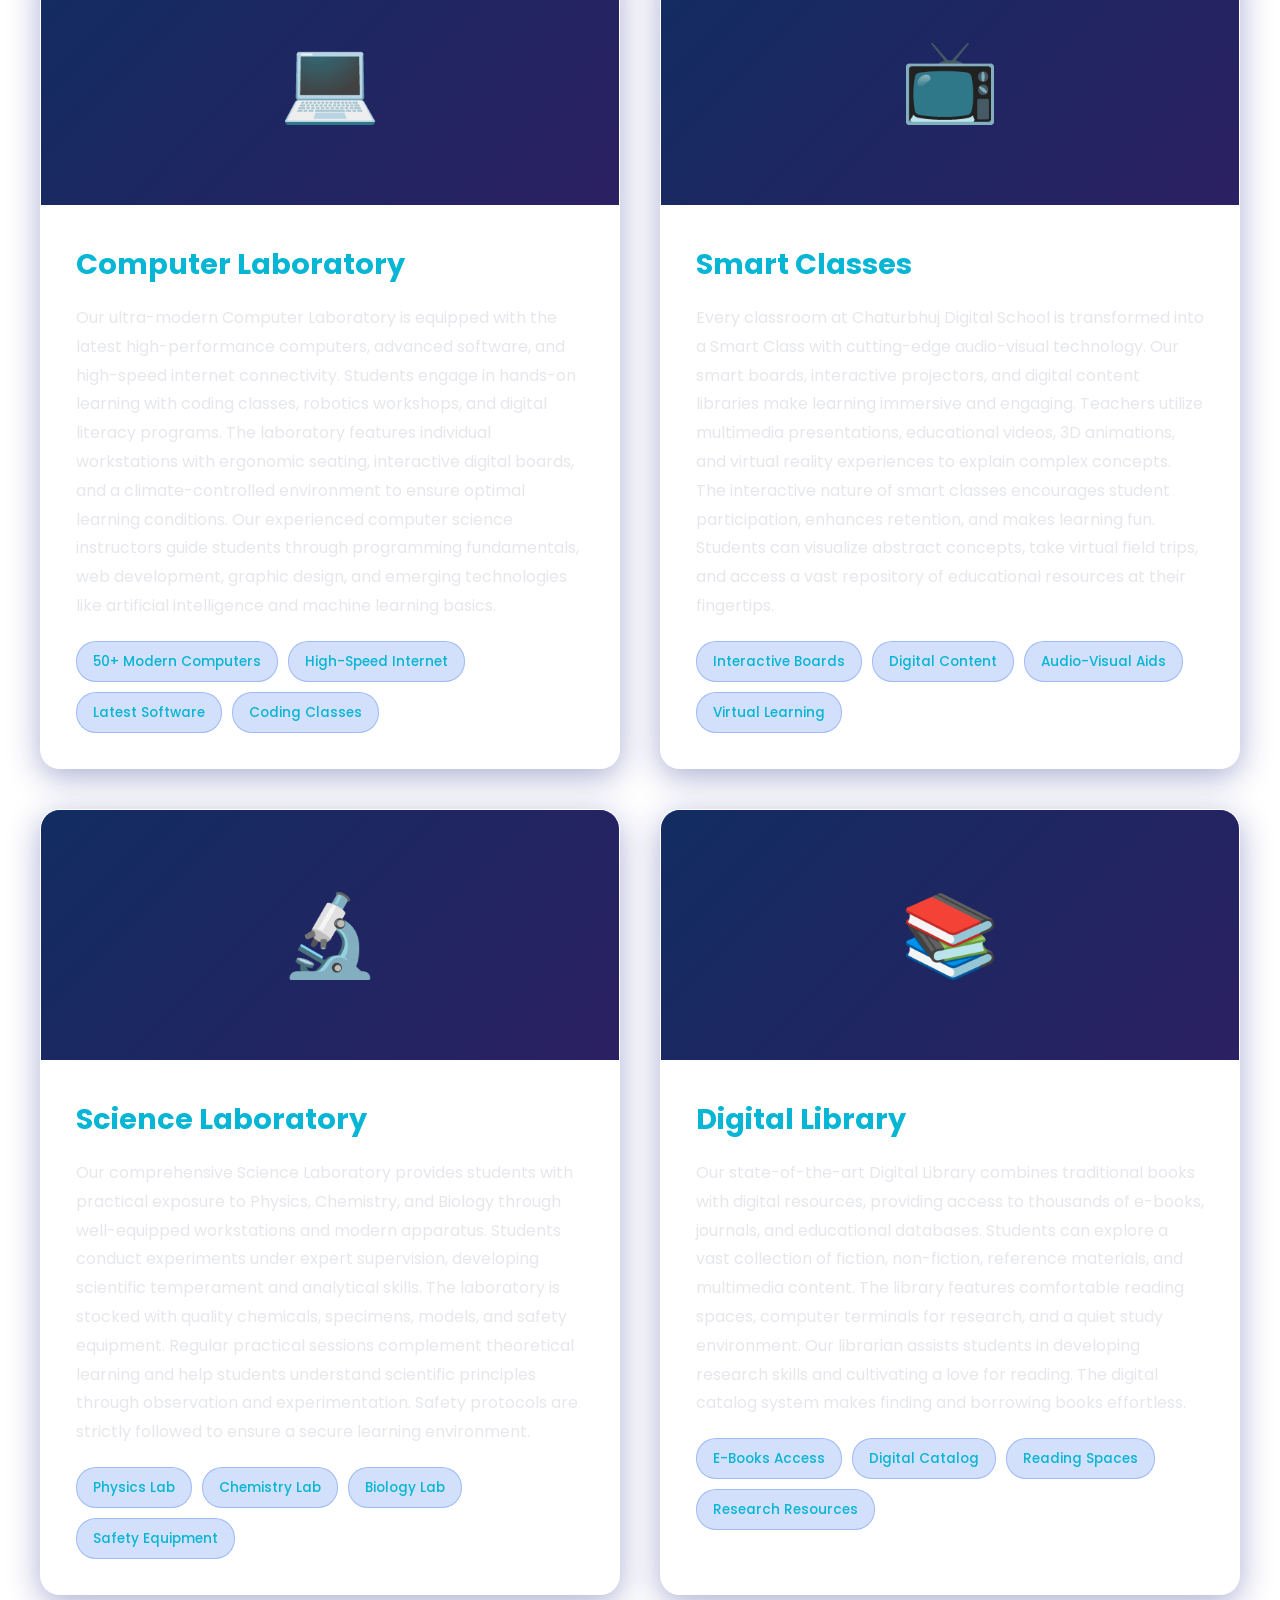
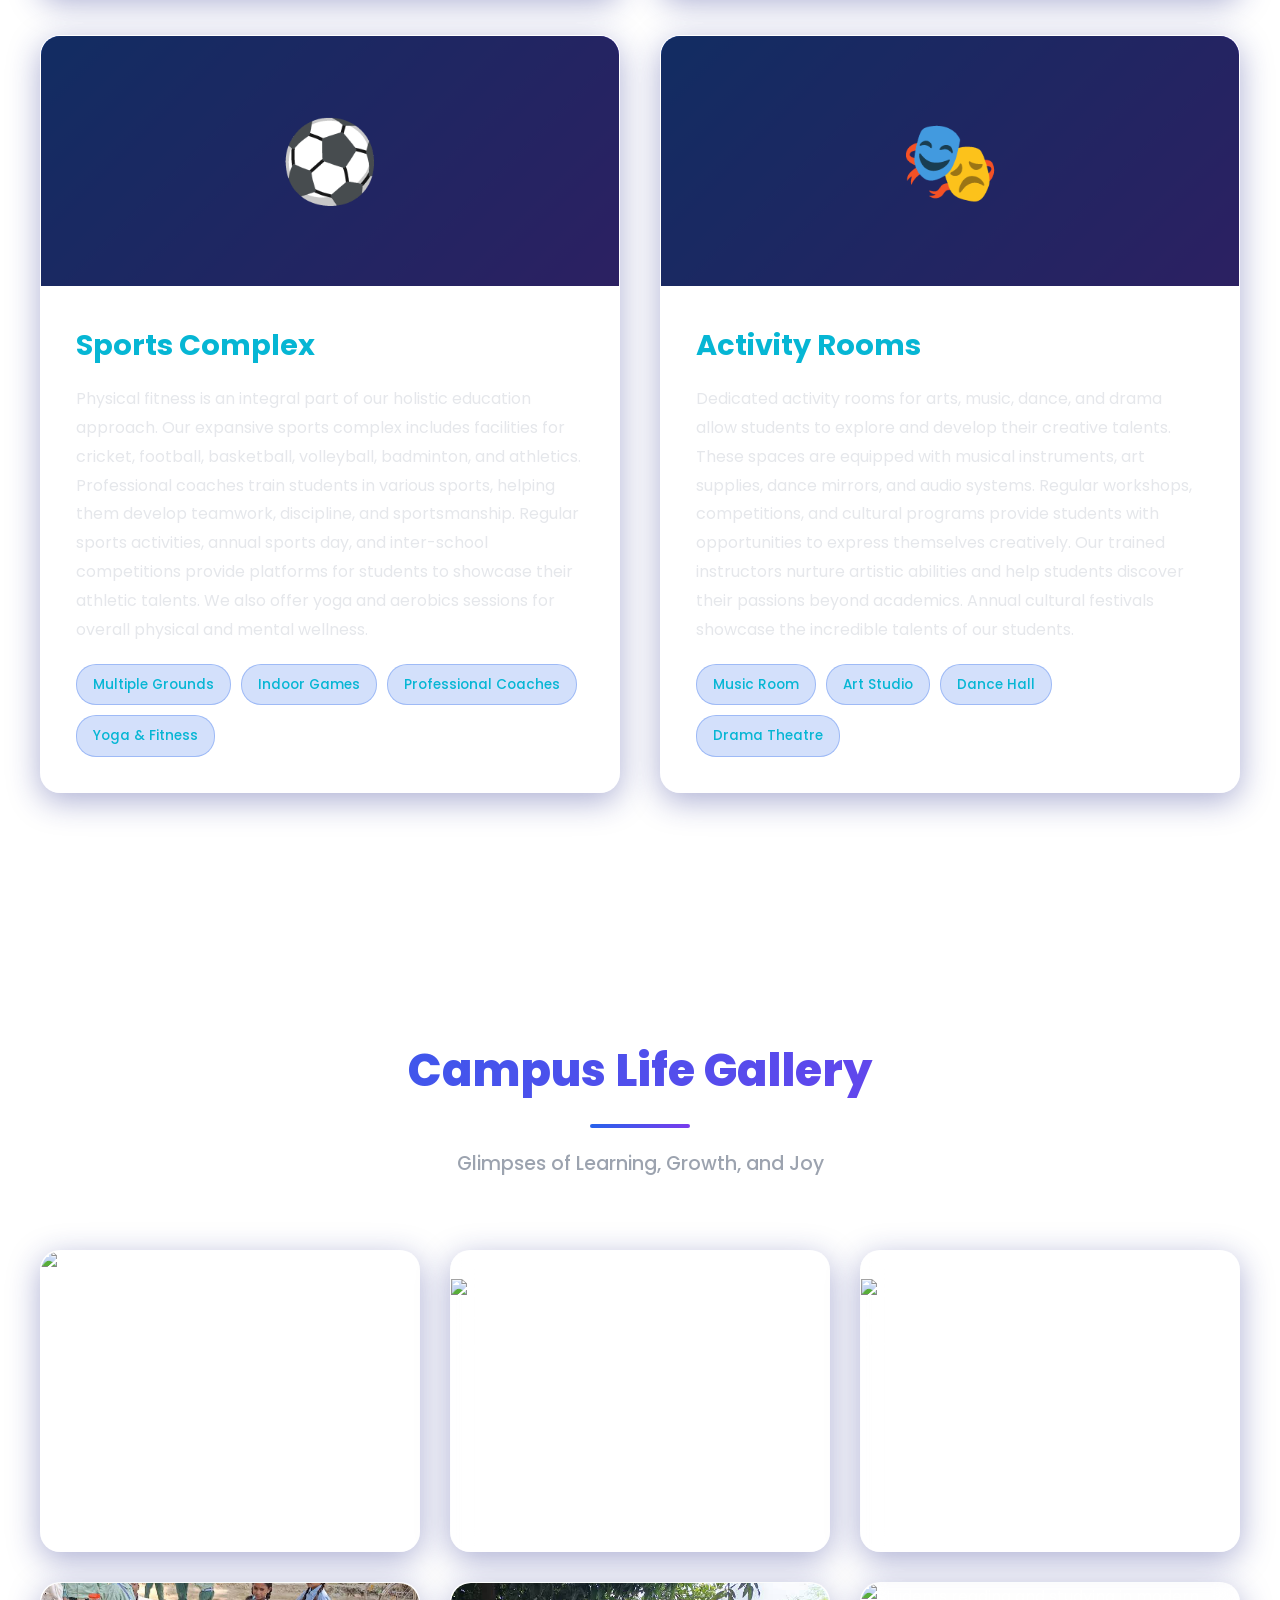
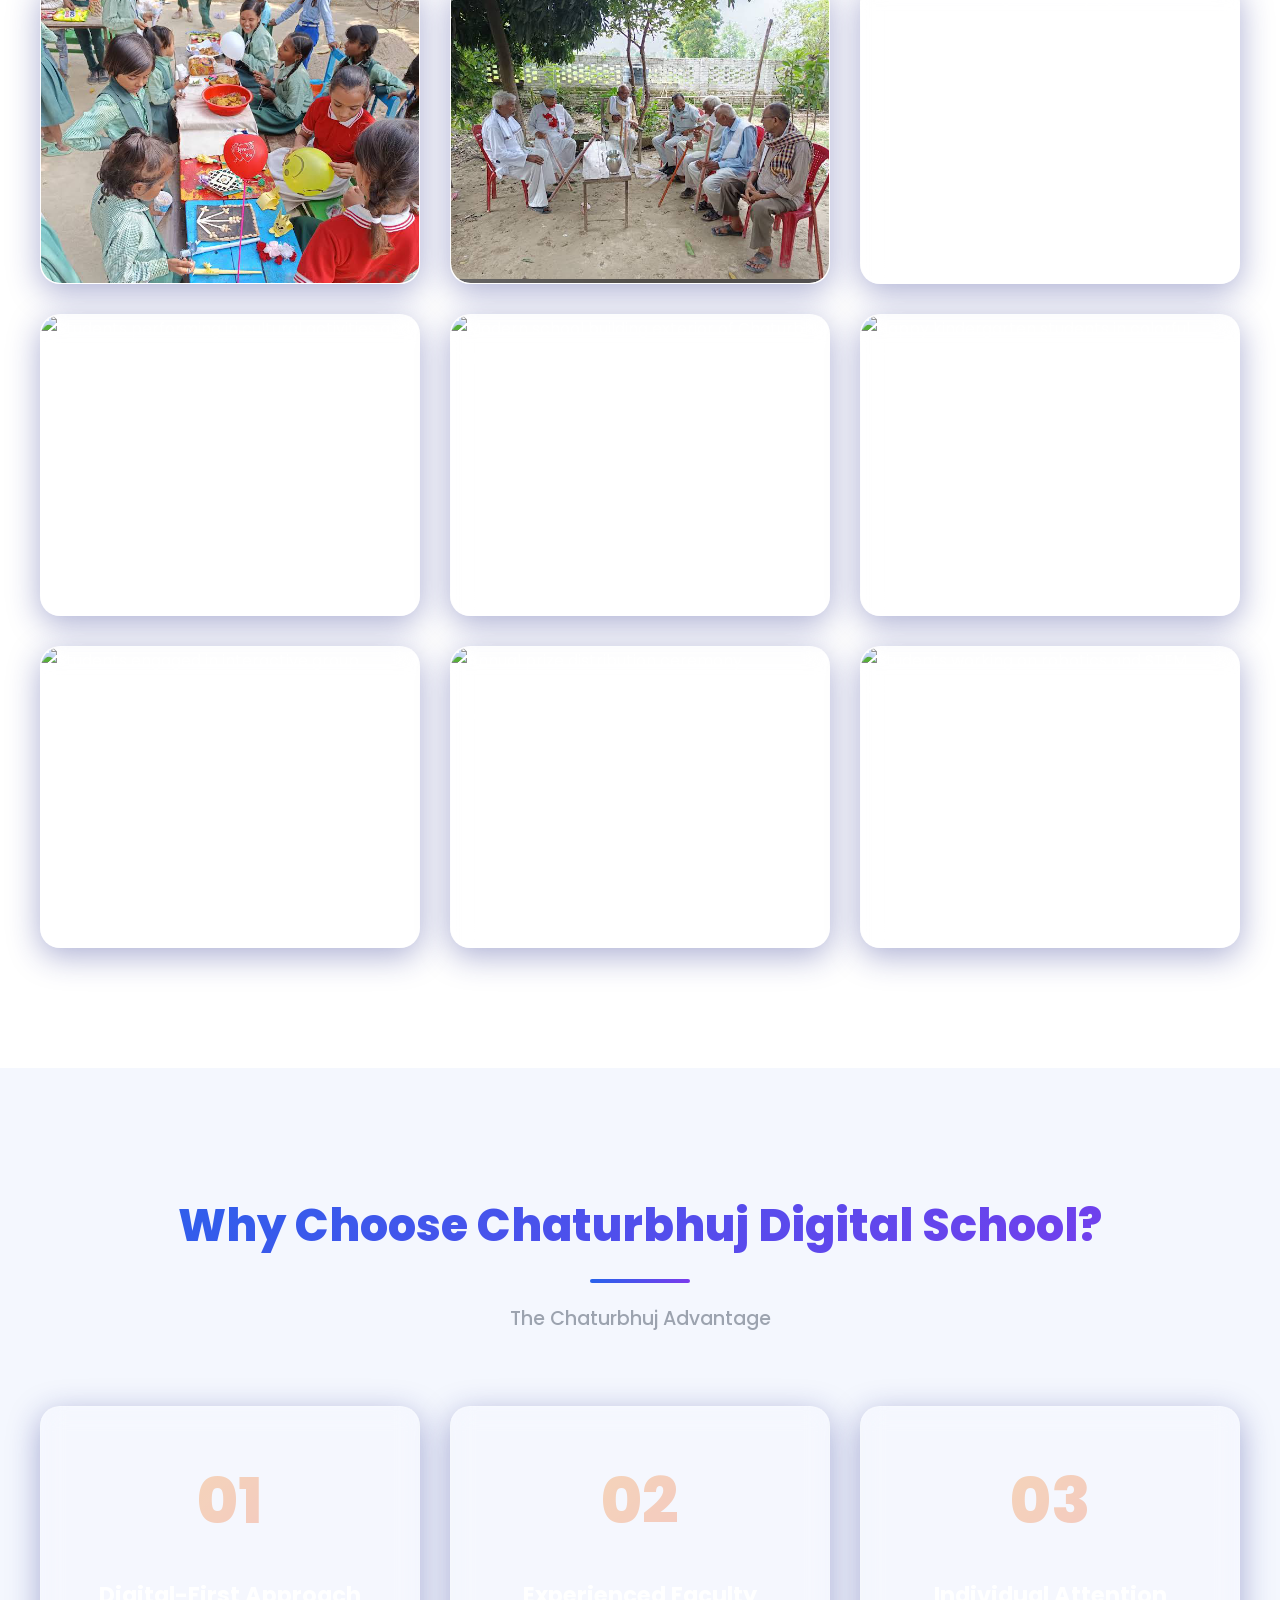
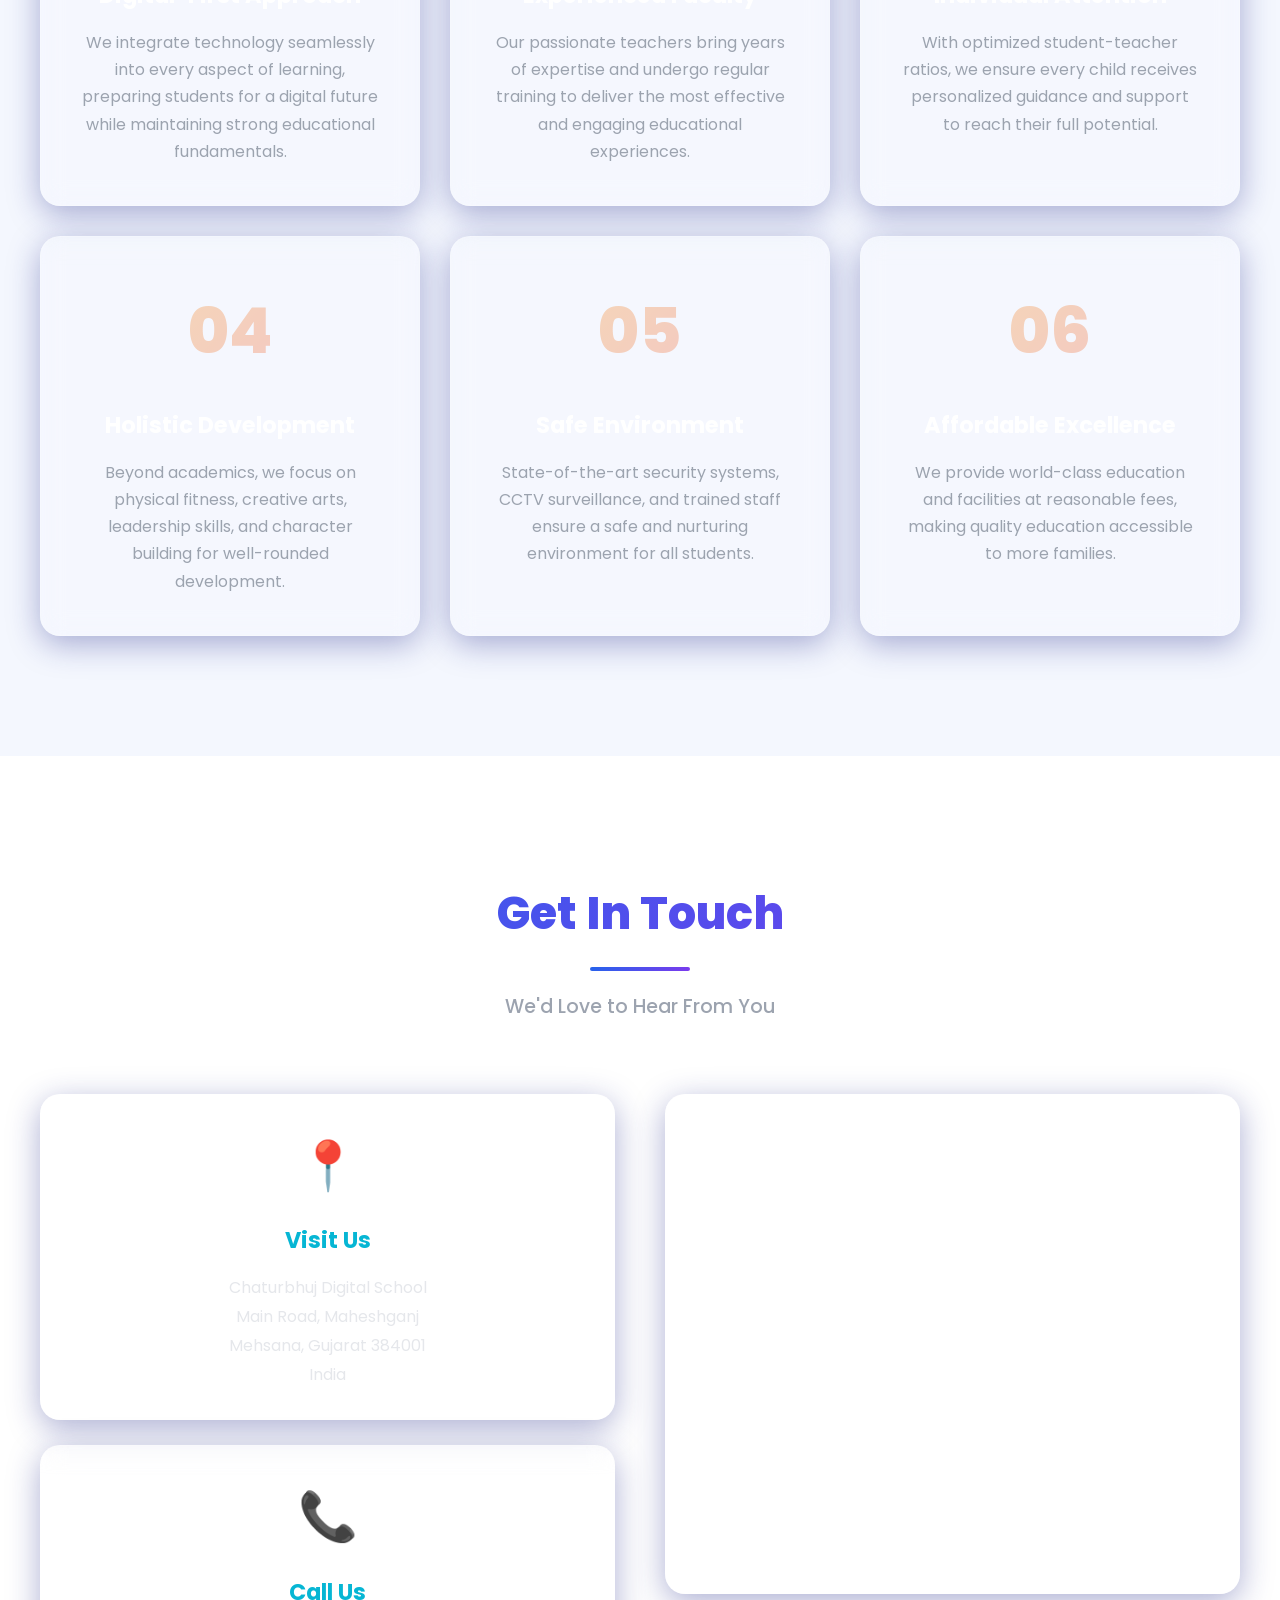
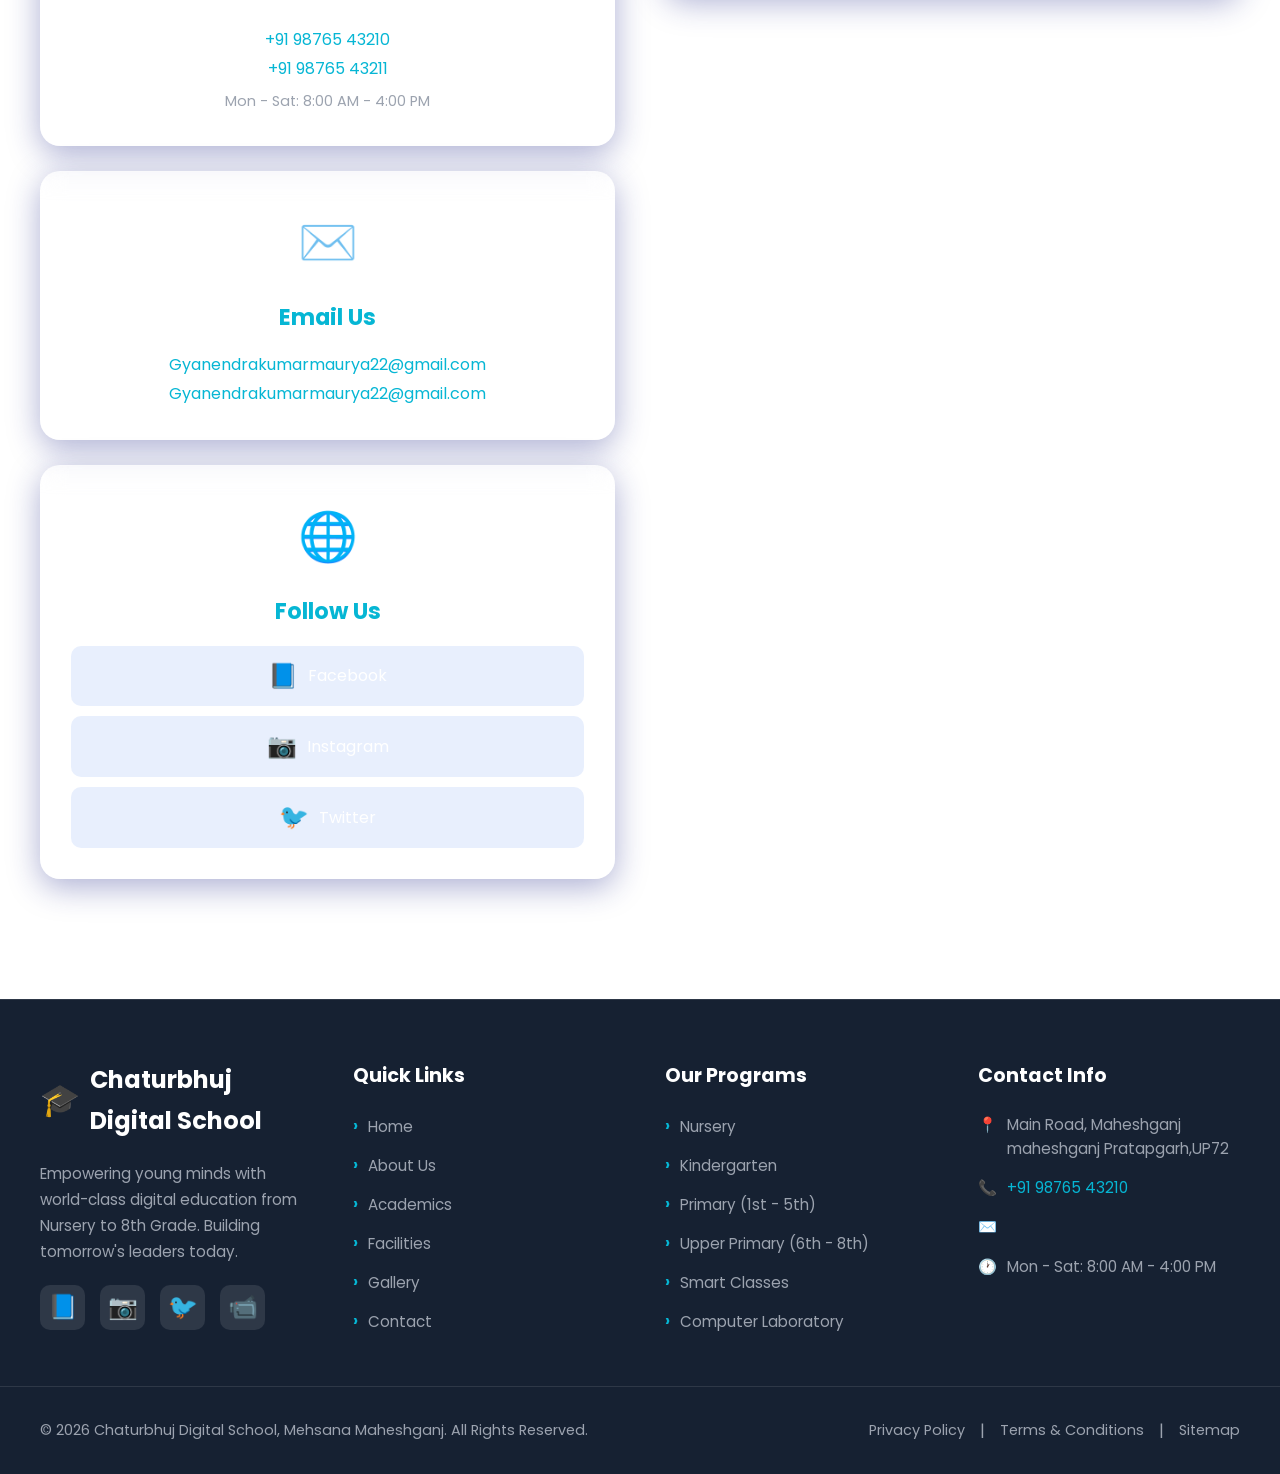
==== commit 85670976: "Update index.html" ====
--- a/index.html
+++ b/index.html
@@ -20,7 +20,7 @@
     <meta property="og:url" content="https://chaturbhujdigitalschool.edu.in/">
     <meta property="og:title" content="Chaturbhuj Digital School | Premier Digital Education Nursery to 8th Grade">
     <meta property="og:description" content="Experience next-generation digital learning at Chaturbhuj Digital School, Mehsana Maheshganj. Modern education from Nursery to 8th Grade with smart classes and advanced facilities.">
-    <meta property="og:image" content="https://chaturbhujdigitalschool.edu.in/og-image.jpg">
+    <meta property="og:image" content="M">
     <meta property="og:locale" content="en_IN">
     <meta property="og:site_name" content="Chaturbhuj Digital School">
     
@@ -496,7 +496,7 @@
                     </figure>
                     <figure class="gallery-item glass-card">
                         <div class="gallery-image">
-                            <img src="https://images.unsplash.com/photo-1554774853-aae0a22c8aa4?w=800&h=600&fit=crop" alt="Students participating in sports activities and physical education at Chaturbhuj Digital School" loading="lazy">
+                            <img src="M" alt="Students participating in sports activities and physical education at Chaturbhuj Digital School" loading="lazy">
                             <div class="gallery-overlay">
                                 <span class="overlay-icon">🔍</span>
                                 <p class="overlay-text">Sports Activities</p>
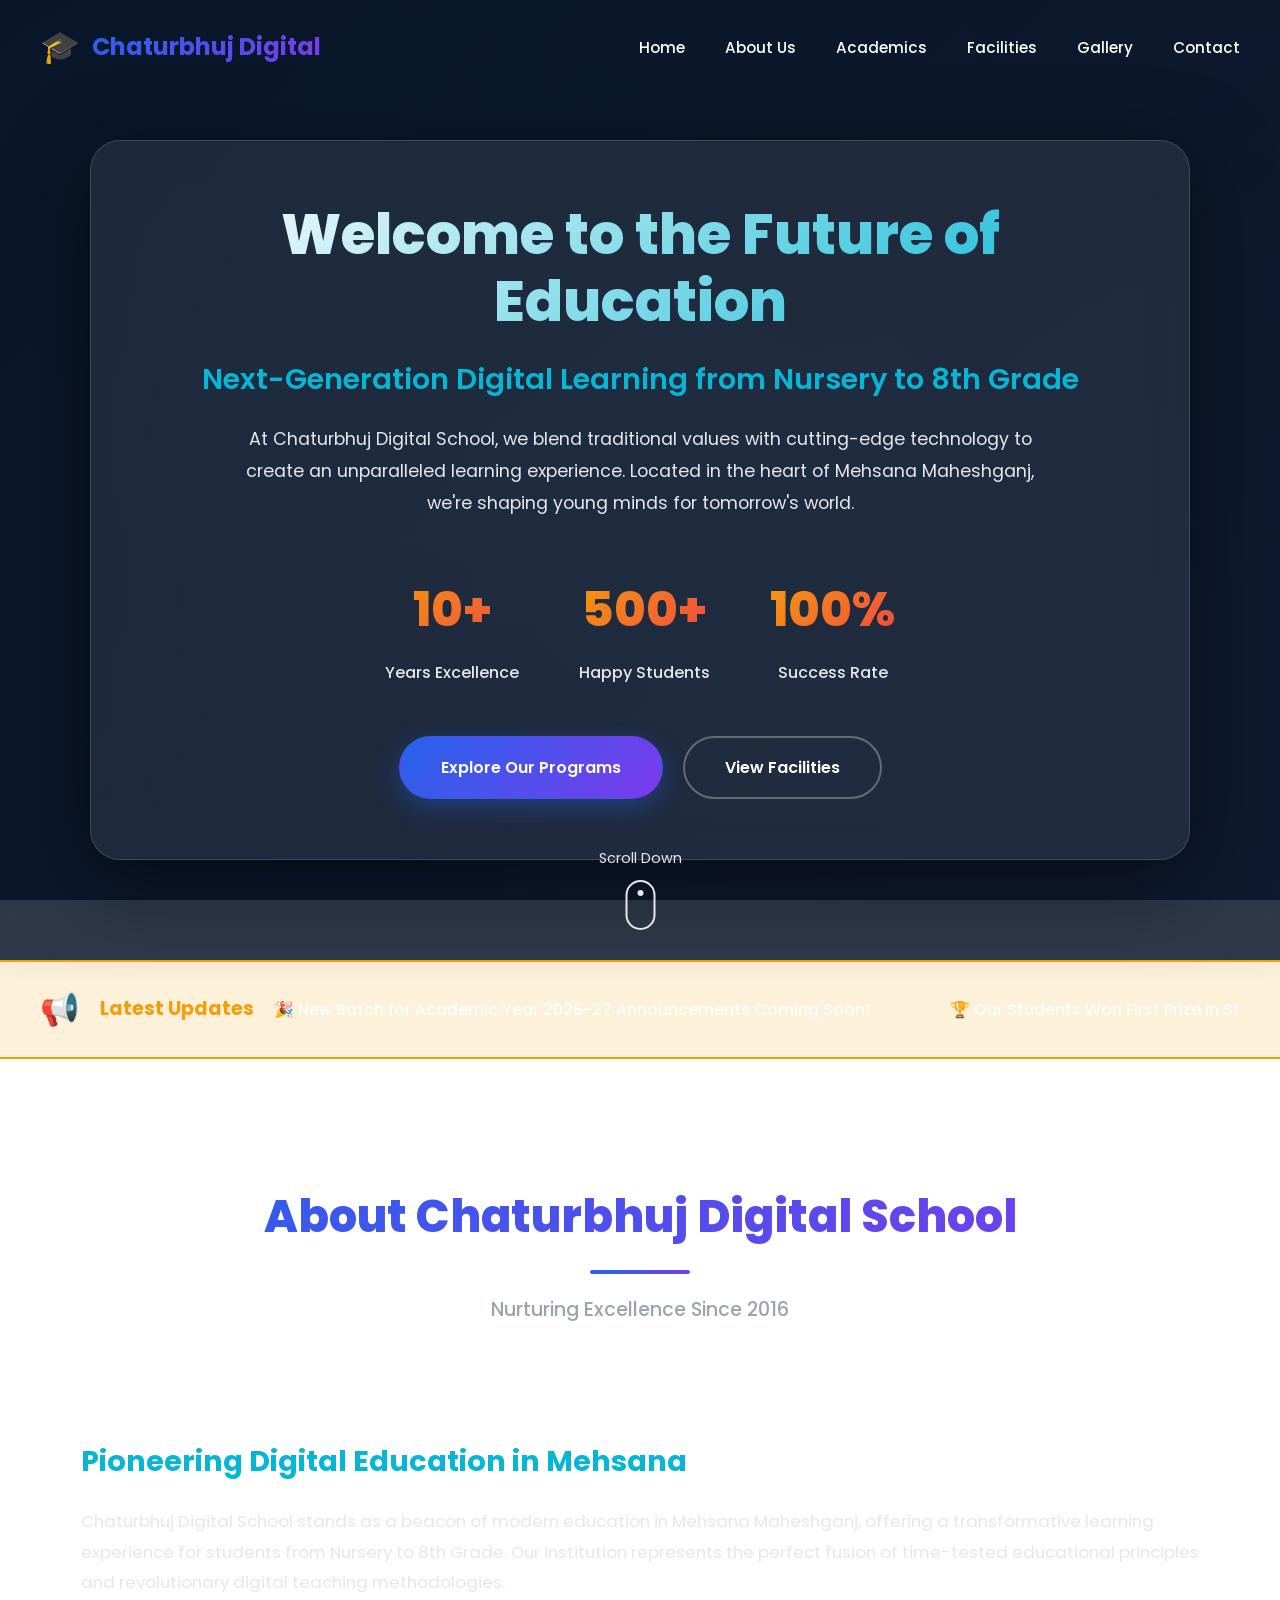
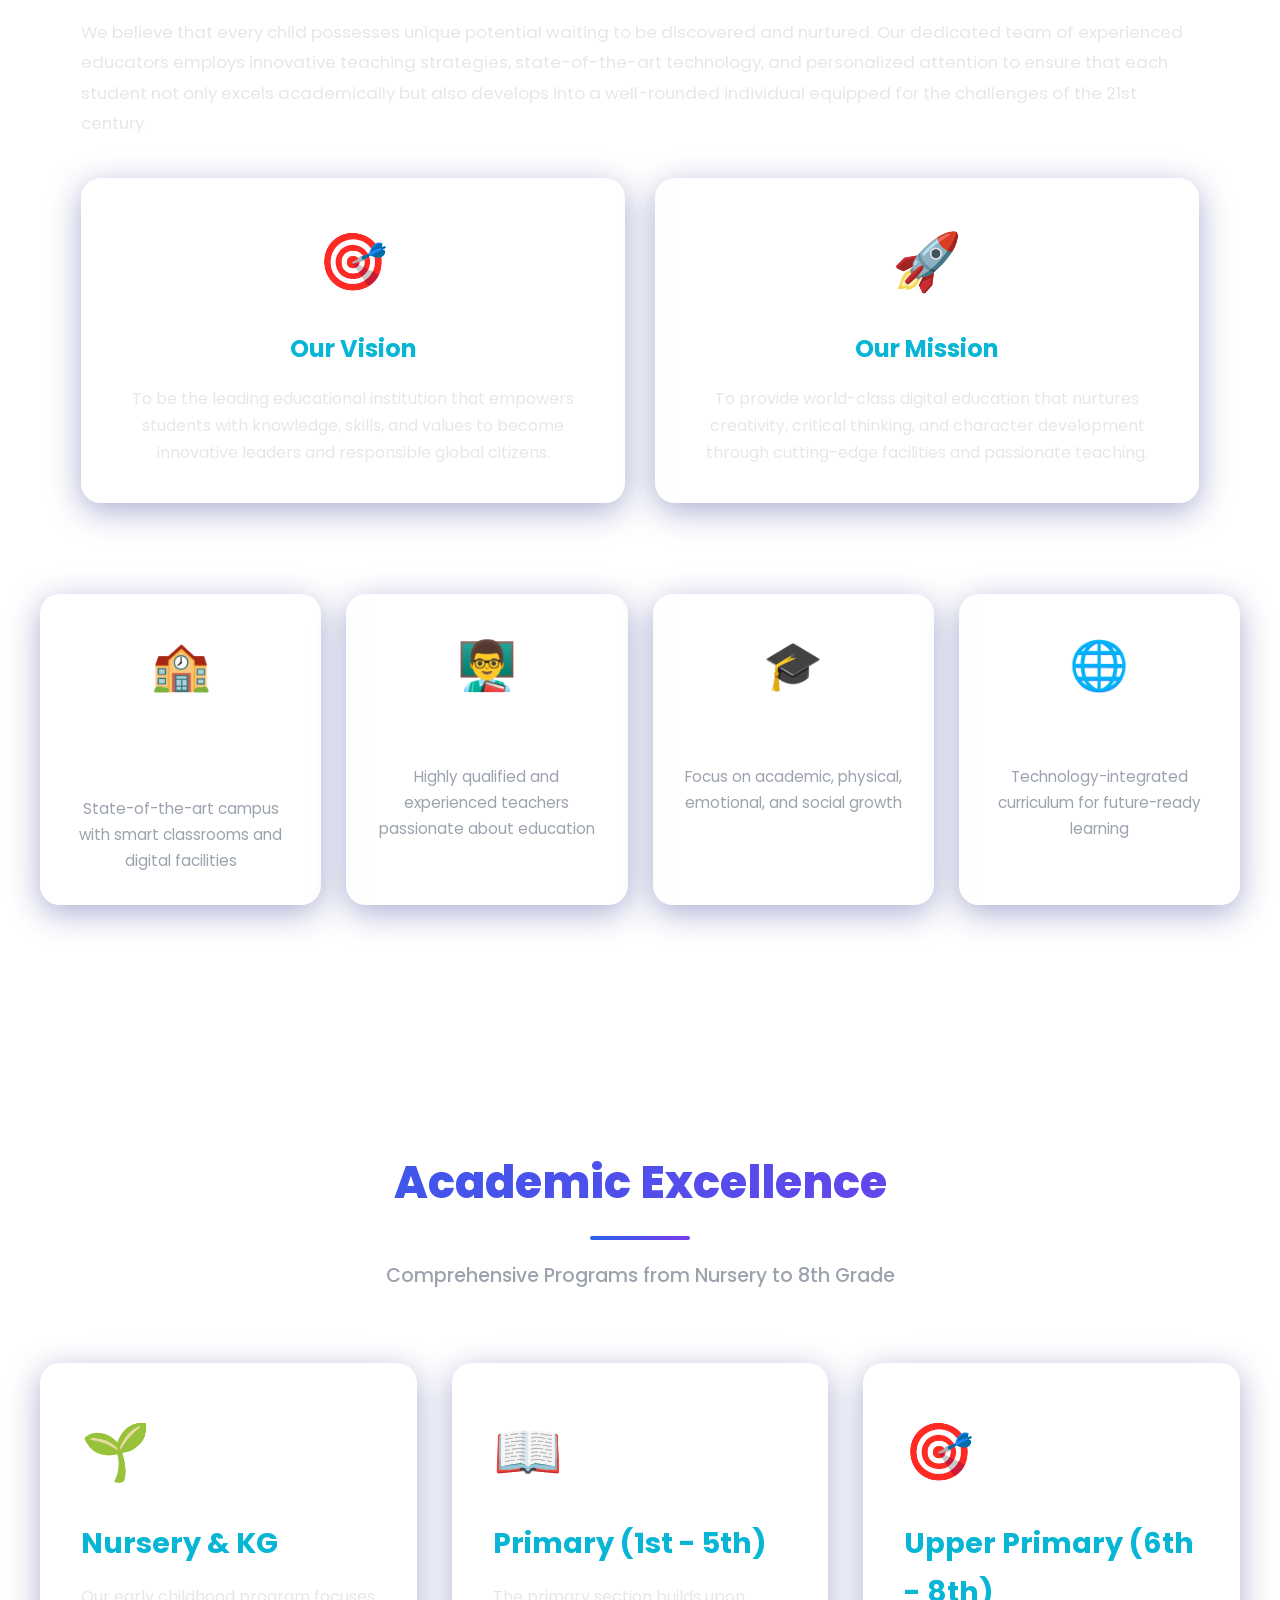
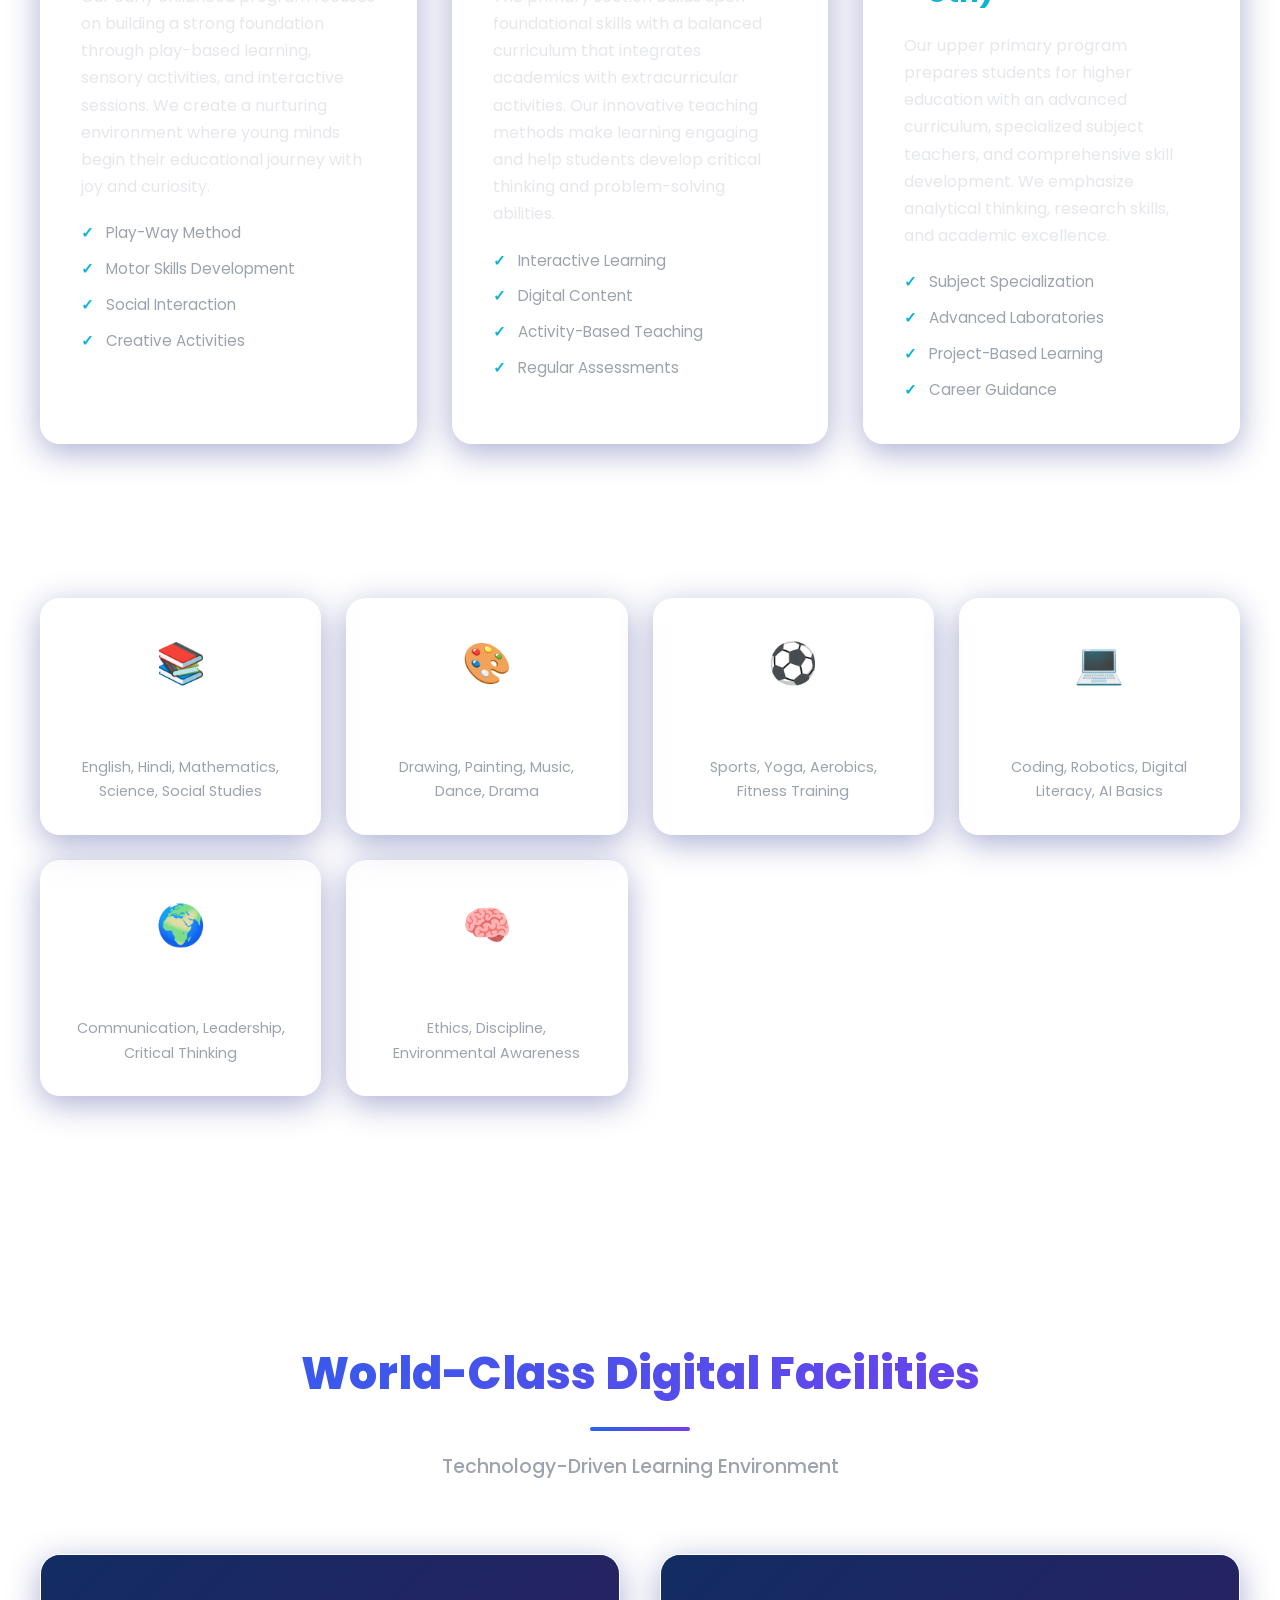
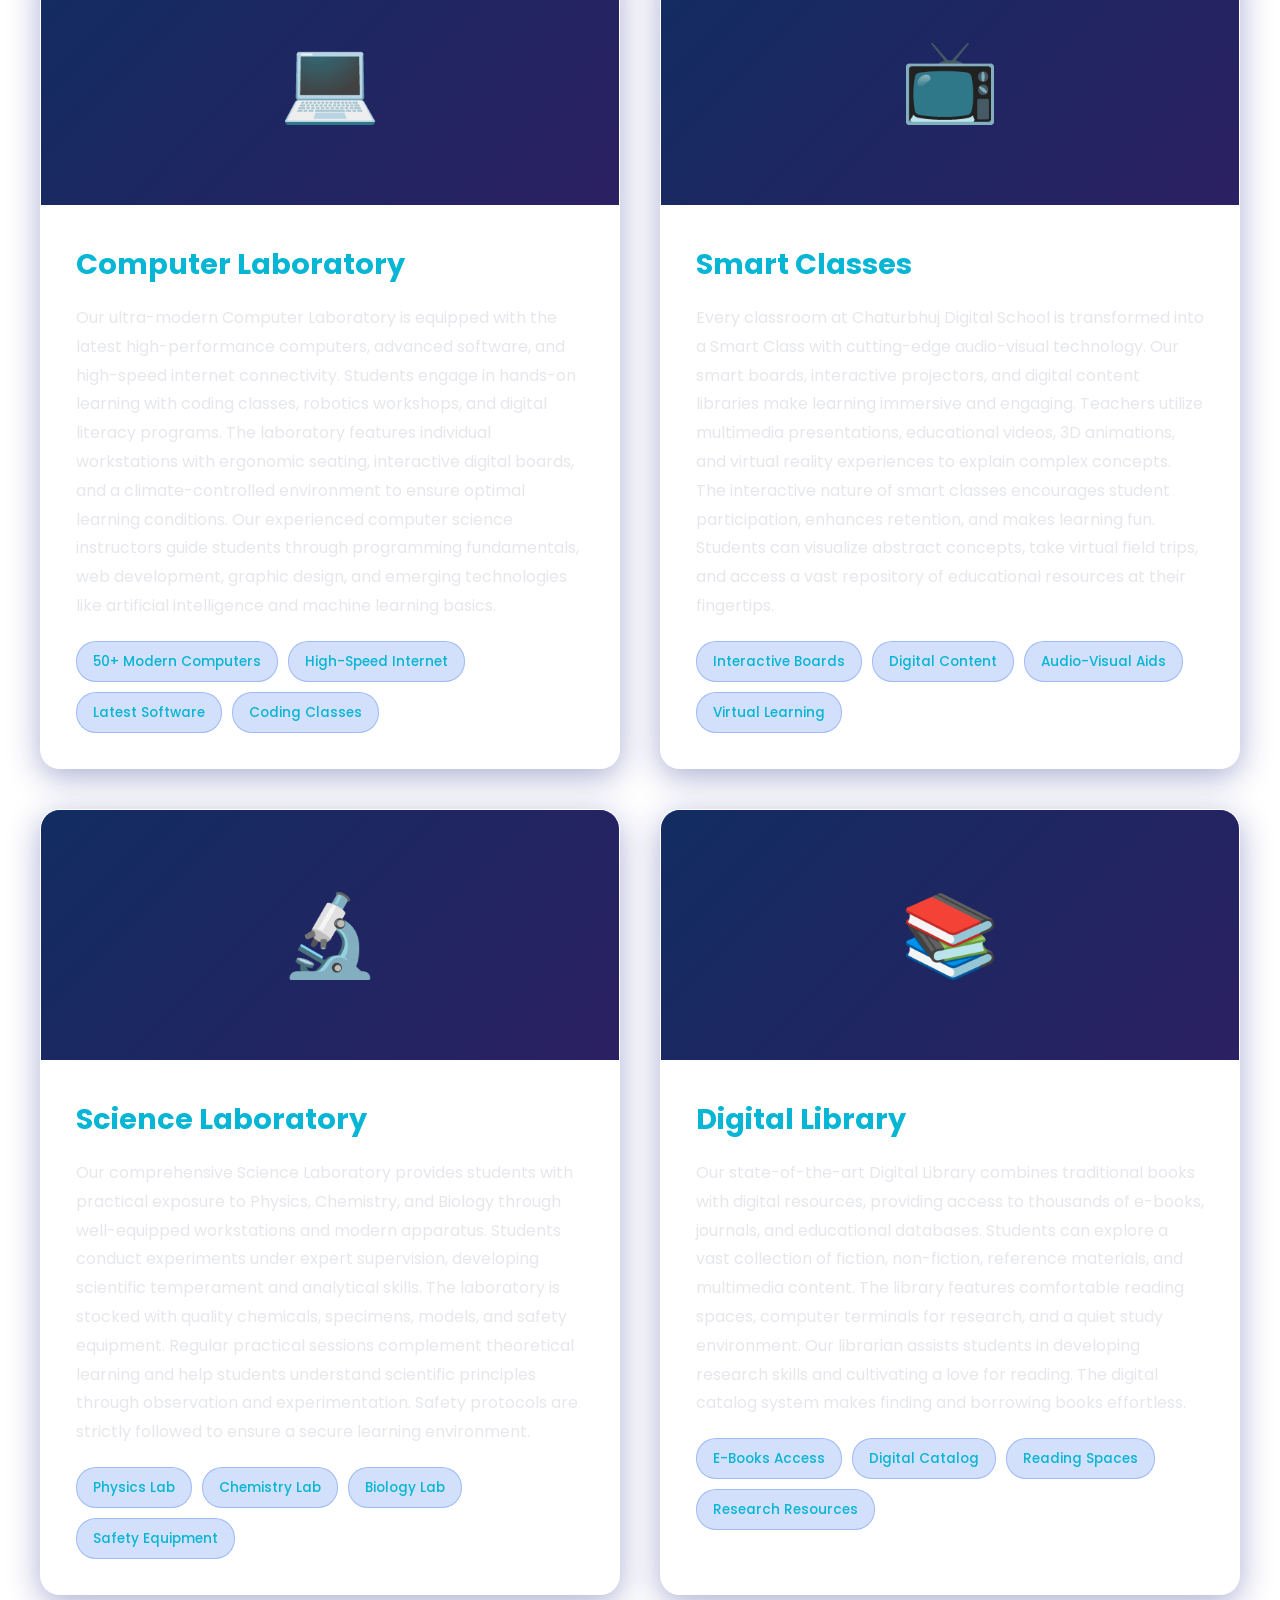
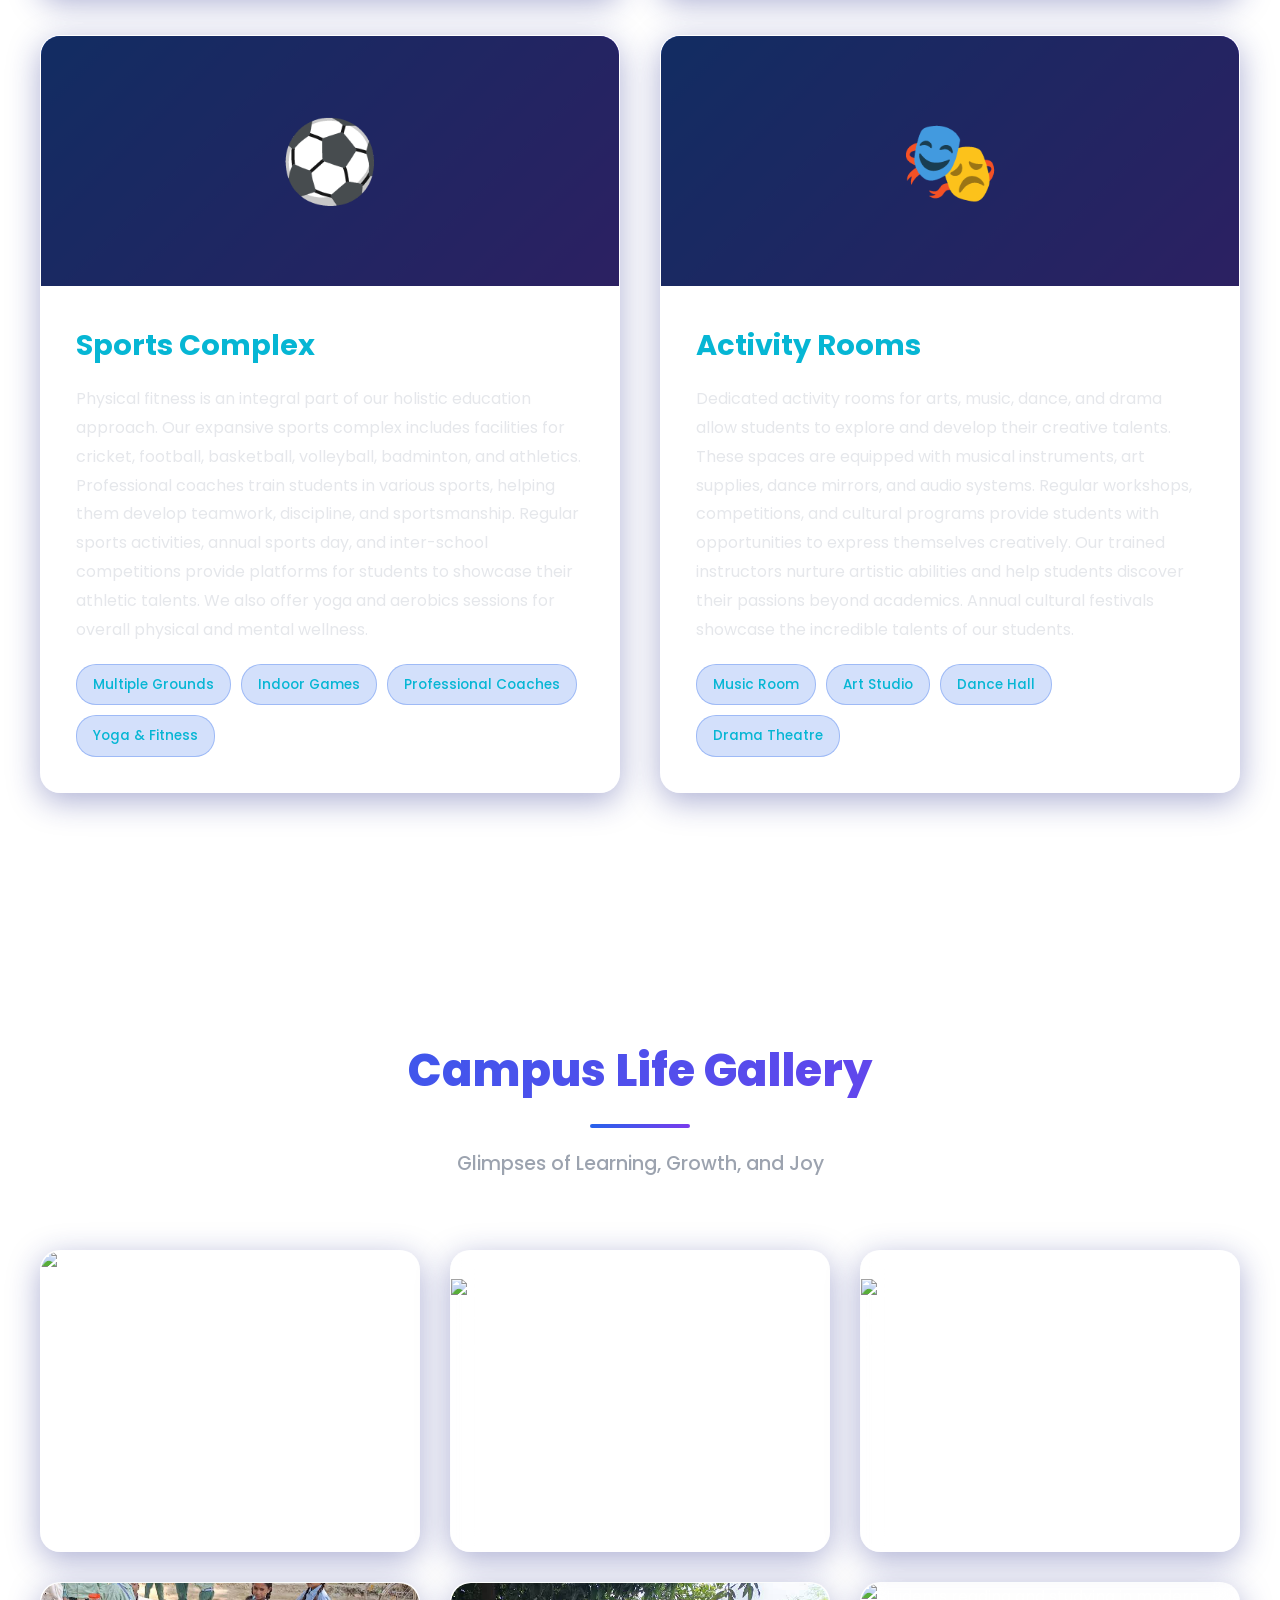
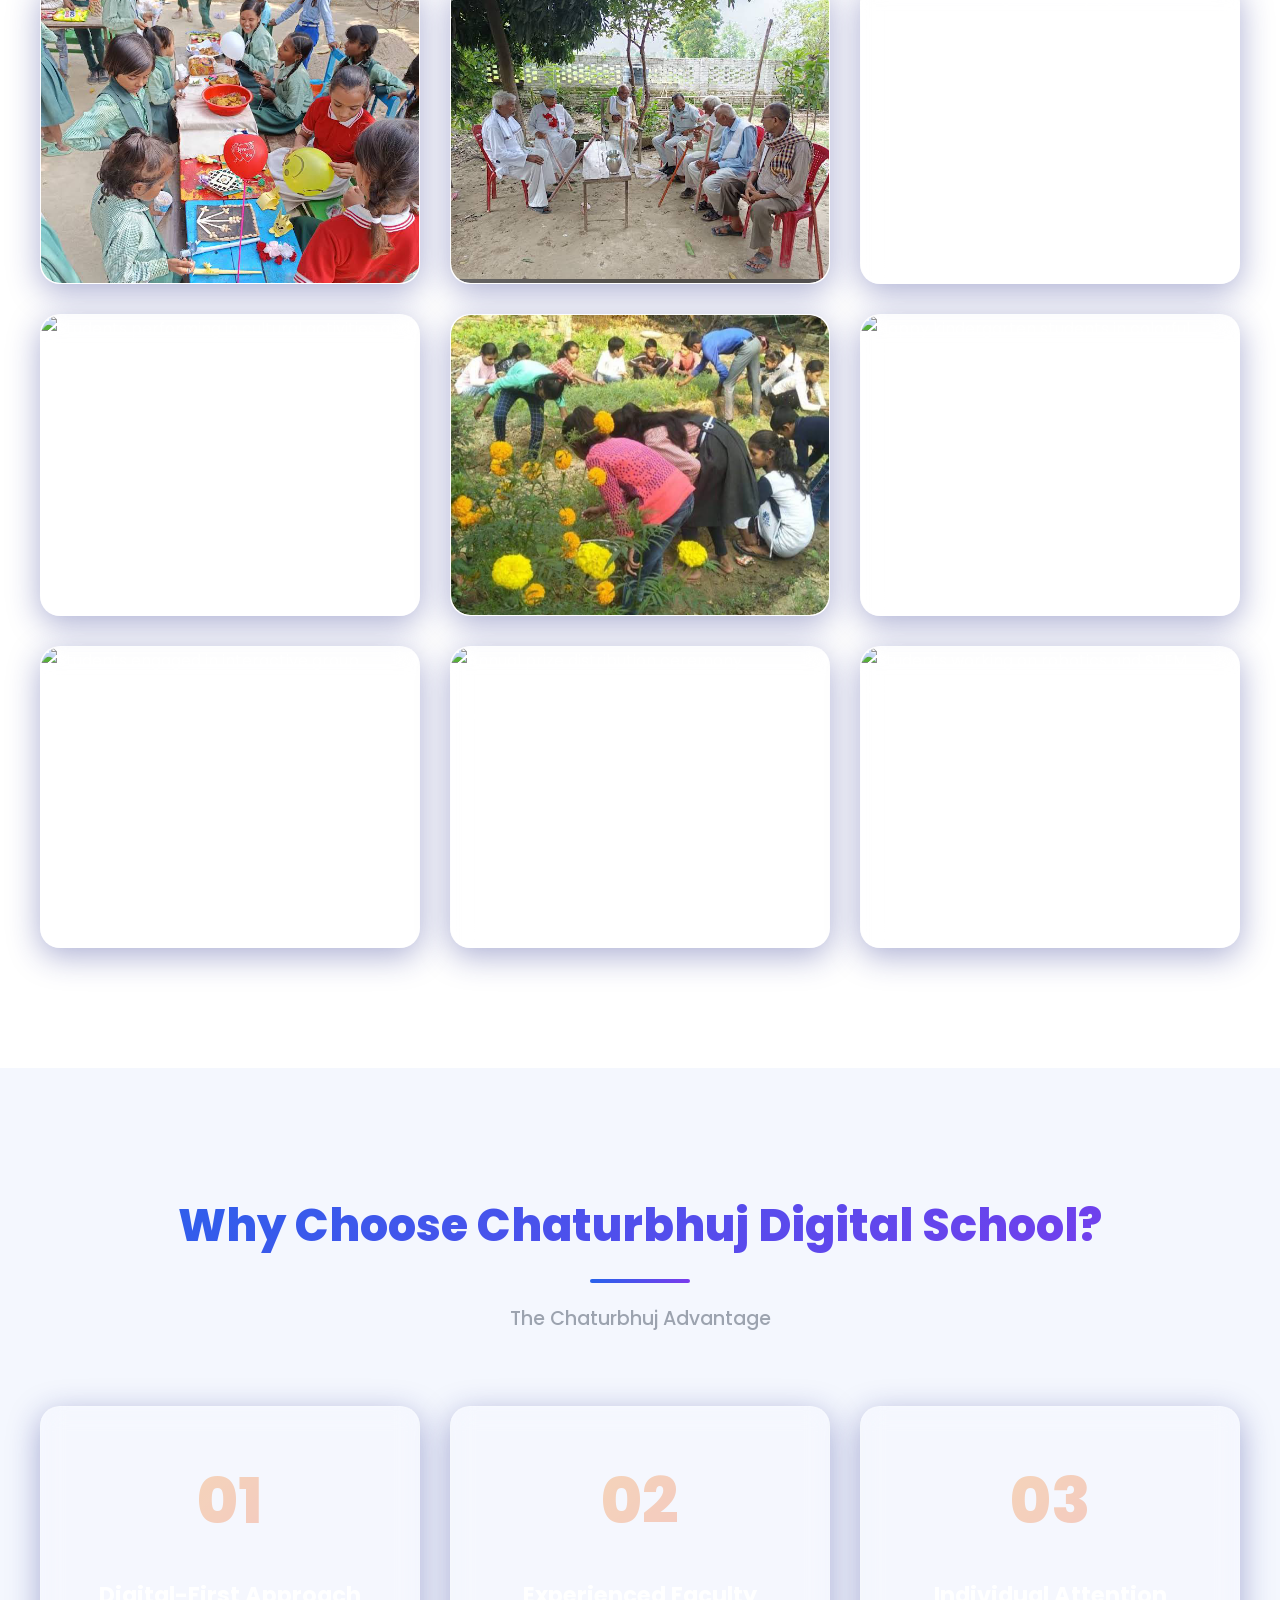
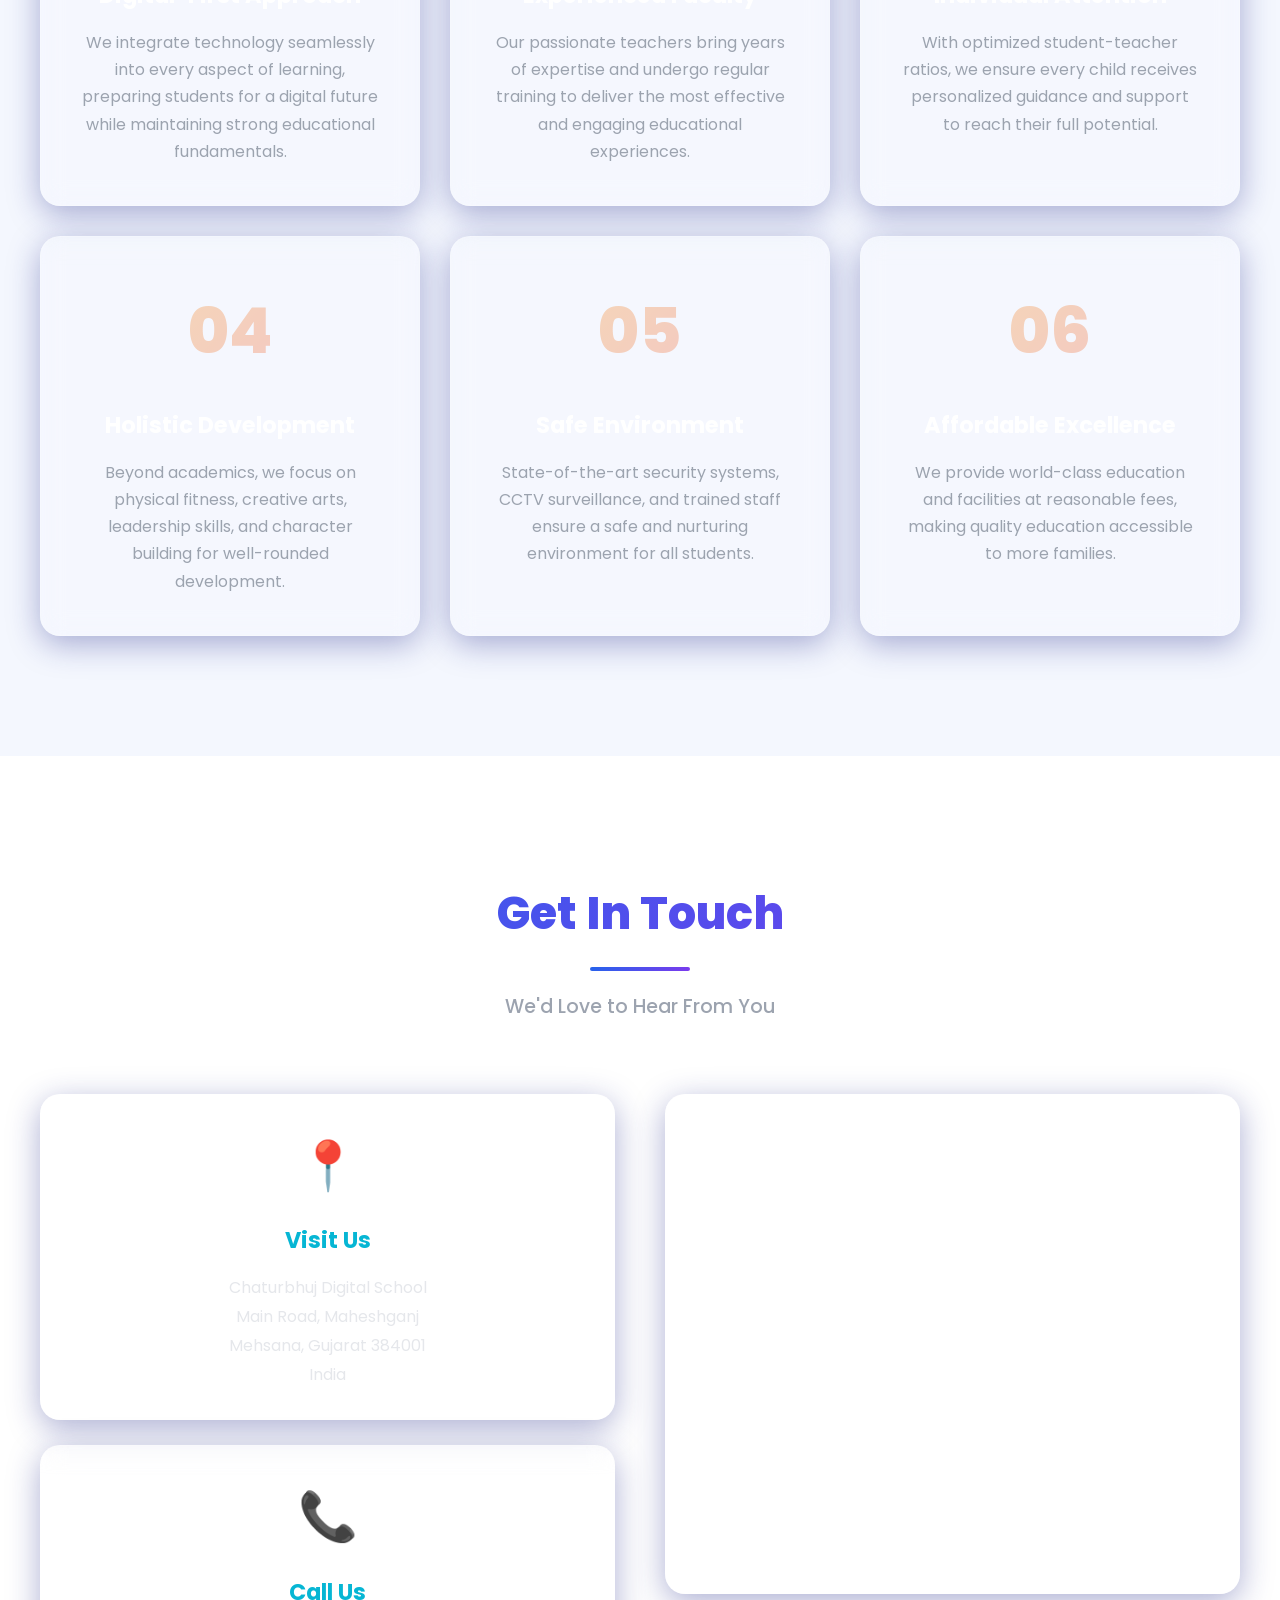
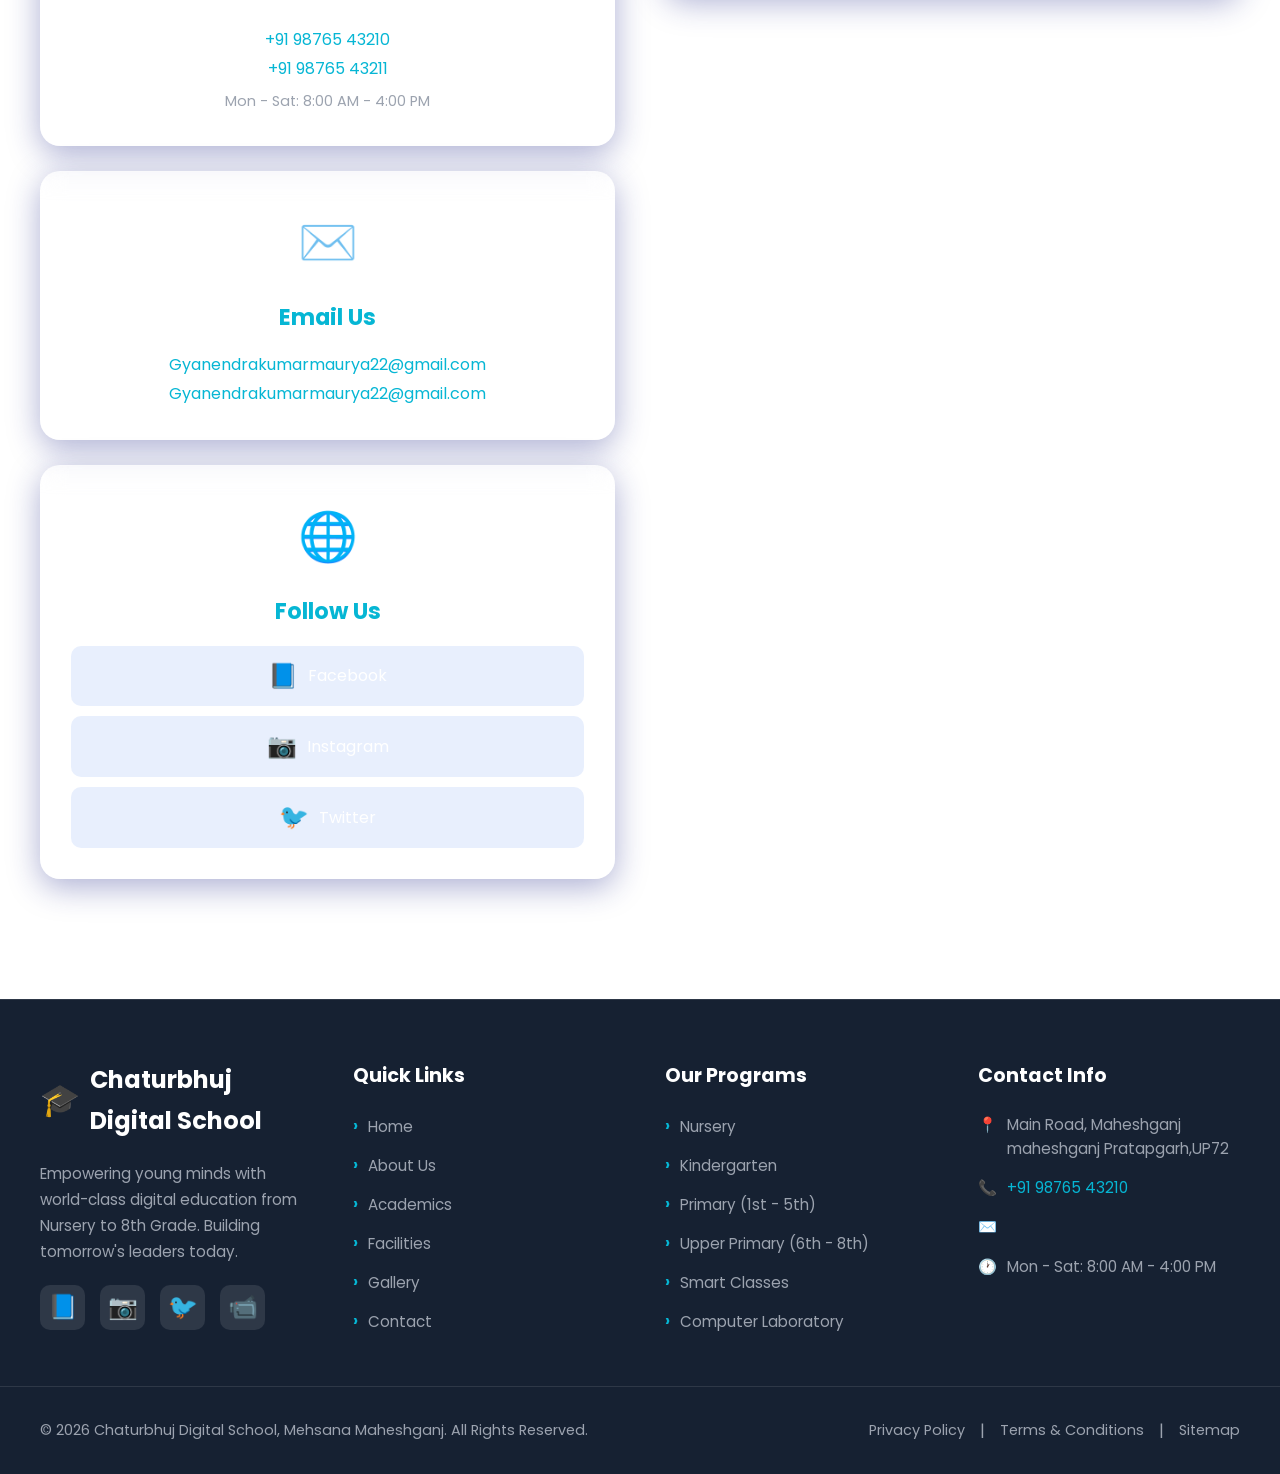
==== commit 8f5b878b: "Update index.html" ====
--- a/index.html
+++ b/index.html
@@ -523,7 +523,7 @@
                     </figure>
                     <figure class="gallery-item glass-card">
                         <div class="gallery-image">
-                            <img src="https://images.unsplash.com/photo-1497633762265-9d179a990aa6?w=800&h=600&fit=crop" alt="Modern school building exterior of Chaturbhuj Digital School in Mehsana Maheshganj" loading="lazy">
+                           <img src="P" alt="Modern school building exterior of Chaturbhuj Digital School in Mehsana Maheshganj" loading="lazy">
                             <div class="gallery-overlay">
                                 <span class="overlay-icon">🔍</span>
                                 <p class="overlay-text">School Campus</p>
@@ -541,7 +541,7 @@
                     </figure>
                     <figure class="gallery-item glass-card">
                         <div class="gallery-image">
-                            <img src="https://images.unsplash.com/photo-1524178232363-1fb2b075b655?w=800&h=600&fit=crop" alt="Students engaged in interactive group learning activities at Chaturbhuj Digital School" loading="lazy">
+                            <img src="o" alt="Students engaged in interactive group learning activities at Chaturbhuj Digital School" loading="lazy">
                             <div class="gallery-overlay">
                                 <span class="overlay-icon">🔍</span>
                                 <p class="overlay-text">Group Activities</p>
